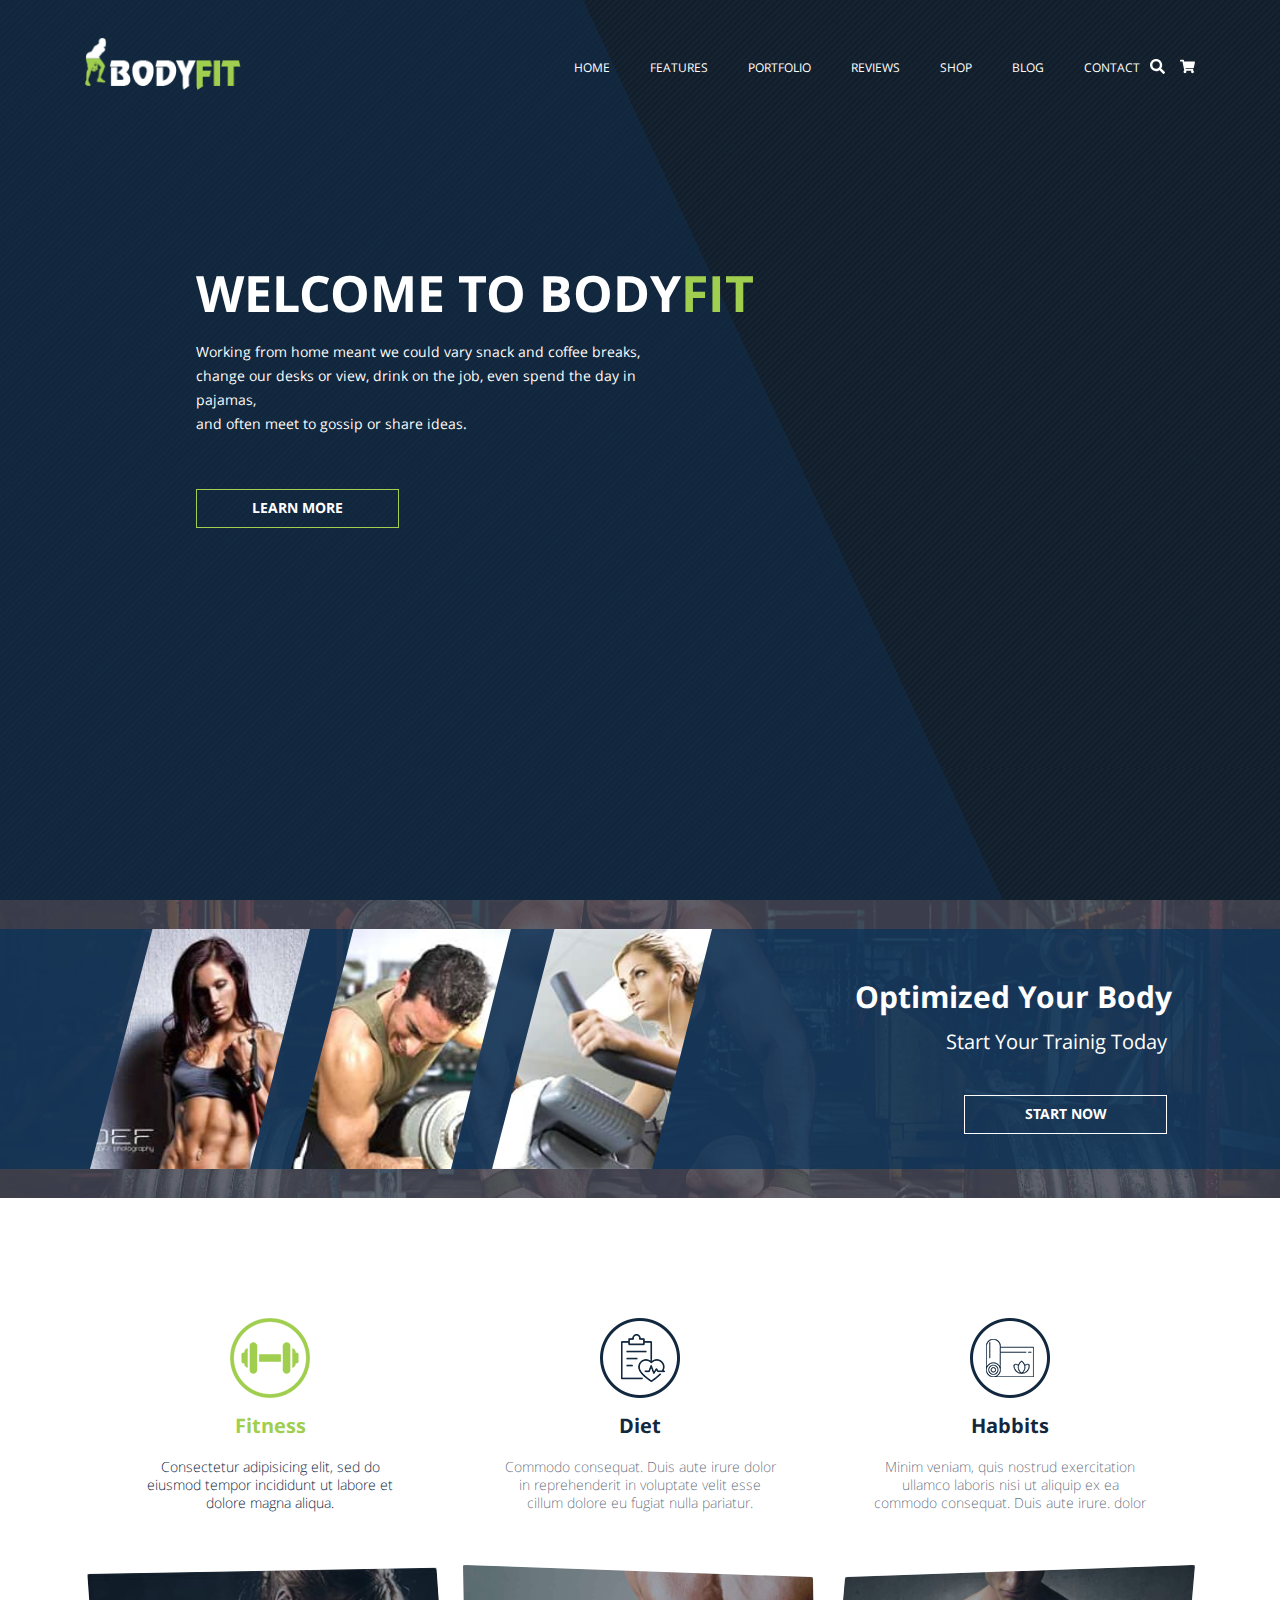
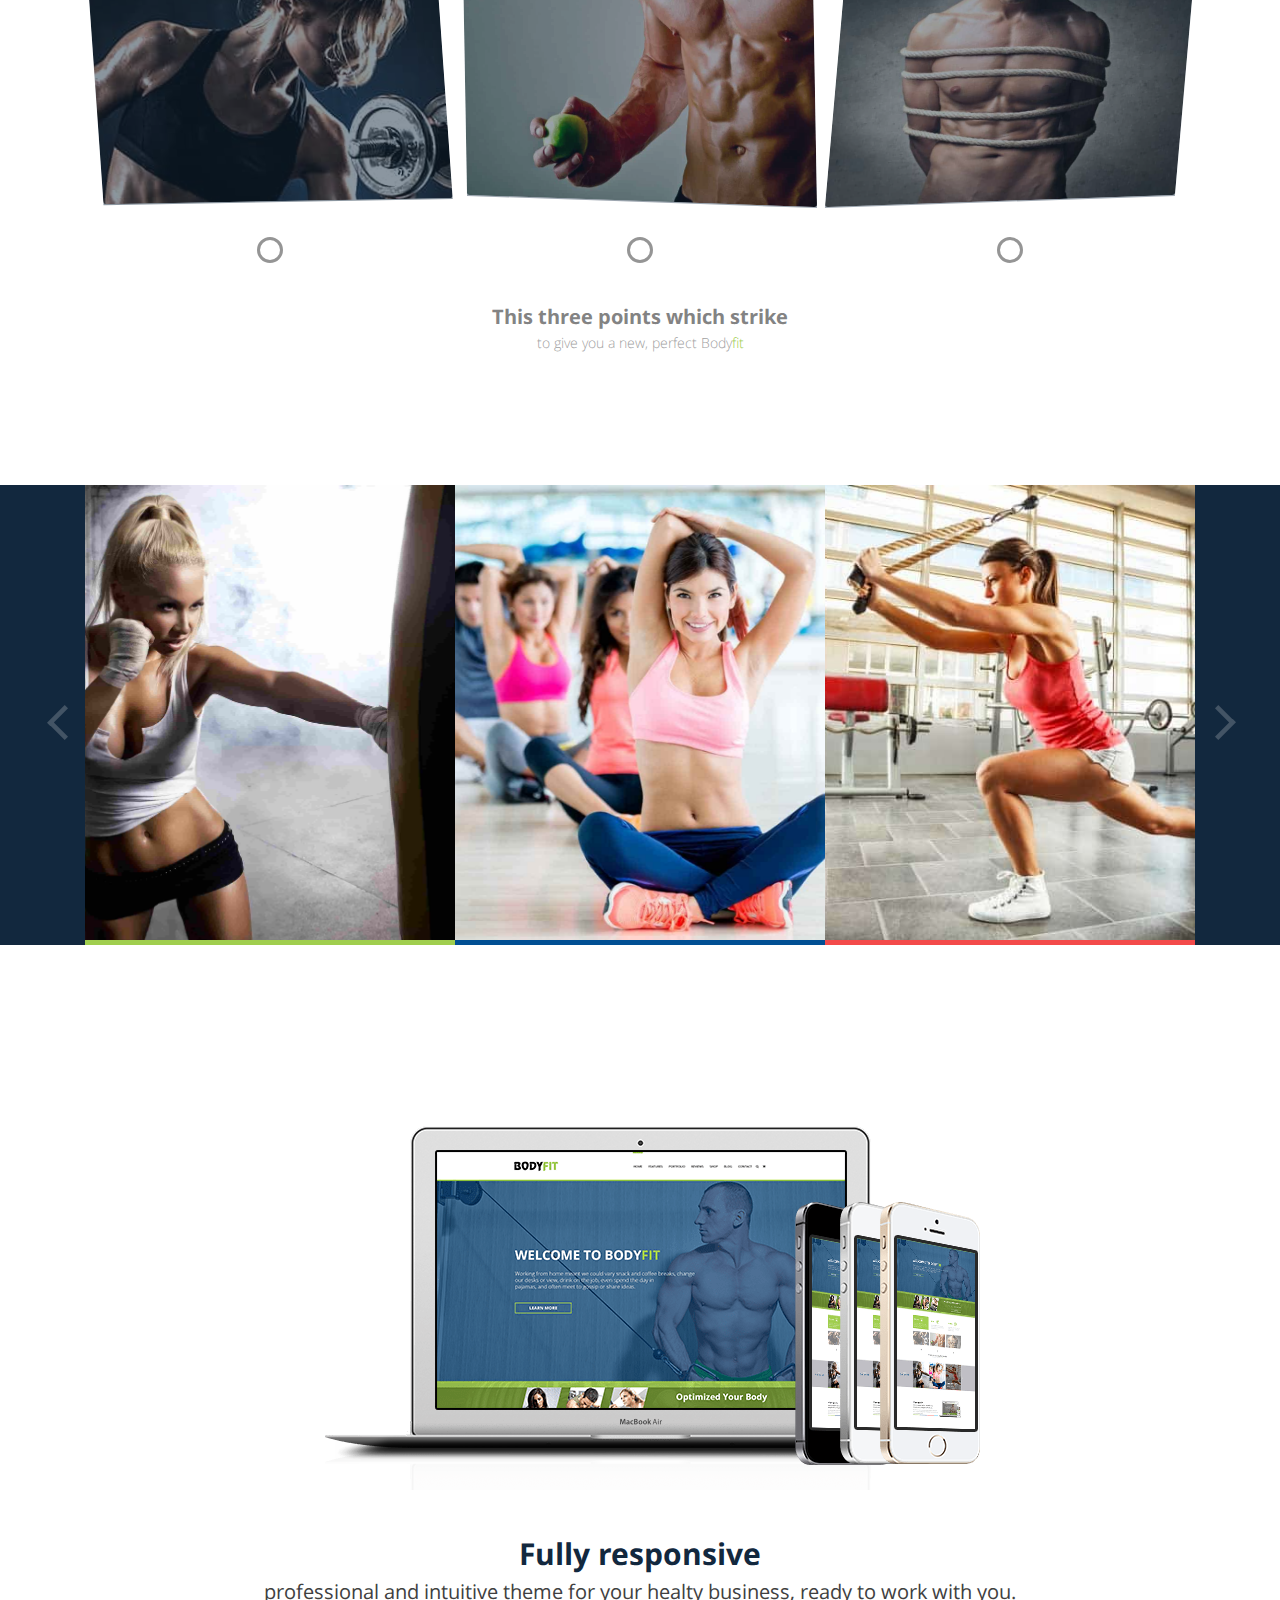
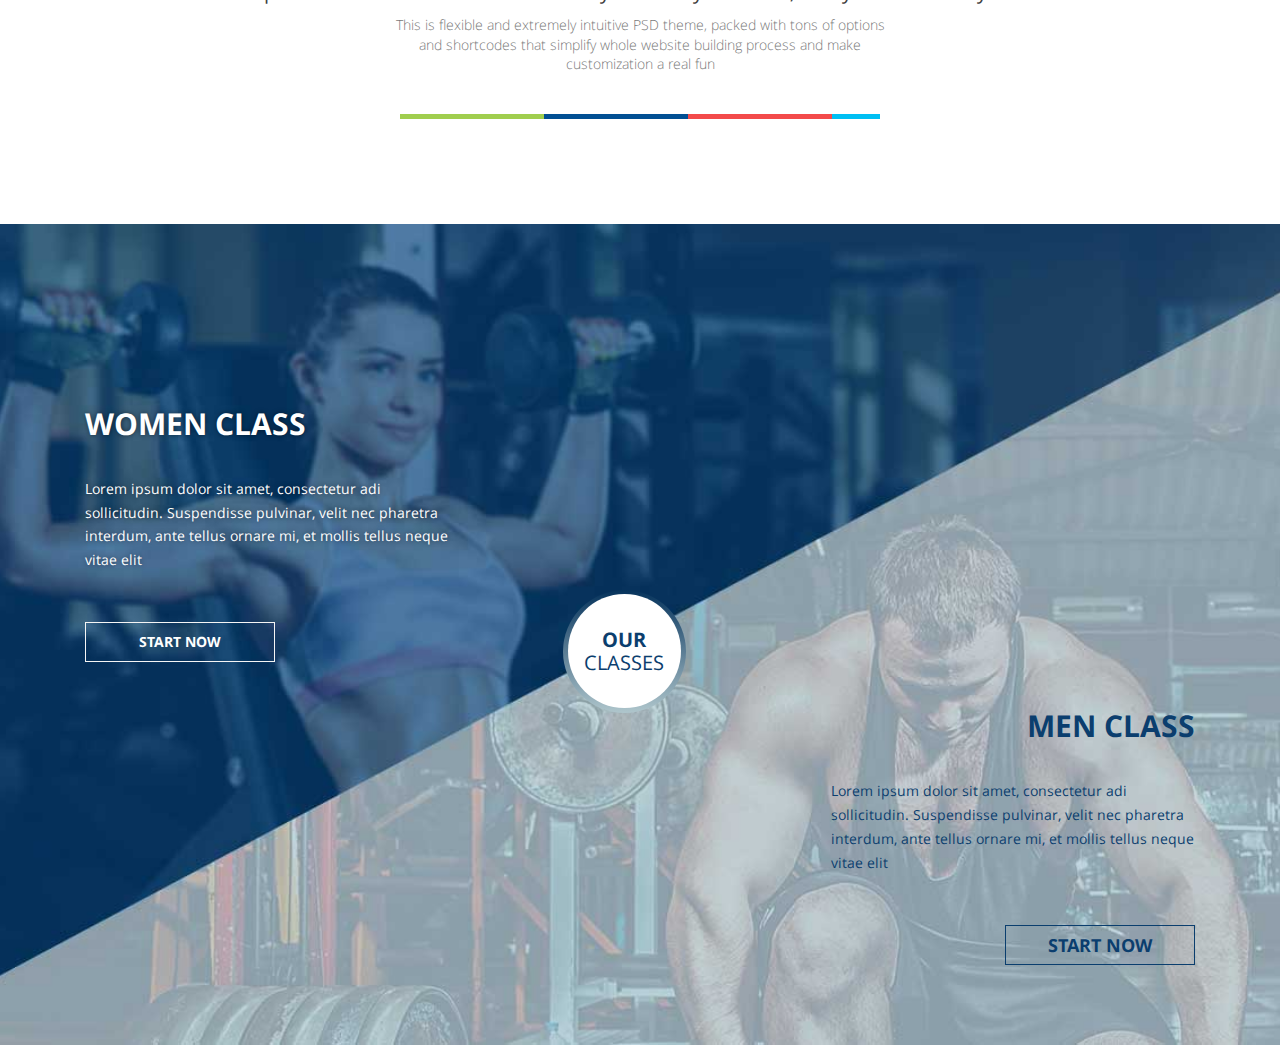
==== index.html @ 79ad102c "class section and services section" ====
<!DOCTYPE html>
<html lang="en">
<head>
  <meta charset="UTF-8">
  <meta name="viewport" content="width=device-width, initial-scale=1.0">
  <meta http-equiv="X-UA-Compatible" content="ie=edge">

  <link rel="stylesheet" href="./css/all.min.css">
  <link rel="stylesheet" href="./css/slick.css">
  <link rel="stylesheet" href="./css/slick-theme.css">
  <link rel="stylesheet" href="./css/main.css">
  <title>BODYFIT</title>
</head>
<body>
  <!-- header section -->
  <section class="header-container">
    <header class="header">
      <div class="container">
            <a class="logo" href="#">
            <img src="./media/Logotype.png" alt="logotype image">
            </a>
          <div class="menu-container">
            <nav class="header-nav">
              <ul>
                <li><a href="#">HOME</a></li>
                <li><a href="#">FEATURES</a></li>
                <li><a href="#">PORTFOLIO</a></li>
                <li><a href="#">REVIEWS</a></li>
                <li><a href="#">SHOP</a></li>
                <li><a href="#">BLOG</a></li>
                <li><a href="#">CONTACT</a></li>
              </ul>
            </nav>
            <ul class="menu-icons">
              <li><a href="#"><img src="./media/Search_icon.svg" alt="Search icon"></a></li>
              <li><a href="#"><img src="./media/shopping.svg" alt="Basket icon"></a></li>
            </ul>
          </div>
      </div>
    </header>
        <div class="wr-title-text">
          <h1>WELCOME TO BODY<span class="logo-decoration">FIT</span></h1>
          <p>Working from home meant we could vary snack and coffee breaks, change our desks or view, drink on the job, even spend the day in pajamas,<br> and often meet to gossip or share ideas.</p>
          <a href="#">LEARN MORE</a>
      </div>
          <ul class="navigation-slides">
            <li></li>
            <li></li>
            <li></li>
            <li></li>
            <li></li>
            <li></li>
          </ul>
  </section>
  <!-- features section -->
<section class="wr-features">
  <div class="features-bg">
<div class="container">
  <div class="features-workout-images">
    <div class="workout-title" data-title="WORKOUT FOR WOMEN
    WORKOUT FOR MEN">
    <img src="./media/features-first.jpg" alt="picture of sporty woman">
    </div>   
    <div class="workout-title" data-title="WORKOUT FOR WOMEN
    WORKOUT FOR MEN">
    <img src="./media/features-second.jpg" alt="picture of sporty man">
  </div>  
    <div class="workout-title" data-title="WORKOUT FOR WOMEN
      WORKOUT FOR MEN">
      <img src="./media/features-third.jpg" alt="picture of sporty girl">
    </div>  
  </div>
  <div class="fearure-title-text">
    <h3>Optimized Your Body </h3>
    <p>Start Your Trainig Today </p>
    <a href="#">START NOW</a>
  </div>
</div>
</div>
</section>
<!-- services section -->
  <section class="wr-services">
    <div class="container">
      <div class="services-content">
        <div class="serv-icons serv-focus">
          <img src="./media/services-icon-fitness.png" alt="">
          <h4>Fitness</h4>
          <p>Consectetur adipisicing elit, sed do eiusmod tempor incididunt ut labore et dolore magna aliqua.</p>
        </div>
        <div class="serv-icons">
          <img src="./media/services-icon-diet.png" alt="">
          <h4>Diet</h4>
          <p>Commodo consequat. Duis aute irure dolor in reprehenderit in voluptate velit esse cillum dolore eu fugiat nulla pariatur. 

            Excepteur sint occaecat cupidatat non proident, sunt in culpa qui officia deserunt mollit anim id est laborum. Sed ut perspiciatis unde omnis iste natus error sit voluptatem accusantium doloremque laudantium, totam rem aperiam, eaque ipsa quae ab illo inventore veritatis et quasi architecto beatae vitae dicta sunt explicabo. Nemo enim ipsam voluptatem quia voluptas sit aspernatur aut odit aut fugit, sed quia consequuntur magni dolores eos qui ratione voluptatem sequi nesciunt. Neque porro quisquam est, qui dolorem ipsum quia dolor sit amet, consectetur, adipisci velit, sed quia non numquam eius modi tempora incidunt ut labore et dolore magnam aliquam quaerat voluptatem.
            
             cupidatat non proident, sunt in culpa qui officia deserunt mollit anim id est laborum. Sed ut perspiciatis unde omnis iste natus error sit voluptatem accusantium doloremque laudantium, totam rem aperiam, eaque ipsa quae ab illo inventore veritatis et quasi architecto beatae vitae dicta sunt explicabo. Nemo enim ipsam voluptatem quia voluptas sit aspernatur aut odit aut fugit, sed quia consequuntur magni dolores eos qui ratione voluptatem sequi nesciunt. Neque porro quisquam est, qui dolorem ipsum quia dolor sit amet, consectetur, adipisci velit, sed quia non numquam eius modi tempora incidunt ut labore et dolore magnam aliquam quaerat voluptatem.</p>
        </div>
        <div class="serv-icons">
          <img src="./media/services-icon-habbits.png" alt="">
          <h4>Habbits</h4>
          <p>Minim veniam, quis nostrud exercitation ullamco laboris nisi ut aliquip ex ea commodo consequat. Duis aute irure.

            dolor in reprehenderit in voluptate velit esse cillum dolore eu fugiat nulla pariatur. Excepteur sint occaecat cupidatat non proident, sunt in culpa qui officia deserunt mollit anim id est laborum. Sed ut perspiciatis unde omnis iste natus error sit voluptatem accusantium doloremque laudantium, totam rem aperiam, eaque ipsa quae ab illo inventore veritatis et quasi architecto beatae vitae dicta sunt explicabo. Nemo enim ipsam voluptatem quia voluptas sit aspernatur aut odit aut fugit, sed quia consequuntur magni dolores eos qui ratione voluptatem sequi nesciunt. Neque porro quisquam est, qui dolorem ipsum quia dolor sit amet, consectetur, adipisci velit, sed quia non numquam eius modi tempora incidunt ut labore et dolore magnam aliquam quaerat voluptatem.</p>
        </div>
        <div class="serv-image">
          <img class="serv-image-transfotm1" src="./media/services-first.jpg" alt="picture of fitness">
          <div class="image-color"></div>
        </div>
        <div class="serv-image">
          <img class="serv-image-transfotm2" src="./media/services-second.jpg" alt="picture of Diet">
          <div class="image-color2"></div>
        </div>
        <div class="serv-image">
          <img class="serv-image-transfotm3" src="./media/services-third.jpg" alt="picture of Habbits">
          <div class="image-color3"></div>
        </div>
        <div class="serv-ellipse"></div>
        <div class="serv-ellipse"></div>
        <div class="serv-ellipse"></div>
    </div>
    <div class="service-description">
      <p>This three points which strike</p>
        <p>to give you a new, perfect Body<span>fit</span></p>
    </div>
    </div>
  </section>
<!-- daily shedule section -->
<section class="wr-shedule">
  <div class="container">
    <div class="shedule-slider">
      <div class="slide slide-border-green">
        <img src="./media/dailyshedule-slider-first.jpg" alt="picture for boxing classes">
        <div class="shedule-hidden">
        <p>BOXING FOR GIRLS</p>
        <p>10:30 AM - 11:30 AM</p>
        </div>
      </div>
      <div class="slide slide-border-blue">
        <img src="./media/dailyshedule-slider-second.jpg" alt="picture for yoga classes">
        <div class="shedule-hidden">
          <p>YOGA FOR GIRLS</p>
          <p>12:00 PM - 01:00 PM</p>
          </div>
      </div>
      <div class="slide slide-border-red">
        <img src="./media/dailyshedule-slider-third.jpg" alt="picture for fitness classes">
        <div class="shedule-hidden">
          <p>FITNESS FOR GIRLS</p>
          <p>04:00 PM - 05:00 PM</p>
          </div>
      </div>
      <div class="slide slide-border-yellow">
        <img src="./media/dailyshedule-slider-fourth.jpg" alt="picture for strength exercises">
        <div class="shedule-hidden">
          <p>STRENGTH FOR GIRLS</p>
          <p>06:30 PM - 07:30 PM</p>
          </div>
      </div>
    </div>
  </div>
</section>
<!-- responsive section -->
<section class="wr-responsive">
  <div class="container">
    <!-- <div class="digital"> -->
    <div class="comp">
      <img src="./media/MacBook.png" alt="picture of MacBook">
      <img class="shadow" src="./media/MacBook-Shadow.png" alt="">
      <img src="./media/MacBook-reflection.png" alt="">
    </div>
      <img class="iphone iphoneB" src="./media/iphone5black.png" alt="picture of iphone 5 gold">
      <img class="iphone iphoneW" src="./media/iphone5white.png" alt="picture of iphone 5 white">
      <img class="iphone iphoneG" src="./media/iphone5gold.png" alt="picture of iphone 5 black">
    <!-- </div> -->
    <div class="responsive-text">
      <p>Fully responsive</p>
      <p>professional and intuitive theme for your healty business, ready to work with you.</p>
      <p>This is flexible and extremely intuitive PSD theme, packed with tons of options 
        and shortcodes that simplify whole website building process and
        make customization a real fun</p>
    </div>
  </div>
</section>
<!-- class section -->
<section class="wr-class">
  <div class="container">
  <div class="class-body-text">
    <div class="class-body-text2">
    <p>OUR
      <span>CLASSES</span></p>
    </div>
  </div>
  <div class="women-classes">
<h4>WOMEN CLASS</h4>
<p>Lorem ipsum dolor sit amet, consectetur adi sollicitudin.
  Suspendisse pulvinar, velit nec pharetra interdum, 
  ante tellus ornare mi, et mollis 
  tellus neque vitae elit</p>
<a href="#">START NOW</a>
  </div>
  <div class="men-classes">
    <h4>MEN CLASS</h4>
    <p>Lorem ipsum dolor sit amet, consectetur adi sollicitudin.
      Suspendisse pulvinar, velit nec pharetra interdum, 
      ante tellus ornare mi, et mollis 
      tellus neque vitae elit</p>
    <a href="#">START NOW</a>
  </div>
</div>
</section>
  <script src="./js/jquery-3.4.1.min.js"></script>
  <script src="./js/slick.min.js"></script>
  <script src="./js/script.js"></script>
</body>
</html>
---- css/main.css ----
/*! normalize.css v8.0.1 | MIT License | github.com/necolas/normalize.css */
/* Document
   ========================================================================== */
/**
 * 1. Correct the line height in all browsers.
 * 2. Prevent adjustments of font size after orientation changes in iOS.
 */
html {
  line-height: 1.15;
  /* 1 */
  -webkit-text-size-adjust: 100%;
  /* 2 */
}

/* Sections
   ========================================================================== */
/**
 * Remove the margin in all browsers.
 */
body {
  margin: 0;
}

/**
 * Render the `main` element consistently in IE.
 */
main {
  display: block;
}

/**
 * Correct the font size and margin on `h1` elements within `section` and
 * `article` contexts in Chrome, Firefox, and Safari.
 */
h1 {
  font-size: 2em;
  margin: 0.67em 0;
}

/* Grouping content
   ========================================================================== */
/**
 * 1. Add the correct box sizing in Firefox.
 * 2. Show the overflow in Edge and IE.
 */
hr {
  box-sizing: content-box;
  /* 1 */
  height: 0;
  /* 1 */
  overflow: visible;
  /* 2 */
}

/**
 * 1. Correct the inheritance and scaling of font size in all browsers.
 * 2. Correct the odd `em` font sizing in all browsers.
 */
pre {
  font-family: monospace, monospace;
  /* 1 */
  font-size: 1em;
  /* 2 */
}

/* Text-level semantics
   ========================================================================== */
/**
 * Remove the gray background on active links in IE 10.
 */
a {
  background-color: transparent;
}

/**
 * 1. Remove the bottom border in Chrome 57-
 * 2. Add the correct text decoration in Chrome, Edge, IE, Opera, and Safari.
 */
abbr[title] {
  border-bottom: none;
  /* 1 */
  text-decoration: underline;
  /* 2 */
  text-decoration: underline dotted;
  /* 2 */
}

/**
 * Add the correct font weight in Chrome, Edge, and Safari.
 */
b,
strong {
  font-weight: bolder;
}

/**
 * 1. Correct the inheritance and scaling of font size in all browsers.
 * 2. Correct the odd `em` font sizing in all browsers.
 */
code,
kbd,
samp {
  font-family: monospace, monospace;
  /* 1 */
  font-size: 1em;
  /* 2 */
}

/**
 * Add the correct font size in all browsers.
 */
small {
  font-size: 80%;
}

/**
 * Prevent `sub` and `sup` elements from affecting the line height in
 * all browsers.
 */
sub,
sup {
  font-size: 75%;
  line-height: 0;
  position: relative;
  vertical-align: baseline;
}

sub {
  bottom: -0.25em;
}

sup {
  top: -0.5em;
}

/* Embedded content
   ========================================================================== */
/**
 * Remove the border on images inside links in IE 10.
 */
img {
  border-style: none;
}

/* Forms
   ========================================================================== */
/**
 * 1. Change the font styles in all browsers.
 * 2. Remove the margin in Firefox and Safari.
 */
button,
input,
optgroup,
select,
textarea {
  font-family: inherit;
  /* 1 */
  font-size: 100%;
  /* 1 */
  line-height: 1.15;
  /* 1 */
  margin: 0;
  /* 2 */
}

/**
 * Show the overflow in IE.
 * 1. Show the overflow in Edge.
 */
button,
input {
  /* 1 */
  overflow: visible;
}

/**
 * Remove the inheritance of text transform in Edge, Firefox, and IE.
 * 1. Remove the inheritance of text transform in Firefox.
 */
button,
select {
  /* 1 */
  text-transform: none;
}

/**
 * Correct the inability to style clickable types in iOS and Safari.
 */
button,
[type=button],
[type=reset],
[type=submit] {
  -webkit-appearance: button;
}

/**
 * Remove the inner border and padding in Firefox.
 */
button::-moz-focus-inner,
[type=button]::-moz-focus-inner,
[type=reset]::-moz-focus-inner,
[type=submit]::-moz-focus-inner {
  border-style: none;
  padding: 0;
}

/**
 * Restore the focus styles unset by the previous rule.
 */
button:-moz-focusring,
[type=button]:-moz-focusring,
[type=reset]:-moz-focusring,
[type=submit]:-moz-focusring {
  outline: 1px dotted ButtonText;
}

/**
 * Correct the padding in Firefox.
 */
fieldset {
  padding: 0.35em 0.75em 0.625em;
}

/**
 * 1. Correct the text wrapping in Edge and IE.
 * 2. Correct the color inheritance from `fieldset` elements in IE.
 * 3. Remove the padding so developers are not caught out when they zero out
 *    `fieldset` elements in all browsers.
 */
legend {
  box-sizing: border-box;
  /* 1 */
  color: inherit;
  /* 2 */
  display: table;
  /* 1 */
  max-width: 100%;
  /* 1 */
  padding: 0;
  /* 3 */
  white-space: normal;
  /* 1 */
}

/**
 * Add the correct vertical alignment in Chrome, Firefox, and Opera.
 */
progress {
  vertical-align: baseline;
}

/**
 * Remove the default vertical scrollbar in IE 10+.
 */
textarea {
  overflow: auto;
}

/**
 * 1. Add the correct box sizing in IE 10.
 * 2. Remove the padding in IE 10.
 */
[type=checkbox],
[type=radio] {
  box-sizing: border-box;
  /* 1 */
  padding: 0;
  /* 2 */
}

/**
 * Correct the cursor style of increment and decrement buttons in Chrome.
 */
[type=number]::-webkit-inner-spin-button,
[type=number]::-webkit-outer-spin-button {
  height: auto;
}

/**
 * 1. Correct the odd appearance in Chrome and Safari.
 * 2. Correct the outline style in Safari.
 */
[type=search] {
  -webkit-appearance: textfield;
  /* 1 */
  outline-offset: -2px;
  /* 2 */
}

/**
 * Remove the inner padding in Chrome and Safari on macOS.
 */
[type=search]::-webkit-search-decoration {
  -webkit-appearance: none;
}

/**
 * 1. Correct the inability to style clickable types in iOS and Safari.
 * 2. Change font properties to `inherit` in Safari.
 */
::-webkit-file-upload-button {
  -webkit-appearance: button;
  /* 1 */
  font: inherit;
  /* 2 */
}

/* Interactive
   ========================================================================== */
/*
 * Add the correct display in Edge, IE 10+, and Firefox.
 */
details {
  display: block;
}

/*
 * Add the correct display in all browsers.
 */
summary {
  display: list-item;
}

/* Misc
   ========================================================================== */
/**
 * Add the correct display in IE 10+.
 */
template {
  display: none;
}

/**
 * Add the correct display in IE 10.
 */
[hidden] {
  display: none;
}

@font-face {
  font-family: "OpenSans";
  src: url("../fonts/OpenSansR.otf") format("opentype"), url("../fonts/OpenSansR.woff") format("woff"), url("../fonts/OpenSansR.ttf") format("truetype");
}
@font-face {
  font-family: "Renfrew";
  src: url("../fonts/Renfrew.otf") format("opentype"), url("../fonts/Renfrew.woff") format("woff"), url("../fonts/Renfrew.ttf") format("truetype");
}
@font-face {
  font-family: "OpenSansB";
  src: url("../fonts/OpenSans-B.otf") format("opentype"), url("../fonts/OpenSans-B.woff") format("woff"), url("../fonts/OpenSans-B.ttf") format("truetype");
}
@font-face {
  font-family: "OpenSansL";
  src: url("../fonts/OpenSans-L.otf") format("opentype"), url("../fonts/OpenSans-L.woff") format("woff"), url("../fonts/OpenSans-L.ttf") format("truetype");
}
body {
  background-color: #fff;
  font-family: "OpenSans";
  font-size: 16px;
  color: #fff;
  overflow-x: hidden;
}

.container {
  max-width: 1110px;
  margin: 0 auto;
  padding: 0 15px;
}

a {
  text-decoration: none;
  color: #fff;
}

h1 {
  font-family: "OpenSansB";
  font-size: 50px;
  margin-bottom: 9px;
  line-height: 0.96;
  letter-spacing: normal;
}

ul {
  list-style: none;
  padding-inline-start: 0;
}

.header-container {
  height: 100vh;
}

header {
  position: absolute;
  top: 0;
  left: 0;
  right: 0;
  height: 93px;
}

.header-fixed {
  position: fixed;
  z-index: 50;
  background-color: rgba(0, 0, 0, 0.31);
  border-bottom: 4px solid #a0ce4e;
}

.navigation-slides::after, .navigation-slides li, .navigation-slides {
  position: absolute;
  width: 100%;
  height: 100%;
  top: 0px;
  left: 0px;
}

.navigation-slides {
  list-style: none;
  margin: 0;
  padding: 0;
  z-index: -2;
  background: #000;
}
.navigation-slides li {
  position: absolute;
  background-size: cover;
  background-repeat: no-repeat;
  opacity: 0;
  animation: anim_slides 24s linear infinite 0s;
}

.navigation-slides::after {
  content: "";
  background: linear-gradient(65deg, rgba(17, 46, 76, 0.55) 59%, transparent 55%), transparent url("../media/Header-rectangle.png") repeat top left;
}

.wr-features, .navigation-slides li:nth-child(6), .navigation-slides li:nth-child(5), .navigation-slides li:nth-child(4), .navigation-slides li:nth-child(3), .navigation-slides li:nth-child(2), .navigation-slides li:nth-child(1) {
  background-position: center;
  background-size: cover;
}

.navigation-slides li:nth-child(1) {
  background-image: url("../media/header-slider-main.jpg");
}
.navigation-slides li:nth-child(2) {
  background-image: url("../media/header-slider-second.jpg");
  animation-delay: 4s;
}
.navigation-slides li:nth-child(3) {
  background-image: url("../media/header-slider-third.jpg");
  animation-delay: 8s;
}
.navigation-slides li:nth-child(4) {
  background-image: url("../media/header-slider-fourth.jpg");
  animation-delay: 12s;
}
.navigation-slides li:nth-child(5) {
  background-image: url("../media/header-slider-fifth.jpg");
  animation-delay: 16s;
}
.navigation-slides li:nth-child(6) {
  background-image: url("../media/header-slider-sixth.jpg");
  animation-delay: 20s;
}

@keyframes anim_slides {
  0% {
    opacity: 0;
  }
  6% {
    opacity: 1;
  }
  24% {
    opacity: 1;
  }
  30% {
    opacity: 0;
  }
  100% {
    opacity: 0;
  }
}
.header .container {
  display: flex;
  align-items: flex-end;
  justify-content: space-between;
  height: 100%;
}

.logo img {
  margin-top: -10px;
  width: 156px;
  height: 52px;
}

.logo-decoration {
  color: #a0ce4e;
}

nav li, nav ul, .menu-container {
  display: flex;
  align-items: center;
}

nav ul:last-child {
  margin-right: 10px;
}
nav li {
  align-items: center;
  margin-left: 40px;
  font-size: 12px;
}
nav a:hover {
  border-top: 2px solid transparent;
  border-bottom: 2px solid #16a085;
}

.menu-icons {
  display: flex;
}
.menu-icons img {
  width: 15px;
  height: 15px;
}
.menu-icons li:first-child {
  margin-right: 15px;
}
.menu-icons li:hover {
  opacity: 0.8;
}

.wr-title-text {
  display: flex;
  flex-direction: column;
  align-items: flex-start;
  max-width: 1110px;
  margin: 0 auto;
  padding-top: 235px;
  padding-left: 196px;
}
.wr-title-text p {
  font-size: 14px;
  line-height: 1.72;
  max-width: 490px;
  margin-bottom: 53px;
  text-shadow: 0.3px 0.4px 0 rgba(0, 0, 0, 0.29);
}

.fearure-title-text a, .wr-title-text a {
  display: flex;
  justify-content: center;
  align-items: center;
  font-family: "OpenSansB";
  text-transform: uppercase;
  font-size: 14px;
  line-height: 5.14;
  width: 203px;
  height: 39px;
  letter-spacing: normal;
}

.wr-title-text a {
  border: 0.5px solid #a0ce4e;
  box-sizing: border-box;
}

.wr-features {
  background-image: linear-gradient(0deg, rgba(67, 69, 82, 0.83) 0%, rgba(67, 69, 82, 0.83) 0%, rgba(67, 69, 82, 0.83) 0%), url("../media/features-bg.jpg");
  padding: 29px 0;
}

.features-bg {
  background-color: rgba(0, 47, 92, 0.63);
}

.wr-features .container {
  display: flex;
  justify-content: space-between;
}

.features-workout-images {
  position: relative;
  display: flex;
  margin-left: 49px;
}
.features-workout-images img {
  position: relative;
  object-fit: cover;
  object-position: top;
  width: 250px;
  height: 240px;
  clip-path: polygon(2% 100%, 27% 0%, 90% 0%, 66% 100%);
}

.workout-title {
  display: flex;
  position: relative;
  margin-left: -49px;
}
.workout-title:hover::before {
  content: attr(data-title);
  position: absolute;
  left: 39px;
  right: 18px;
  height: 55px;
  bottom: 0;
  font-family: "OpenSansL";
  line-height: 1.5;
  color: #fff;
  font-size: 12px;
  z-index: 1;
}
.workout-title:hover::after {
  content: "";
  position: absolute;
  right: 63px;
  left: 26px;
  height: 75px;
  bottom: 0;
  background-color: rgba(0, 0, 0, 0.52);
  transform: skewX(-30deg);
}

.fearure-title-text {
  display: flex;
  flex-direction: column;
  align-items: flex-end;
  max-width: 350px;
  padding-top: 21px;
  margin-right: 23px;
}
.fearure-title-text h3 {
  font-family: "OpenSansB";
  font-size: 30px;
  margin-bottom: 0;
}
.fearure-title-text p {
  font-size: 20px;
  margin-top: 15px;
  margin-right: 5px;
}
.fearure-title-text a {
  border: 0.5px solid #fff;
  box-sizing: border-box;
  margin-top: 22px;
  margin-right: 5px;
}

.wr-services {
  background-color: #fff;
  padding-top: 100px;
  padding-bottom: 130px;
}

.services-content {
  display: grid;
  grid-template-columns: repeat(3, 1fr);
  row-gap: 30px;
  grid-template-rows: repeat(2, 240px) 24px;
  justify-items: center;
  align-items: center;
}

.serv-focus h4, .serv-icons h4 {
  font-family: "OpenSansB";
  font-size: 20px;
  text-align: center;
  margin: 16px 0;
}

.serv-focus p, .serv-icons p {
  font-family: "OpenSansL";
  font-size: 14px;
  line-height: 1.29;
  text-align: center;
  overflow: hidden;
  height: 55px;
  width: 276px;
  margin: 5px 0;
}

.serv-icons {
  display: flex;
  flex-direction: column;
  align-items: center;
  justify-content: center;
}
.serv-icons h4 {
  color: #12283e;
}
.serv-icons p {
  color: rgba(18, 40, 62, 0.68);
}

.serv-focus h4 {
  color: #a0ce4e;
}
.serv-focus p {
  color: #12283e;
}

.serv-image .image-color3, .serv-image .image-color2, .serv-image .image-color {
  position: absolute;
  bottom: 3px;
  width: 100%;
  height: 99%;
}

.serv-image {
  position: relative;
}
.serv-image img {
  width: 350px;
  height: 230px;
  border-radius: 3px;
  box-sizing: border-box;
  object-position: top;
}
.serv-image .image-color {
  background-color: rgba(18, 40, 62, 0.49);
  transform: skewX(6deg) skewY(-3deg) rotate(2deg);
}
.serv-image .image-color2 {
  background-color: rgba(18, 40, 62, 0.41);
  transform: skew(1deg, 2deg);
}
.serv-image .image-color3 {
  background-color: rgba(18, 40, 62, 0.41);
  transform: skew(-5deg, -2deg);
}

.serv-image-transfotm1 {
  transform: skewX(6deg) skewY(-3deg) rotate(2deg);
  object-fit: none;
}

.serv-image-transfotm2 {
  transform: skew(1deg, 2deg);
}

.serv-image-transfotm3 {
  transform: skew(-5deg, -2deg);
}

.serv-ellipse {
  text-align: center;
  width: 20px;
  height: 20px;
  border: 3px solid #959595;
  border-radius: 50%;
}

.service-description p {
  font-family: "OpenSansB";
  font-size: 20px;
  color: #838383;
  text-align: center;
  margin-top: 43px;
  margin-bottom: 0;
}
.service-description p:last-child {
  font-family: "OpenSansL";
  font-size: 14px;
  color: #a0a0a0;
  line-height: 1.71;
  margin-top: 3px;
}
.service-description p span {
  color: #a0ce4e;
}

.wr-shedule {
  background-color: #12283e;
}

.shedule-slider img {
  height: 460px;
  object-fit: cover;
  object-position: top;
  width: 100%;
}

.slide-border-green {
  position: relative;
}
.slide-border-green::after {
  content: "";
  background-color: #a0ce4e;
  display: block;
  position: absolute;
  width: 100%;
  height: 5px;
  bottom: 0px;
}

.slide-border-blue {
  position: relative;
}
.slide-border-blue::after {
  content: "";
  background-color: #014f93;
  display: block;
  position: absolute;
  width: 100%;
  height: 5px;
  bottom: 0px;
}

.slide-border-red {
  position: relative;
}
.slide-border-red::after {
  content: "";
  background-color: #f34a4a;
  display: block;
  position: absolute;
  width: 100%;
  height: 5px;
  bottom: 0px;
}

.slide-border-yellow {
  position: relative;
}
.slide-border-yellow::after {
  content: "";
  background-color: #d1e94a;
  display: block;
  position: absolute;
  width: 100%;
  height: 5px;
  bottom: 0px;
}

.shedule-slider .slick-next::before {
  content: url(../media/shedule-arrow-right.png);
  width: 21px;
  height: 25px;
  margin-left: 15px;
}
.shedule-slider .slick-prev::before {
  content: url(../media/shedule-arrow-left.png);
  width: 21px;
  height: 25px;
  margin-left: -25px;
}

.shedule-hidden {
  position: absolute;
  display: none;
  left: 40px;
  bottom: 60px;
}
.shedule-hidden p:first-child {
  font-family: "OpenSansB";
  font-size: 20px;
}
.shedule-hidden p:last-child {
  font-family: "OpenSans";
  font-size: 14px;
}

.slide-border-green:hover,
.slide-border-yellow:hover {
  cursor: pointer;
}
.slide-border-green:hover .shedule-hidden,
.slide-border-yellow:hover .shedule-hidden {
  display: block;
}
.slide-border-green img:hover,
.slide-border-yellow img:hover {
  background-color: #12283e;
  opacity: 0.66;
}

.slide-border-blue:hover,
.slide-border-red:hover {
  cursor: pointer;
}
.slide-border-blue:hover .shedule-hidden,
.slide-border-red:hover .shedule-hidden {
  display: block;
}
.slide-border-blue img:hover,
.slide-border-red img:hover {
  background-color: #000;
  opacity: 0.66;
}

.wr-responsive {
  background-color: #fff;
  padding-top: 181px;
  padding-bottom: 150px;
  position: relative;
}
.wr-responsive .container {
  display: flex;
  flex-direction: column;
  position: relative;
}

.comp {
  display: flex;
  justify-content: center;
  flex-direction: column;
  align-items: center;
  position: relative;
}
.comp img:last-child {
  width: 631px;
  height: 39px;
  object-fit: cover;
  object-position: bottom;
  transform: scaleY(-1);
  opacity: 0.05;
}

.shadow {
  width: 611px;
  height: 27px;
  margin-top: -14px;
  margin-bottom: -10px;
}

.iphone {
  position: absolute;
}

.iphoneG {
  top: 76px;
  right: 230px;
  transition: transform 2s;
}
.iphoneG:hover {
  transform: scale(2) skew(-20deg, 20deg);
  z-index: 5;
}

.iphoneW {
  top: 76px;
  right: 270px;
  transition: transform 3s;
}
.iphoneW:hover {
  transform: scale(2) rotate(-25deg);
  top: 60px;
  right: 280px;
  z-index: 5;
}

.iphoneB {
  top: 76px;
  right: 315px;
  transition: transform 4s;
}
.iphoneB:hover {
  transform: translate(-150px) scale(2);
  z-index: 5;
}

.responsive-text {
  display: flex;
  flex-direction: column;
  align-items: center;
  margin-top: 46px;
}
.responsive-text::after {
  content: "";
  position: absolute;
  display: block;
  bottom: -45px;
  height: 5px;
  width: 480px;
  background-image: linear-gradient(to right, #a0ce4e 30%, #014f93 30% 60%, #f34a4a 60% 90%, #00bff3 10%);
}
.responsive-text p {
  font-family: "OpenSans";
  font-size: 20px;
  color: #404040;
  max-width: 760px;
  text-align: center;
  position: relative;
  line-height: 2;
  margin: 0;
}
.responsive-text p:first-child {
  font-family: "OpenSansB";
  font-size: 30px;
  color: #12283e;
  line-height: 1.2;
}
.responsive-text p:last-child {
  font-family: "OpenSansL";
  font-size: 14px;
  color: #797979;
  max-width: 490px;
  line-height: 1.4;
  margin-top: 3px;
}

.wr-class {
  background-image: url(../media/class-bg.jpg);
  background-repeat: no-repeat;
  background-size: cover;
  background-position: top;
  padding-top: 136px;
  padding-bottom: 80px;
}

.wr-class .container {
  position: relative;
}

.class-body-text {
  display: inline-flex;
  align-items: center;
  width: 123px;
  height: 123px;
  border-radius: 50%;
  position: absolute;
  background: linear-gradient(to top, #afc6cc, #06335c);
  padding: 5px;
  box-sizing: border-box;
  top: 38%;
  right: 46%;
}
.class-body-text p {
  font-family: "OpenSansB";
  font-size: 20px;
  color: #0b3e6e;
  text-align: center;
}
.class-body-text span {
  font-family: "OpenSans";
}

.class-body-text2 {
  background-color: #fff;
  padding: 14.1px;
  border-radius: 50%;
  text-align: center;
  box-sizing: border-box;
}

.women-classes {
  display: flex;
  flex-direction: column;
  align-items: flex-start;
}
.women-classes h4, .women-classes p {
  text-shadow: 0 0 5px rgba(0, 0, 0, 0.51);
}

.men-classes {
  display: flex;
  flex-direction: column;
  align-items: flex-end;
}

.women-classes h4,
.men-classes h4 {
  font-family: "OpenSansB";
  font-size: 30px;
  line-height: 1.6;
  margin-bottom: 15px;
}
.women-classes p,
.men-classes p {
  font-family: "OpenSans";
  font-size: 14px;
  max-width: 364px;
  line-height: 1.71;
  margin-bottom: 50px;
}
.women-classes a,
.men-classes a {
  display: flex;
  justify-content: center;
  align-items: center;
  font-family: "OpenSansB";
  font-size: 14px;
  width: 190px;
  height: 40px;
  box-sizing: border-box;
}

.women-classes a {
  line-height: 3.43;
  border: solid 0.5px #f5f5f5;
}

.men-classes h4, .men-classes p, .men-classes a {
  color: #0b3e6e;
}
.men-classes a {
  font-size: 18px;
  line-height: 2.67;
  border: solid 0.5px #0a3e6e;
}

/*# sourceMappingURL=main.css.map */
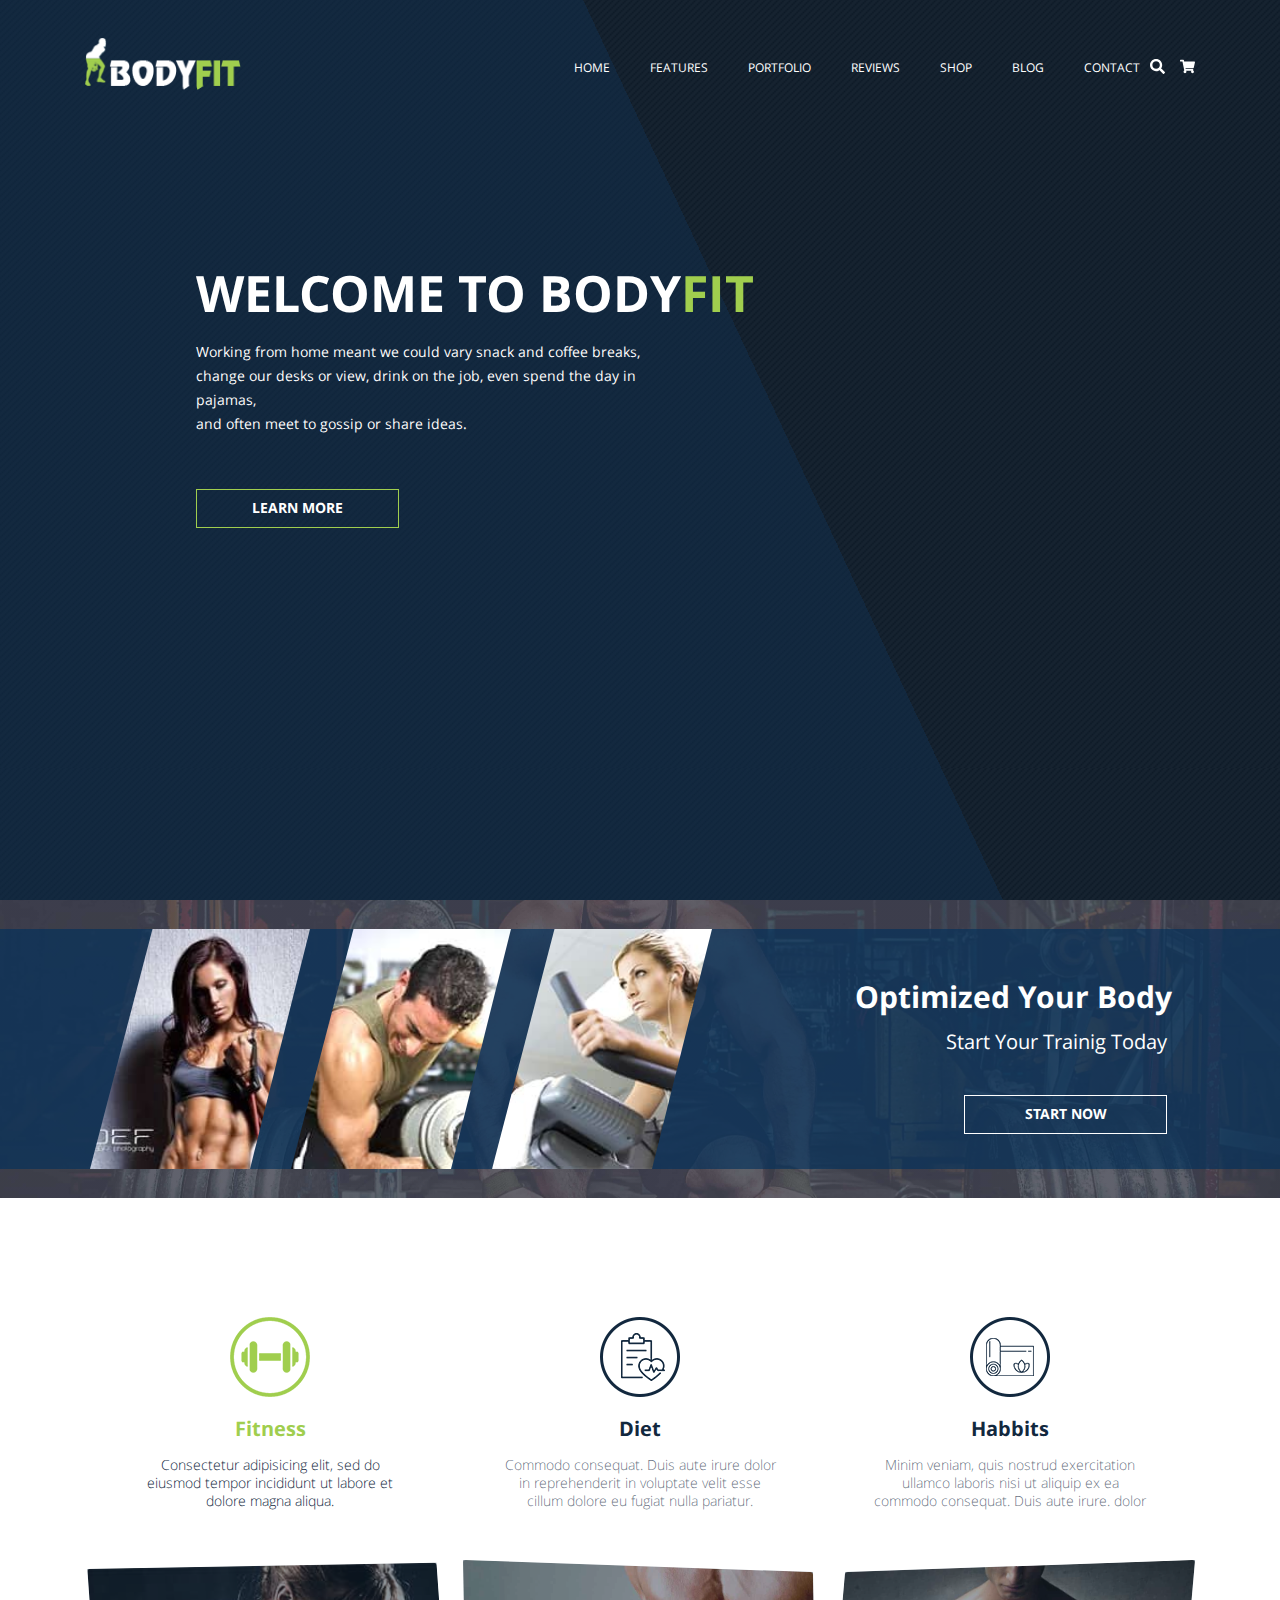
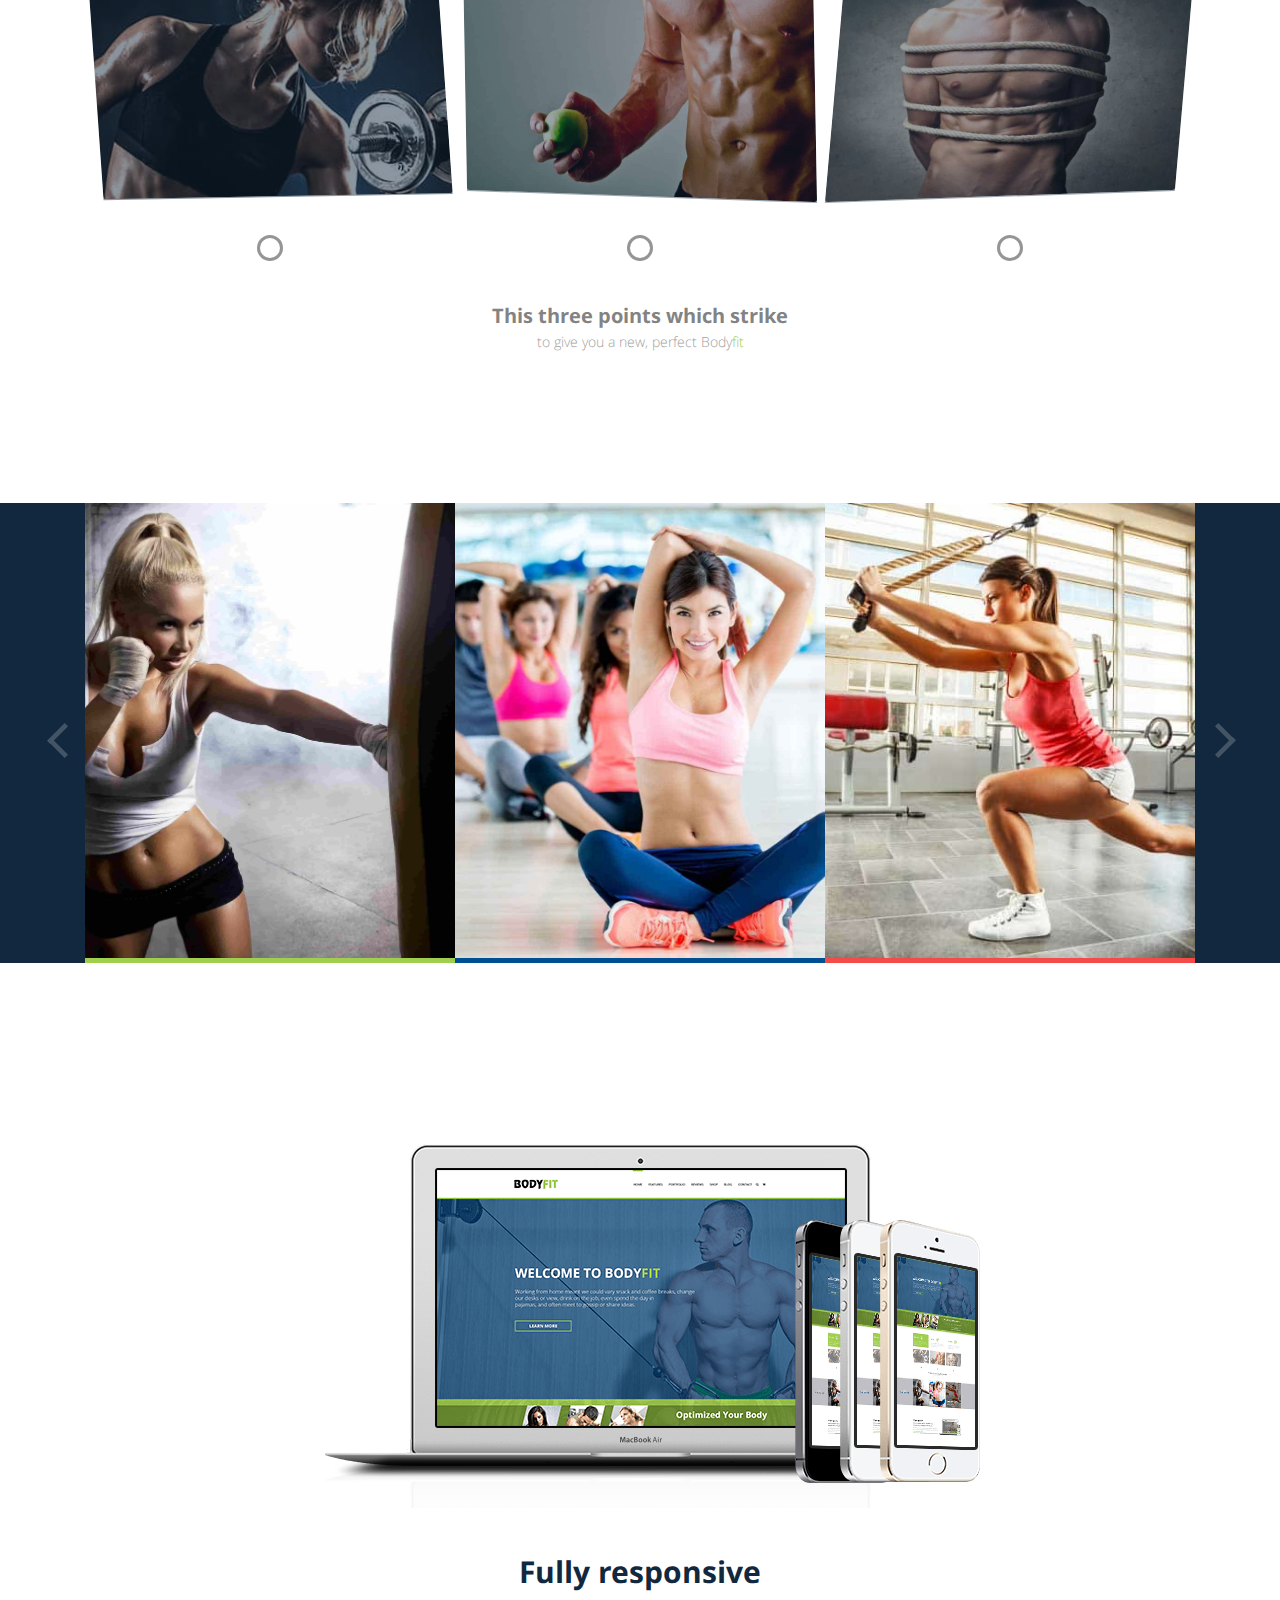
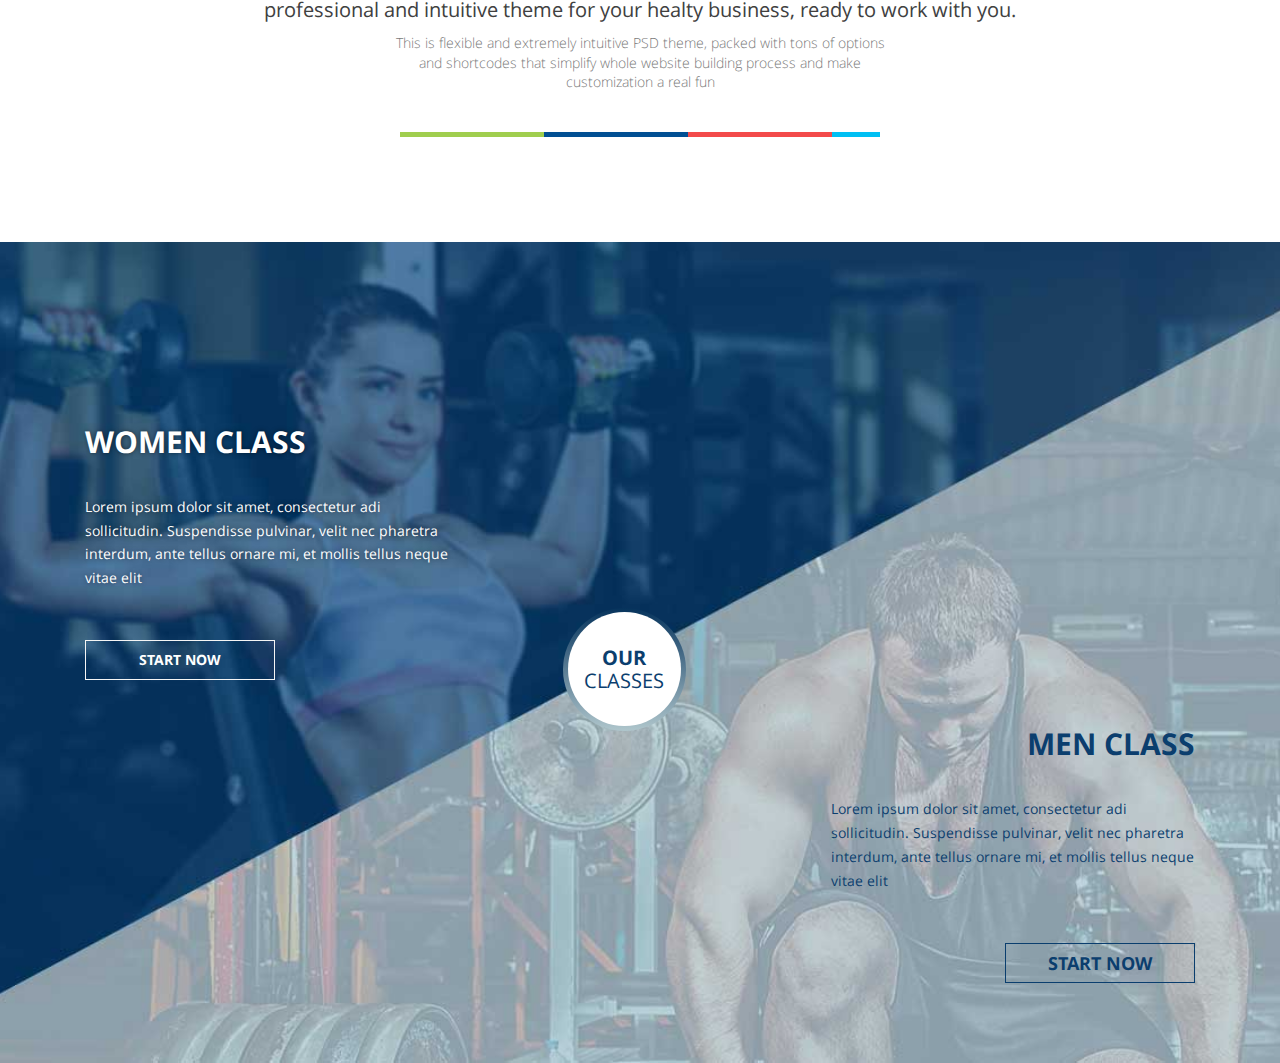
==== commit ca5778d8: "add mobile menu fix section services" ====
--- a/index.html
+++ b/index.html
@@ -4,12 +4,14 @@
   <meta charset="UTF-8">
   <meta name="viewport" content="width=device-width, initial-scale=1.0">
   <meta http-equiv="X-UA-Compatible" content="ie=edge">
-
+  <title>BODYFIT</title>
+
+  <link rel="shortcut icon" href="./media/favicon.png" type="image/png">
   <link rel="stylesheet" href="./css/all.min.css">
   <link rel="stylesheet" href="./css/slick.css">
   <link rel="stylesheet" href="./css/slick-theme.css">
   <link rel="stylesheet" href="./css/main.css">
-  <title>BODYFIT</title>
+ 
 </head>
 <body>
   <!-- header section -->
@@ -22,13 +24,13 @@
           <div class="menu-container">
             <nav class="header-nav">
               <ul>
-                <li><a href="#">HOME</a></li>
-                <li><a href="#">FEATURES</a></li>
-                <li><a href="#">PORTFOLIO</a></li>
-                <li><a href="#">REVIEWS</a></li>
-                <li><a href="#">SHOP</a></li>
-                <li><a href="#">BLOG</a></li>
-                <li><a href="#">CONTACT</a></li>
+                <li><a href="#home">HOME</a></li>
+                <li><a href="#features">FEATURES</a></li>
+                <li><a href="#portfolio">PORTFOLIO</a></li>
+                <li><a href="#reviews">REVIEWS</a></li>
+                <li><a href="#shop">SHOP</a></li>
+                <li><a href="#blog">BLOG</a></li>
+                <li><a href="#contact">CONTACT</a></li>
               </ul>
             </nav>
             <ul class="menu-icons">
@@ -36,9 +38,31 @@
               <li><a href="#"><img src="./media/shopping.svg" alt="Basket icon"></a></li>
             </ul>
           </div>
+
+          <div class="menu-mobile">
+
+            <div class="menu-mobile-btn">
+              <span class="line-menu half start"></span>
+              <span class="line-menu"></span>
+              <span class="line-menu half end"></span>
+            </div>
+            
+            <nav class="menu-box">
+                <ul>
+                    <li><a class="menu-item" href="#home">HOME</a></li>
+                    <li><a class="menu-item" href="#features">FEATURES</a></li>
+                    <li><a class="menu-item" href="#portfolio">PORTFOLIO</a></li>
+                    <li><a class="menu-item" href="#reviews">REVIEWS</a></li>
+                    <li><a class="menu-item" href="#shop">SHOP</a></li>
+                    <li><a class="menu-item" href="#blog">BLOG</a></li>
+                    <li><a class="menu-item" href="#contact">CONTACT</a></li>
+                </ul>
+            </nav>
+        </div>
+
       </div>
     </header>
-        <div class="wr-title-text">
+        <div class="wr-title-text" id="home">
           <h1>WELCOME TO BODY<span class="logo-decoration">FIT</span></h1>
           <p>Working from home meant we could vary snack and coffee breaks, change our desks or view, drink on the job, even spend the day in pajamas,<br> and often meet to gossip or share ideas.</p>
           <a href="#">LEARN MORE</a>
@@ -53,7 +77,7 @@
           </ul>
   </section>
   <!-- features section -->
-<section class="wr-features">
+<section class="wr-features" id="features">
   <div class="features-bg">
 <div class="container">
   <div class="features-workout-images">
@@ -115,9 +139,9 @@
           <img class="serv-image-transfotm3" src="./media/services-third.jpg" alt="picture of Habbits">
           <div class="image-color3"></div>
         </div>
-        <div class="serv-ellipse"></div>
-        <div class="serv-ellipse"></div>
-        <div class="serv-ellipse"></div>
+        <span class="serv-ellipse"></span>
+        <span class="serv-ellipse"></span>
+        <span class="serv-ellipse"></span>
     </div>
     <div class="service-description">
       <p>This three points which strike</p>
@@ -161,7 +185,7 @@
   </div>
 </section>
 <!-- responsive section -->
-<section class="wr-responsive">
+<section class="wr-responsive" id="shop">
   <div class="container">
     <!-- <div class="digital"> -->
     <div class="comp">
--- a/css/main.css
+++ b/css/main.css
@@ -402,6 +402,81 @@
   z-index: 50;
   background-color: rgba(0, 0, 0, 0.31);
   border-bottom: 4px solid #a0ce4e;
+}
+
+.menu-mobile {
+  display: none;
+}
+.menu-mobile .menu-box {
+  display: block;
+  position: fixed;
+  top: 0;
+  right: -100%;
+  width: 300px;
+  height: 100%;
+  text-align: center;
+  background-color: #a0ce4e;
+  z-index: 10;
+  transition-duration: 0.5s;
+  margin: 0;
+  padding: 80px 0;
+}
+.menu-mobile .menu-box ul {
+  flex-direction: column;
+}
+.menu-mobile .menu-box .menu-item {
+  padding: 15px 0;
+}
+
+.menu-box.menu-active {
+  right: 0;
+}
+
+.menu-mobile-btn {
+  position: fixed;
+  z-index: 60;
+  top: 55px;
+  right: 40px;
+  width: 30px;
+  height: 30px;
+  display: flex;
+  flex-direction: column;
+  justify-content: space-between;
+  cursor: pointer;
+  transition: transform 0.5s;
+}
+
+.menu-mobile-btn.open {
+  transform: rotate(-45deg);
+}
+
+.line-menu {
+  background-color: #37b926;
+  border-radius: 5px;
+  width: 100%;
+  height: 6px;
+}
+
+.line-menu.half {
+  width: 50%;
+}
+
+.line-menu.start {
+  transition: transform 0.3s cubic-bezier(0.54, -0.81, 0.57, 0.57);
+  transform-origin: right;
+}
+
+.open .line-menu.start {
+  transform: rotate(-90deg) translateX(3px);
+}
+.open .line-menu.end {
+  transform: rotate(-90deg) translateX(-3px);
+}
+
+.line-menu.end {
+  align-self: flex-end;
+  transition: transform 0.3s cubic-bezier(0.54, -0.81, 0.57, 0.57);
+  transform-origin: left;
 }
 
 .navigation-slides::after, .navigation-slides li, .navigation-slides {
@@ -509,8 +584,7 @@
   font-size: 12px;
 }
 nav a:hover {
-  border-top: 2px solid transparent;
-  border-bottom: 2px solid #16a085;
+  color: #1f4b6e;
 }
 
 .menu-icons {
@@ -646,15 +720,15 @@
 
 .wr-services {
   background-color: #fff;
-  padding-top: 100px;
-  padding-bottom: 130px;
+  padding-top: 103px;
+  padding-bottom: 149px;
 }
 
 .services-content {
   display: grid;
   grid-template-columns: repeat(3, 1fr);
-  row-gap: 30px;
-  grid-template-rows: repeat(2, 240px) 24px;
+  row-gap: 37px;
+  grid-template-rows: repeat(2, 230px) auto;
   justify-items: center;
   align-items: center;
 }
@@ -663,7 +737,8 @@
   font-family: "OpenSansB";
   font-size: 20px;
   text-align: center;
-  margin: 16px 0;
+  margin-top: 20px;
+  margin-bottom: 11px;
 }
 
 .serv-focus p, .serv-icons p {
@@ -1097,4 +1172,14 @@
   border: solid 0.5px #0a3e6e;
 }
 
+@media screen and (max-width: 950px) {
+  .menu-container {
+    display: none;
+  }
+
+  .menu-mobile {
+    display: block;
+  }
+}
+
 /*# sourceMappingURL=main.css.map */
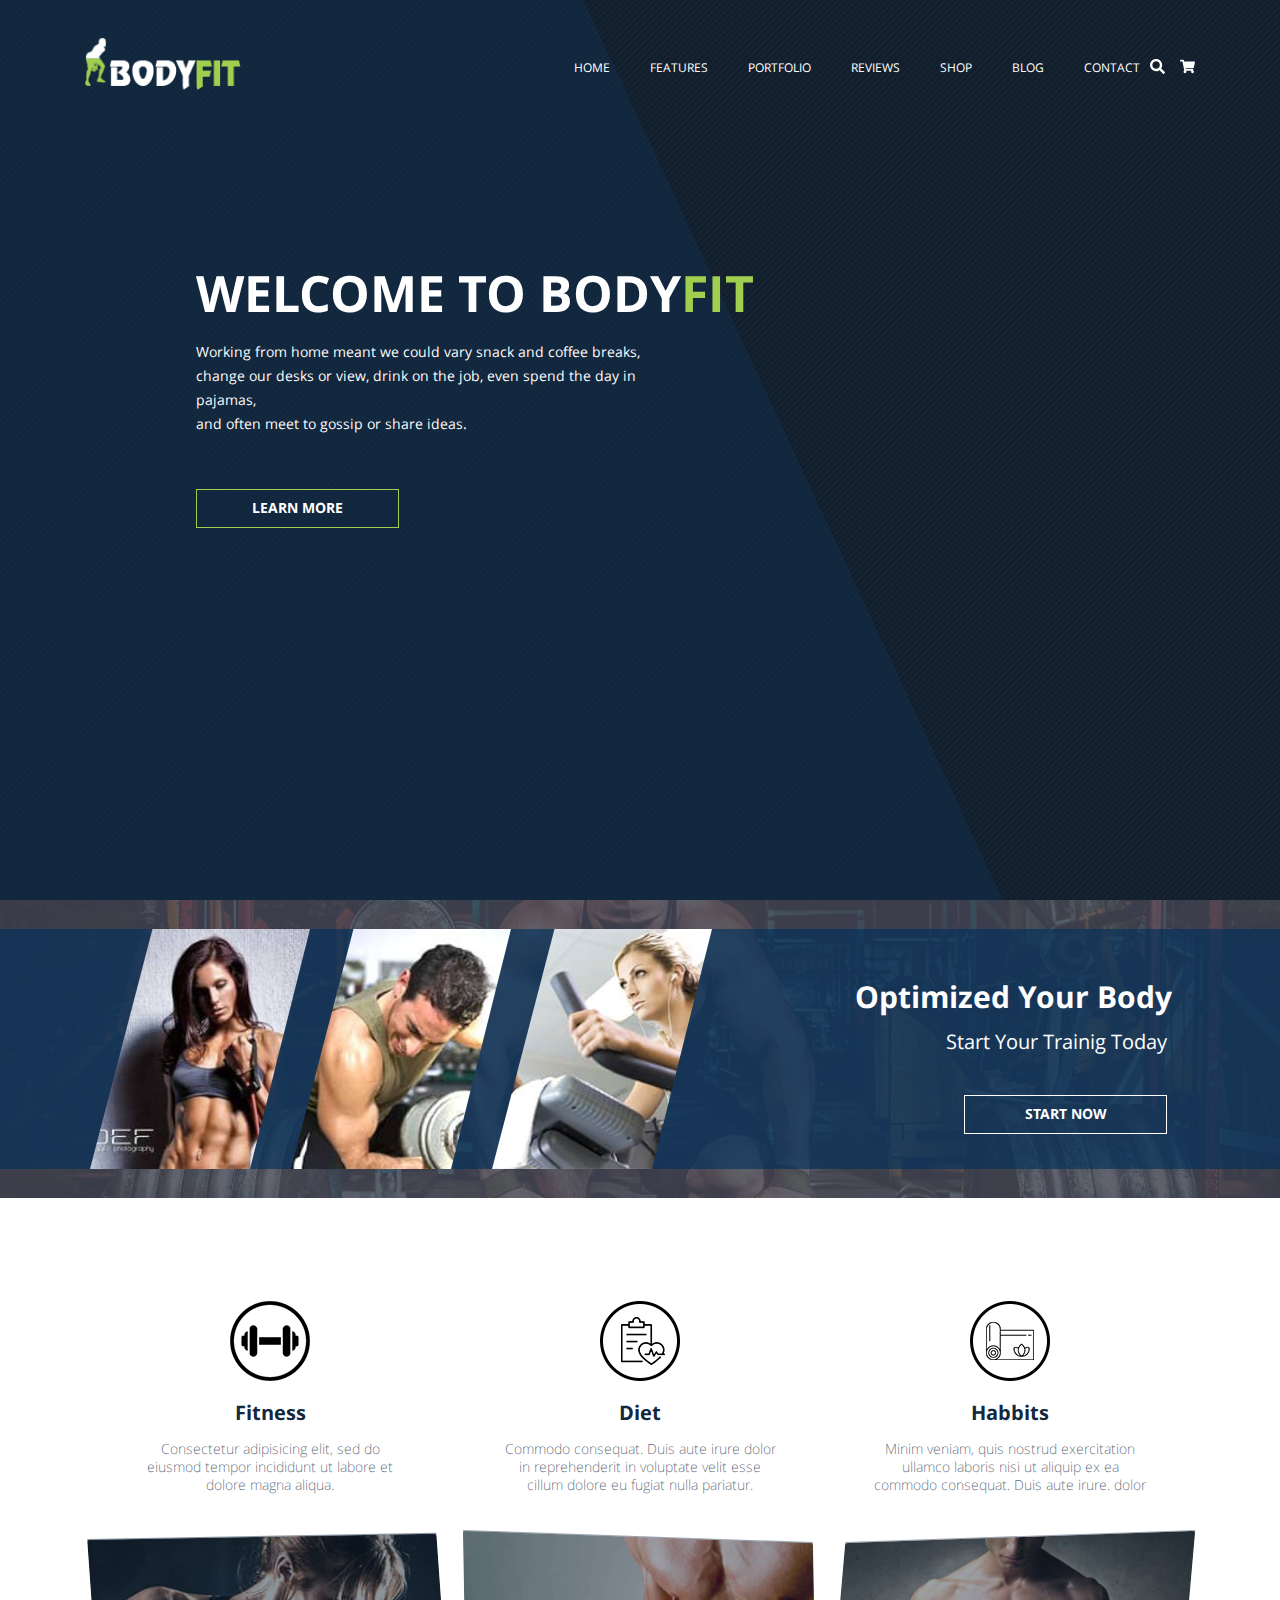
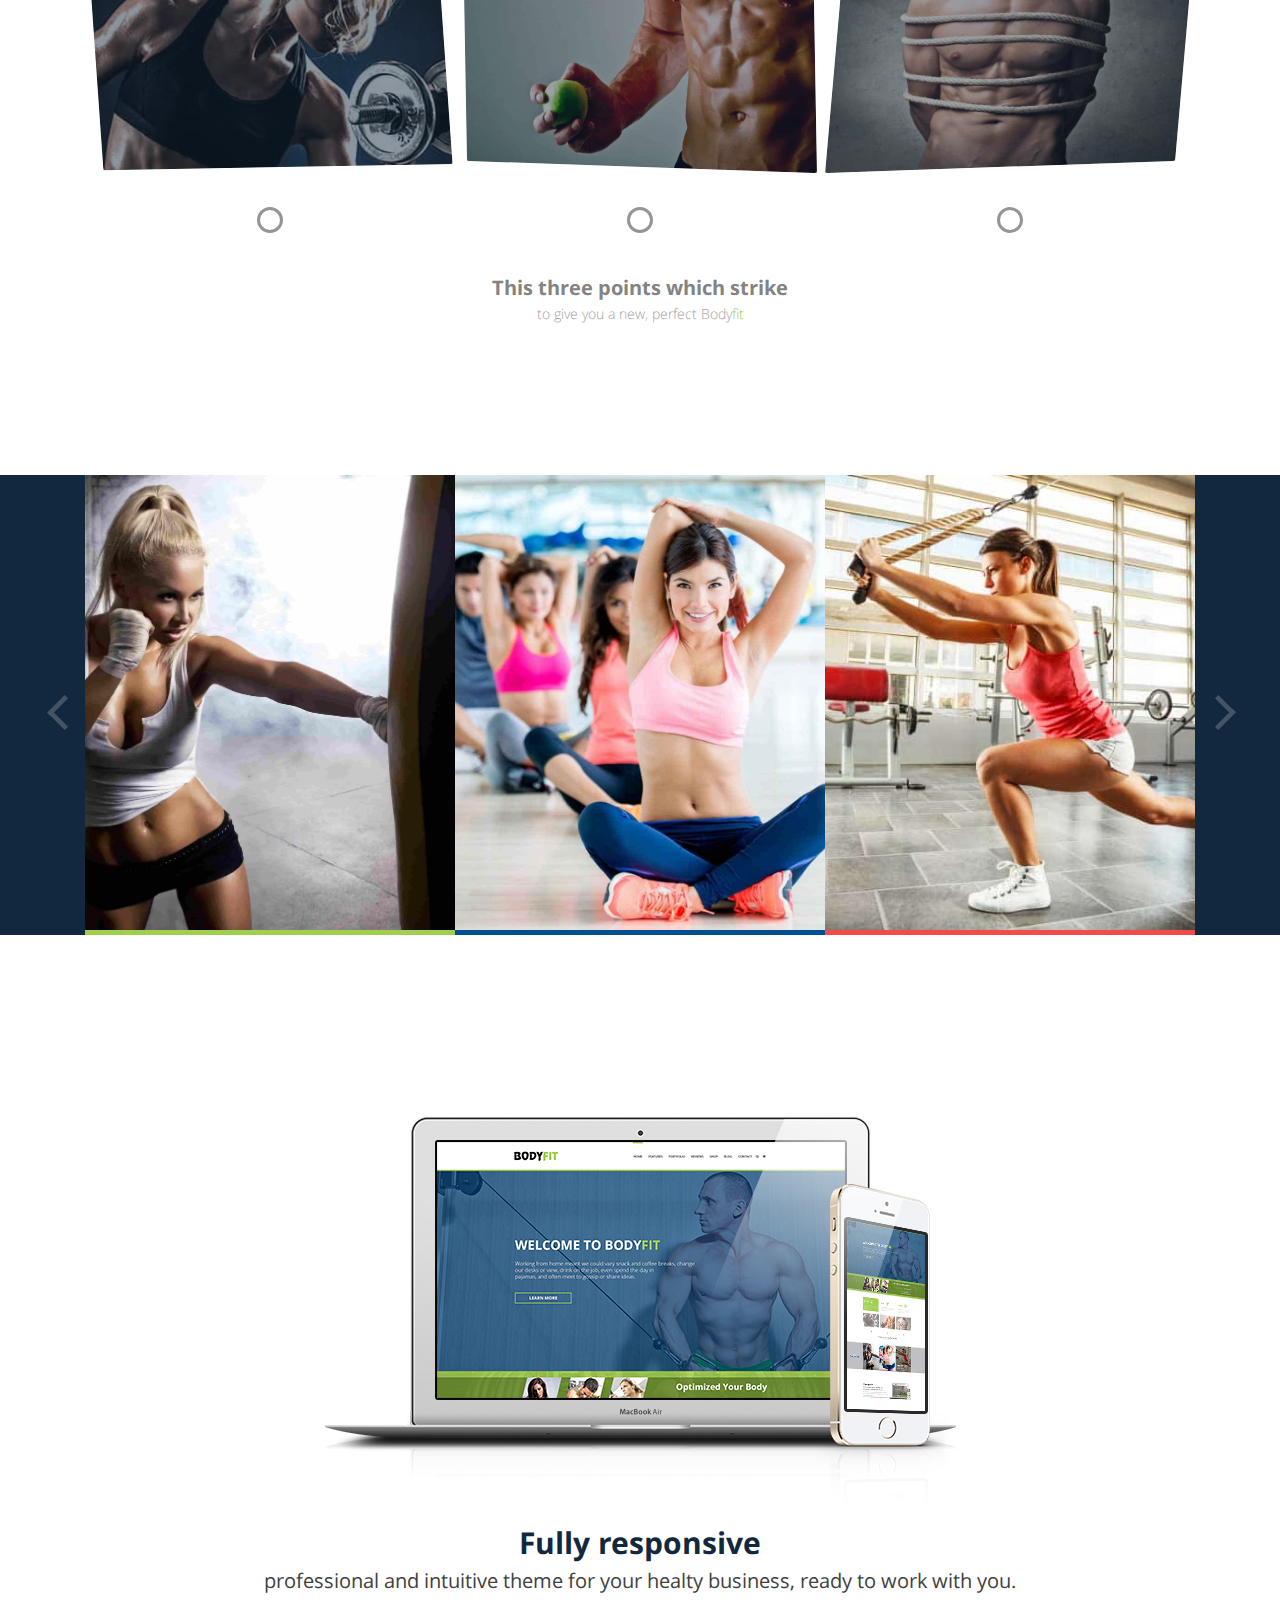
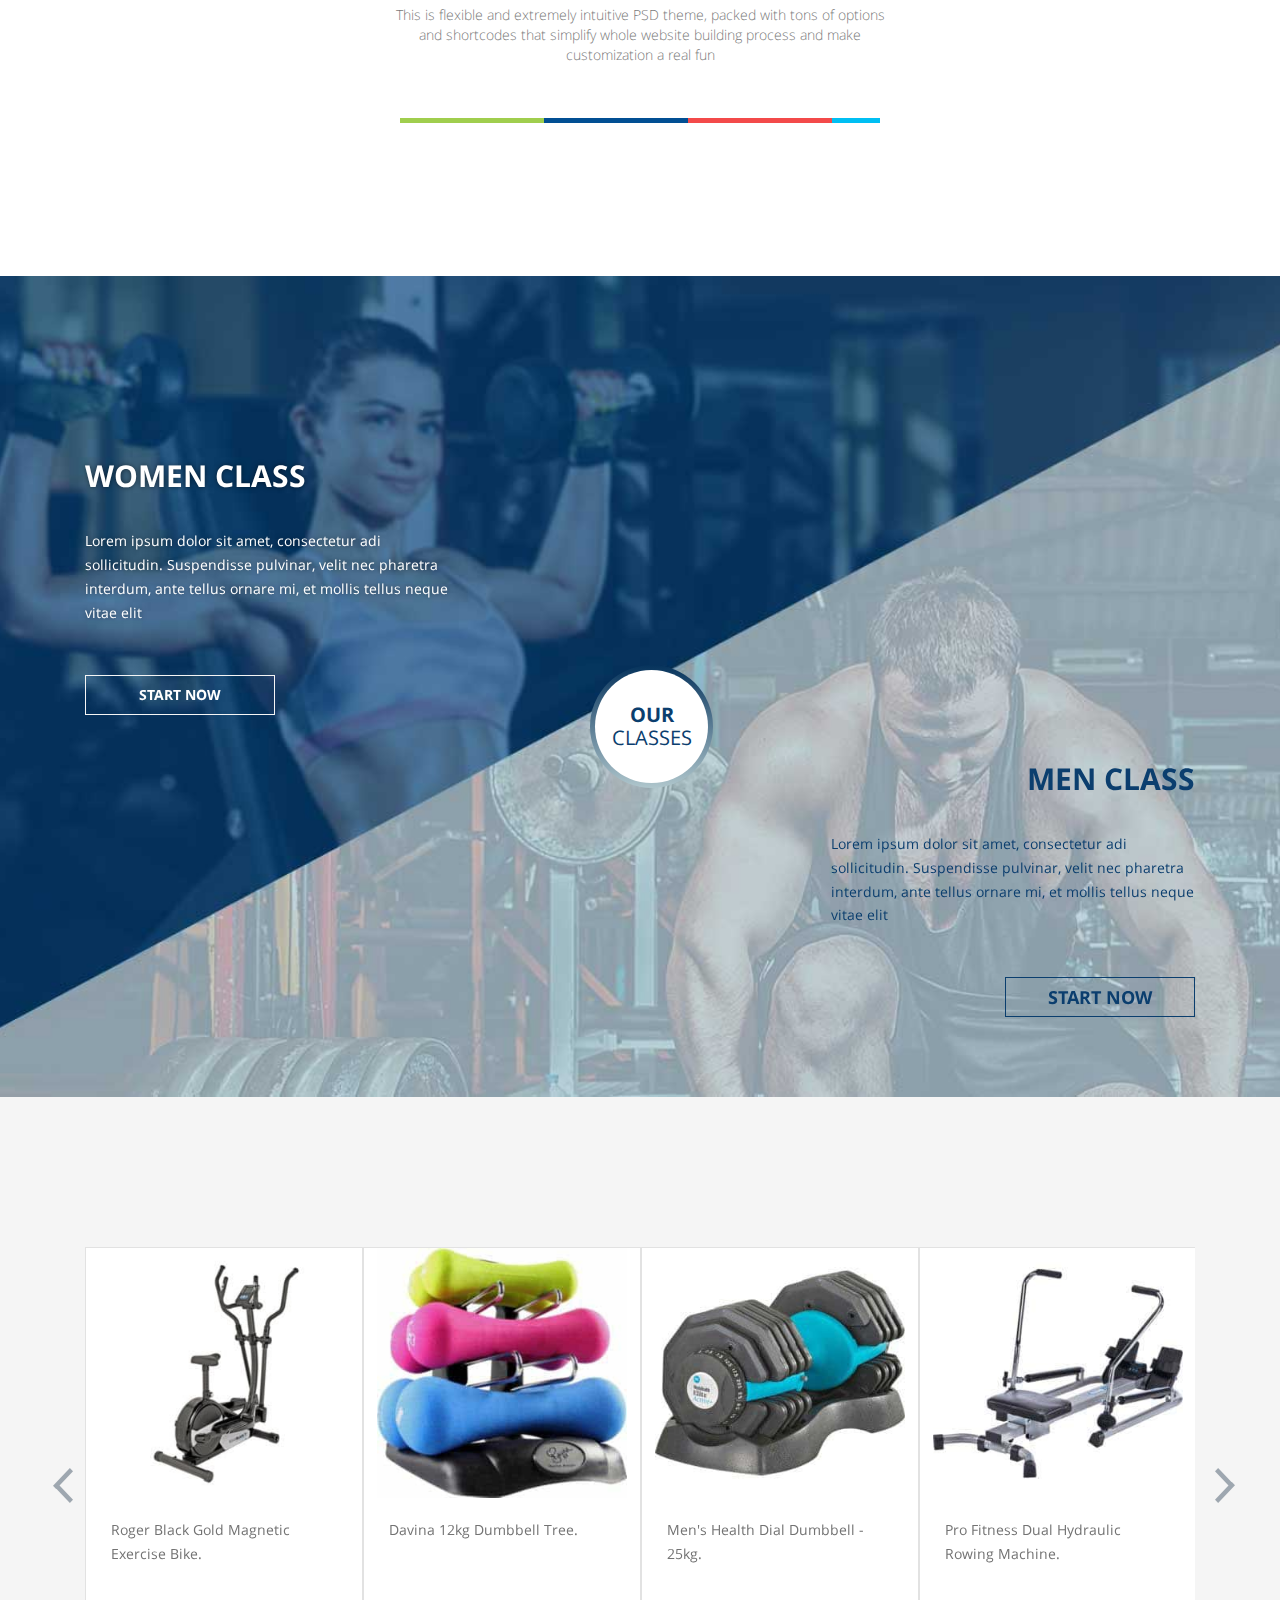
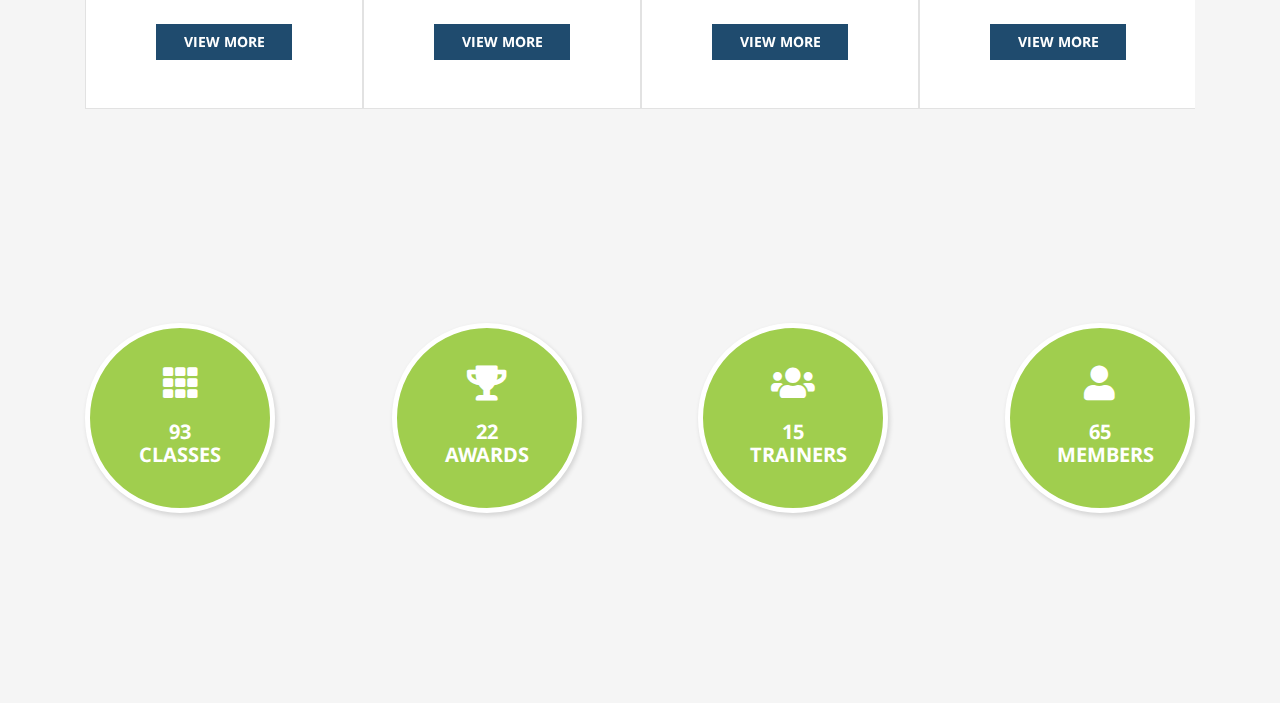
==== commit 52fd00f7: "bug fix add statistics section" ====
--- a/index.html
+++ b/index.html
@@ -106,42 +106,42 @@
   <section class="wr-services">
     <div class="container">
       <div class="services-content">
-        <div class="serv-icons serv-focus">
-          <img src="./media/services-icon-fitness.png" alt="">
-          <h4>Fitness</h4>
-          <p>Consectetur adipisicing elit, sed do eiusmod tempor incididunt ut labore et dolore magna aliqua.</p>
-        </div>
-        <div class="serv-icons">
-          <img src="./media/services-icon-diet.png" alt="">
-          <h4>Diet</h4>
-          <p>Commodo consequat. Duis aute irure dolor in reprehenderit in voluptate velit esse cillum dolore eu fugiat nulla pariatur. 
-
-            Excepteur sint occaecat cupidatat non proident, sunt in culpa qui officia deserunt mollit anim id est laborum. Sed ut perspiciatis unde omnis iste natus error sit voluptatem accusantium doloremque laudantium, totam rem aperiam, eaque ipsa quae ab illo inventore veritatis et quasi architecto beatae vitae dicta sunt explicabo. Nemo enim ipsam voluptatem quia voluptas sit aspernatur aut odit aut fugit, sed quia consequuntur magni dolores eos qui ratione voluptatem sequi nesciunt. Neque porro quisquam est, qui dolorem ipsum quia dolor sit amet, consectetur, adipisci velit, sed quia non numquam eius modi tempora incidunt ut labore et dolore magnam aliquam quaerat voluptatem.
-            
-             cupidatat non proident, sunt in culpa qui officia deserunt mollit anim id est laborum. Sed ut perspiciatis unde omnis iste natus error sit voluptatem accusantium doloremque laudantium, totam rem aperiam, eaque ipsa quae ab illo inventore veritatis et quasi architecto beatae vitae dicta sunt explicabo. Nemo enim ipsam voluptatem quia voluptas sit aspernatur aut odit aut fugit, sed quia consequuntur magni dolores eos qui ratione voluptatem sequi nesciunt. Neque porro quisquam est, qui dolorem ipsum quia dolor sit amet, consectetur, adipisci velit, sed quia non numquam eius modi tempora incidunt ut labore et dolore magnam aliquam quaerat voluptatem.</p>
-        </div>
-        <div class="serv-icons">
-          <img src="./media/services-icon-habbits.png" alt="">
-          <h4>Habbits</h4>
-          <p>Minim veniam, quis nostrud exercitation ullamco laboris nisi ut aliquip ex ea commodo consequat. Duis aute irure.
-
-            dolor in reprehenderit in voluptate velit esse cillum dolore eu fugiat nulla pariatur. Excepteur sint occaecat cupidatat non proident, sunt in culpa qui officia deserunt mollit anim id est laborum. Sed ut perspiciatis unde omnis iste natus error sit voluptatem accusantium doloremque laudantium, totam rem aperiam, eaque ipsa quae ab illo inventore veritatis et quasi architecto beatae vitae dicta sunt explicabo. Nemo enim ipsam voluptatem quia voluptas sit aspernatur aut odit aut fugit, sed quia consequuntur magni dolores eos qui ratione voluptatem sequi nesciunt. Neque porro quisquam est, qui dolorem ipsum quia dolor sit amet, consectetur, adipisci velit, sed quia non numquam eius modi tempora incidunt ut labore et dolore magnam aliquam quaerat voluptatem.</p>
-        </div>
-        <div class="serv-image">
-          <img class="serv-image-transfotm1" src="./media/services-first.jpg" alt="picture of fitness">
-          <div class="image-color"></div>
-        </div>
-        <div class="serv-image">
-          <img class="serv-image-transfotm2" src="./media/services-second.jpg" alt="picture of Diet">
-          <div class="image-color2"></div>
-        </div>
-        <div class="serv-image">
-          <img class="serv-image-transfotm3" src="./media/services-third.jpg" alt="picture of Habbits">
-          <div class="image-color3"></div>
-        </div>
-        <span class="serv-ellipse"></span>
-        <span class="serv-ellipse"></span>
-        <span class="serv-ellipse"></span>
+          <div class="serv-icons-fitness">
+            <img src="./media/services-icon-fitness.png" alt="">
+            <h4>Fitness</h4>
+            <p>Consectetur adipisicing elit, sed do eiusmod tempor incididunt ut labore et dolore magna aliqua.</p>
+          </div>
+          <div class="serv-image-fitness">
+            <img src="./media/services-first.jpg" alt="picture of fitness">
+            <div class="image-color"></div>
+          </div>
+          <span class="serv-ellipse-fitness"></span>
+          <div class="serv-icons-diet">
+            <img src="./media/services-icon-diet.png" alt="">
+            <h4>Diet</h4>
+            <p>Commodo consequat. Duis aute irure dolor in reprehenderit in voluptate velit esse cillum dolore eu fugiat nulla pariatur. 
+  
+              Excepteur sint occaecat cupidatat non proident, sunt in culpa qui officia deserunt mollit anim id est laborum. Sed ut perspiciatis unde omnis iste natus error sit voluptatem accusantium doloremque laudantium, totam rem aperiam, eaque ipsa quae ab illo inventore veritatis et quasi architecto beatae vitae dicta sunt explicabo. Nemo enim ipsam voluptatem quia voluptas sit aspernatur aut odit aut fugit, sed quia consequuntur magni dolores eos qui ratione voluptatem sequi nesciunt. Neque porro quisquam est, qui dolorem ipsum quia dolor sit amet, consectetur, adipisci velit, sed quia non numquam eius modi tempora incidunt ut labore et dolore magnam aliquam quaerat voluptatem.
+              
+               cupidatat non proident, sunt in culpa qui officia deserunt mollit anim id est laborum. Sed ut perspiciatis unde omnis iste natus error sit voluptatem accusantium doloremque laudantium, totam rem aperiam, eaque ipsa quae ab illo inventore veritatis et quasi architecto beatae vitae dicta sunt explicabo. Nemo enim ipsam voluptatem quia voluptas sit aspernatur aut odit aut fugit, sed quia consequuntur magni dolores eos qui ratione voluptatem sequi nesciunt. Neque porro quisquam est, qui dolorem ipsum quia dolor sit amet, consectetur, adipisci velit, sed quia non numquam eius modi tempora incidunt ut labore et dolore magnam aliquam quaerat voluptatem.</p>
+          </div>
+          <div class="serv-image-diet">
+            <img src="./media/services-second.jpg" alt="picture of Diet">
+            <div class="image-color2"></div>
+          </div>
+          <span class="serv-ellipse-diet"></span>
+          <div class="serv-icons-habbits">
+            <img src="./media/services-icon-habbits.png" alt="">
+            <h4>Habbits</h4>
+            <p>Minim veniam, quis nostrud exercitation ullamco laboris nisi ut aliquip ex ea commodo consequat. Duis aute irure.
+  
+              dolor in reprehenderit in voluptate velit esse cillum dolore eu fugiat nulla pariatur. Excepteur sint occaecat cupidatat non proident, sunt in culpa qui officia deserunt mollit anim id est laborum. Sed ut perspiciatis unde omnis iste natus error sit voluptatem accusantium doloremque laudantium, totam rem aperiam, eaque ipsa quae ab illo inventore veritatis et quasi architecto beatae vitae dicta sunt explicabo. Nemo enim ipsam voluptatem quia voluptas sit aspernatur aut odit aut fugit, sed quia consequuntur magni dolores eos qui ratione voluptatem sequi nesciunt. Neque porro quisquam est, qui dolorem ipsum quia dolor sit amet, consectetur, adipisci velit, sed quia non numquam eius modi tempora incidunt ut labore et dolore magnam aliquam quaerat voluptatem.</p>
+          </div>
+          <div class="serv-image-habbits">
+            <img src="./media/services-third.jpg" alt="picture of Habbits">
+            <div class="image-color3"></div>
+          </div>
+          <span class="serv-ellipse-habbits"></span>
     </div>
     <div class="service-description">
       <p>This three points which strike</p>
@@ -187,18 +187,11 @@
 <!-- responsive section -->
 <section class="wr-responsive" id="shop">
   <div class="container">
-    <!-- <div class="digital"> -->
-    <div class="comp">
-      <img src="./media/MacBook.png" alt="picture of MacBook">
-      <img class="shadow" src="./media/MacBook-Shadow.png" alt="">
-      <img src="./media/MacBook-reflection.png" alt="">
-    </div>
-      <img class="iphone iphoneB" src="./media/iphone5black.png" alt="picture of iphone 5 gold">
-      <img class="iphone iphoneW" src="./media/iphone5white.png" alt="picture of iphone 5 white">
-      <img class="iphone iphoneG" src="./media/iphone5gold.png" alt="picture of iphone 5 black">
-    <!-- </div> -->
+    <div class="digital">
+    <img src="./media/digital-display.png" alt="picture of Macbook and iphone">
+    </div>
     <div class="responsive-text">
-      <p>Fully responsive</p>
+      <h4>Fully responsive</h4>
       <p>professional and intuitive theme for your healty business, ready to work with you.</p>
       <p>This is flexible and extremely intuitive PSD theme, packed with tons of options 
         and shortcodes that simplify whole website building process and
@@ -210,10 +203,8 @@
 <section class="wr-class">
   <div class="container">
   <div class="class-body-text">
-    <div class="class-body-text2">
     <p>OUR
       <span>CLASSES</span></p>
-    </div>
   </div>
   <div class="women-classes">
 <h4>WOMEN CLASS</h4>
@@ -233,6 +224,99 @@
   </div>
 </div>
 </section>
+<!-- shop and statistics section -->
+<section class="wr-statistics">
+<div class="container">
+  <div class="showcase-slider">
+    <div class="showcase">
+      <a href="#">
+        <img src="./media/shopAndStatistics-first.jpg" alt="picture of sport equipment">
+      </a>
+      <p>Roger Black Gold Magnetic Exercise
+        Bike.</p>
+      <a href="#">VIEW MORE</a>
+    </div>
+    <div class="showcase">
+      <a href="#">
+      <img src="./media/shopAndStatistics-second.jpg" alt="picture of sport equipment">
+    </a>
+      <p>Davina 12kg Dumbbell Tree.</p>
+      <a href="#">VIEW MORE</a>
+    </div>
+    <div class="showcase">
+      <a href="#">
+      <img src="./media/shopAndStatistics-third.jpg" alt="picture of sport equipment">
+    </a>
+      <p>Men's Health Dial Dumbbell - 
+        25kg.</p>
+      <a href="#">VIEW MORE</a>
+    </div>
+    <div class="showcase">
+      <a href="#">
+      <img src="./media/shopAndStatistics-fourth.jpg" alt="picture of sport equipment">
+    </a>
+      <p>Pro Fitness Dual Hydraulic 
+        Rowing Machine.</p>
+      <a href="#">VIEW MORE</a>
+    </div>
+    <div class="showcase">
+      <a href="#">
+      <img src="./media/shopAndStatistics-fifth.jpg" alt="picture of sport equipment">
+    </a>
+      <p>Pro Fitness Cast Dumbbell 
+        Set - 20kg.</p>
+      <a href="#">VIEW MORE</a>
+    </div>
+    <div class="showcase">
+      <a href="#">
+      <img src="./media/shopAndStatistics-sixth.jpg" alt="picture of sport equipment">
+    </a>
+      <p>New Sneakers Sport Shoes
+        For Men Women.</p>
+      <a href="#">VIEW MORE</a>
+    </div>
+    <div class="showcase">
+      <a href="#">
+      <img src="./media/shopAndStatistics-seventh.jpg" alt="picture of sport equipment">
+    </a>
+      <p>Men's Health Kettlebell - 
+        20kg.</p>
+      <a href="#">VIEW MORE</a>
+    </div>
+    <div class="showcase">
+      <a href="#">
+      <img src="./media/shopAndStatistics-eighth.jpg" alt="picture of sport equipment">
+    </a>
+      <p>Men's Health Suspension 
+        Trainer.</p>
+      <a href="#">VIEW MORE</a>
+    </div>
+  </div>
+  <div class="statistics">
+    <a href="#" class="stat-sec">
+     <i class="fas fa-th"></i>
+      <p>93
+        CLASSES</p>
+      </a>
+    <a href="#" class="stat-sec">
+      <i class="fas fa-trophy"></i>
+      <p>22
+        AWARDS</p>
+      </a>
+    <a href="#" class="stat-sec">
+      <i class="fas fa-users"></i>
+      <p>15
+        TRAINERS</p>
+      </a>
+    <a href="#" class="stat-sec">
+      <i class="fas fa-user"></i>
+      <p>65
+        MEMBERS</p>
+      </a>
+  </div>
+</div>
+
+</section>
   <script src="./js/jquery-3.4.1.min.js"></script>
   <script src="./js/slick.min.js"></script>
   <script src="./js/script.js"></script>
--- a/css/main.css
+++ b/css/main.css
@@ -402,6 +402,7 @@
   z-index: 50;
   background-color: rgba(0, 0, 0, 0.31);
   border-bottom: 4px solid #a0ce4e;
+  height: 55px;
 }
 
 .menu-mobile {
@@ -728,12 +729,59 @@
   display: grid;
   grid-template-columns: repeat(3, 1fr);
   row-gap: 37px;
-  grid-template-rows: repeat(2, 230px) auto;
+  grid-template-rows: repeat(2, auto);
   justify-items: center;
   align-items: center;
 }
 
-.serv-focus h4, .serv-icons h4 {
+.serv-icons-fitness {
+  grid-column: 1/2;
+  grid-row: 1/2;
+}
+
+.serv-image-fitness {
+  grid-column: 1/2;
+  grid-row: 2/3;
+}
+
+.serv-ellipse-fitness {
+  grid-column: 1/2;
+  grid-row: 3/4;
+}
+
+.serv-icons-diet {
+  grid-column: 2/3;
+  grid-row: 1/2;
+}
+
+.serv-image-diet {
+  grid-column: 2/3;
+  grid-row: 2/3;
+}
+
+.serv-ellipse-diet {
+  grid-column: 2/3;
+  grid-row: 3/4;
+}
+
+.serv-icons-habbits {
+  grid-column: 3/4;
+  grid-row: 1/2;
+}
+
+.serv-image-habbits {
+  grid-column: 3/4;
+  grid-row: 2/3;
+}
+
+.serv-ellipse-habbits {
+  grid-column: 3/4;
+  grid-row: 3/4;
+}
+
+.serv-icons-fitness h4,
+.serv-icons-diet h4,
+.serv-icons-habbits h4 {
   font-family: "OpenSansB";
   font-size: 20px;
   text-align: center;
@@ -741,7 +789,9 @@
   margin-bottom: 11px;
 }
 
-.serv-focus p, .serv-icons p {
+.serv-icons-fitness p,
+.serv-icons-diet p,
+.serv-icons-habbits p {
   font-family: "OpenSansL";
   font-size: 14px;
   line-height: 1.29;
@@ -752,70 +802,103 @@
   margin: 5px 0;
 }
 
-.serv-icons {
+.serv-image-fitness {
+  transform: skewX(6deg) skewY(-3deg) rotate(2deg);
+  object-fit: none;
+}
+.serv-image-fitness img {
+  object-fit: none;
+}
+
+.serv-image-diet {
+  transform: skew(1deg, 2deg);
+}
+
+.serv-image-habbits {
+  transform: skew(-5deg, -2deg);
+}
+
+.serv-icons-fitness,
+.serv-icons-diet,
+.serv-icons-habbits {
   display: flex;
   flex-direction: column;
   align-items: center;
   justify-content: center;
-}
-.serv-icons h4 {
+  position: relative;
+}
+.serv-icons-fitness h4,
+.serv-icons-diet h4,
+.serv-icons-habbits h4 {
   color: #12283e;
 }
-.serv-icons p {
+.serv-icons-fitness p,
+.serv-icons-diet p,
+.serv-icons-habbits p {
   color: rgba(18, 40, 62, 0.68);
 }
-
-.serv-focus h4 {
+.serv-icons-fitness:hover h4,
+.serv-icons-diet:hover h4,
+.serv-icons-habbits:hover h4 {
   color: #a0ce4e;
 }
-.serv-focus p {
-  color: #12283e;
-}
-
-.serv-image .image-color3, .serv-image .image-color2, .serv-image .image-color {
+.serv-icons-fitness:hover::after,
+.serv-icons-diet:hover::after,
+.serv-icons-habbits:hover::after {
+  content: "";
+  background-color: #000;
+  opacity: 0.1;
+  position: absolute;
+  width: 100%;
+  height: 100%;
+}
+
+.serv-image-fitness .image-color3,
+.serv-image-diet .image-color3,
+.serv-image-habbits .image-color3, .serv-image-fitness .image-color2,
+.serv-image-diet .image-color2,
+.serv-image-habbits .image-color2, .serv-image-fitness .image-color,
+.serv-image-diet .image-color,
+.serv-image-habbits .image-color {
   position: absolute;
   bottom: 3px;
   width: 100%;
   height: 99%;
 }
 
-.serv-image {
-  position: relative;
-}
-.serv-image img {
+.serv-image-fitness,
+.serv-image-diet,
+.serv-image-habbits {
+  position: relative;
+}
+.serv-image-fitness img,
+.serv-image-diet img,
+.serv-image-habbits img {
   width: 350px;
   height: 230px;
   border-radius: 3px;
   box-sizing: border-box;
   object-position: top;
 }
-.serv-image .image-color {
+.serv-image-fitness .image-color,
+.serv-image-diet .image-color,
+.serv-image-habbits .image-color {
   background-color: rgba(18, 40, 62, 0.49);
-  transform: skewX(6deg) skewY(-3deg) rotate(2deg);
-}
-.serv-image .image-color2 {
+}
+.serv-image-fitness .image-color2,
+.serv-image-diet .image-color2,
+.serv-image-habbits .image-color2 {
   background-color: rgba(18, 40, 62, 0.41);
-  transform: skew(1deg, 2deg);
-}
-.serv-image .image-color3 {
+}
+.serv-image-fitness .image-color3,
+.serv-image-diet .image-color3,
+.serv-image-habbits .image-color3 {
   background-color: rgba(18, 40, 62, 0.41);
-  transform: skew(-5deg, -2deg);
-}
-
-.serv-image-transfotm1 {
-  transform: skewX(6deg) skewY(-3deg) rotate(2deg);
-  object-fit: none;
-}
-
-.serv-image-transfotm2 {
-  transform: skew(1deg, 2deg);
-}
-
-.serv-image-transfotm3 {
-  transform: skew(-5deg, -2deg);
-}
-
-.serv-ellipse {
+}
+
+.serv-ellipse-fitness,
+.serv-ellipse-diet,
+.serv-ellipse-habbits {
   text-align: center;
   width: 20px;
   height: 20px;
@@ -964,7 +1047,7 @@
 .wr-responsive {
   background-color: #fff;
   padding-top: 181px;
-  padding-bottom: 150px;
+  padding-bottom: 198px;
   position: relative;
 }
 .wr-responsive .container {
@@ -973,70 +1056,19 @@
   position: relative;
 }
 
-.comp {
+.digital {
   display: flex;
   justify-content: center;
   flex-direction: column;
   align-items: center;
   position: relative;
 }
-.comp img:last-child {
-  width: 631px;
-  height: 39px;
-  object-fit: cover;
-  object-position: bottom;
-  transform: scaleY(-1);
-  opacity: 0.05;
-}
-
-.shadow {
-  width: 611px;
-  height: 27px;
-  margin-top: -14px;
-  margin-bottom: -10px;
-}
-
-.iphone {
-  position: absolute;
-}
-
-.iphoneG {
-  top: 76px;
-  right: 230px;
-  transition: transform 2s;
-}
-.iphoneG:hover {
-  transform: scale(2) skew(-20deg, 20deg);
-  z-index: 5;
-}
-
-.iphoneW {
-  top: 76px;
-  right: 270px;
-  transition: transform 3s;
-}
-.iphoneW:hover {
-  transform: scale(2) rotate(-25deg);
-  top: 60px;
-  right: 280px;
-  z-index: 5;
-}
-
-.iphoneB {
-  top: 76px;
-  right: 315px;
-  transition: transform 4s;
-}
-.iphoneB:hover {
-  transform: translate(-150px) scale(2);
-  z-index: 5;
-}
 
 .responsive-text {
   display: flex;
   flex-direction: column;
   align-items: center;
-  margin-top: 46px;
+  margin-top: 21px;
 }
 .responsive-text::after {
   content: "";
@@ -1047,7 +1079,14 @@
   width: 480px;
   background-image: linear-gradient(to right, #a0ce4e 30%, #014f93 30% 60%, #f34a4a 60% 90%, #00bff3 10%);
 }
-.responsive-text p {
+.responsive-text h4 {
+  font-family: "OpenSansB";
+  font-size: 30px;
+  color: #12283e;
+  line-height: 1.2;
+  margin: 0 auto;
+}
+.responsive-text p:first-of-type {
   font-family: "OpenSans";
   font-size: 20px;
   color: #404040;
@@ -1057,19 +1096,14 @@
   line-height: 2;
   margin: 0;
 }
-.responsive-text p:first-child {
-  font-family: "OpenSansB";
-  font-size: 30px;
-  color: #12283e;
-  line-height: 1.2;
-}
-.responsive-text p:last-child {
+.responsive-text p:last-of-type {
   font-family: "OpenSansL";
   font-size: 14px;
   color: #797979;
   max-width: 490px;
   line-height: 1.4;
-  margin-top: 3px;
+  margin-top: 4px;
+  text-align: center;
 }
 
 .wr-class {
@@ -1079,6 +1113,7 @@
   background-position: top;
   padding-top: 136px;
   padding-bottom: 80px;
+  position: relative;
 }
 
 .wr-class .container {
@@ -1086,17 +1121,29 @@
 }
 
 .class-body-text {
+  width: 123px;
+  height: 123px;
+  color: #000;
+  position: absolute;
   display: inline-flex;
   align-items: center;
-  width: 123px;
-  height: 123px;
+  justify-content: center;
   border-radius: 50%;
-  position: absolute;
-  background: linear-gradient(to top, #afc6cc, #06335c);
-  padding: 5px;
-  box-sizing: border-box;
-  top: 38%;
-  right: 46%;
+  top: 50%;
+  transform: translate(-50px, -50px);
+  left: 50%;
+  background-image: linear-gradient(to top, #afc6cc, #06335c);
+}
+.class-body-text::before {
+  content: "";
+  position: absolute;
+  top: 5px;
+  bottom: 5px;
+  left: 5px;
+  right: 5px;
+  border-radius: 50%;
+  z-index: -1;
+  background-color: #fff;
 }
 .class-body-text p {
   font-family: "OpenSansB";
@@ -1110,7 +1157,7 @@
 
 .class-body-text2 {
   background-color: #fff;
-  padding: 14.1px;
+  padding: 14px;
   border-radius: 50%;
   text-align: center;
   box-sizing: border-box;
@@ -1180,6 +1227,113 @@
   .menu-mobile {
     display: block;
   }
+
+  .logo {
+    position: absolute;
+    top: 14px;
+  }
+
+  .menu-mobile-btn {
+    top: 20px;
+  }
+}
+.wr-statistics {
+  background-color: #f5f5f5;
+  padding-top: 150px;
+  padding-bottom: 190px;
+}
+
+.showcase {
+  height: 460px;
+  background-color: #fff;
+  box-shadow: 1px 2px 0 0 rgba(0, 0, 0, 0.16);
+  border: 1px solid #e2e2e2;
+}
+.showcase button {
+  border: 1px solid #fff;
+  background-color: transparent;
+  box-sizing: border-box;
+}
+.showcase p {
+  font-family: "OpenSans";
+  font-size: 14px;
+  color: #737373;
+  line-height: 1.71;
+  margin-top: 20px;
+  margin-left: 25px;
+  max-width: 225px;
+  height: 50px;
+}
+.showcase a:last-of-type {
+  font-family: "OpenSansB";
+  font-size: 14px;
+  background-color: #1f4b6e;
+  width: 136px;
+  height: 36px;
+  display: flex;
+  justify-content: center;
+  align-items: center;
+  margin: 0 auto;
+  margin-top: 56px;
+}
+
+.showcase-slider a:hover {
+  background-color: #637180;
+  opacity: 0.66;
+}
+.showcase-slider img {
+  width: 100%;
+  height: 250px;
+  object-fit: contain;
+  object-position: center;
+}
+.showcase-slider img::after {
+  content: counter("QUICK VIEW");
+}
+.showcase-slider .slick-next:before {
+  content: url(../media/statistics-arrow-right.png);
+  margin-left: 15px;
+}
+.showcase-slider .slick-prev:before {
+  content: url(../media/statistics-arrow-left.png);
+  margin-left: -15px;
+}
+
+.statistics {
+  display: flex;
+  justify-content: space-between;
+  align-items: center;
+  padding-top: 214px;
+}
+.statistics a {
+  display: flex;
+  justify-content: center;
+  align-items: center;
+  flex-direction: column;
+  width: 190px;
+  height: 190px;
+  border-radius: 50%;
+  background-color: #a0ce4e;
+  border: 5px solid #fff;
+  box-sizing: border-box;
+  box-shadow: 1.6px 2.6px 5px 0 rgba(0, 0, 0, 0.14);
+}
+.statistics a p {
+  max-width: 86px;
+  text-align: center;
+  font-family: "OpenSansB";
+  font-size: 20px;
+}
+.statistics a i {
+  padding-top: 15px;
+  font-size: 35px;
+}
+.statistics a:hover {
+  background-color: #1f4b6e;
+  border: 5px solid #a0ce4e;
+  border-top-left-radius: 27px 27px;
+  border-top-width: 10px;
+  border-left-width: 10px;
 }
 
 /*# sourceMappingURL=main.css.map */
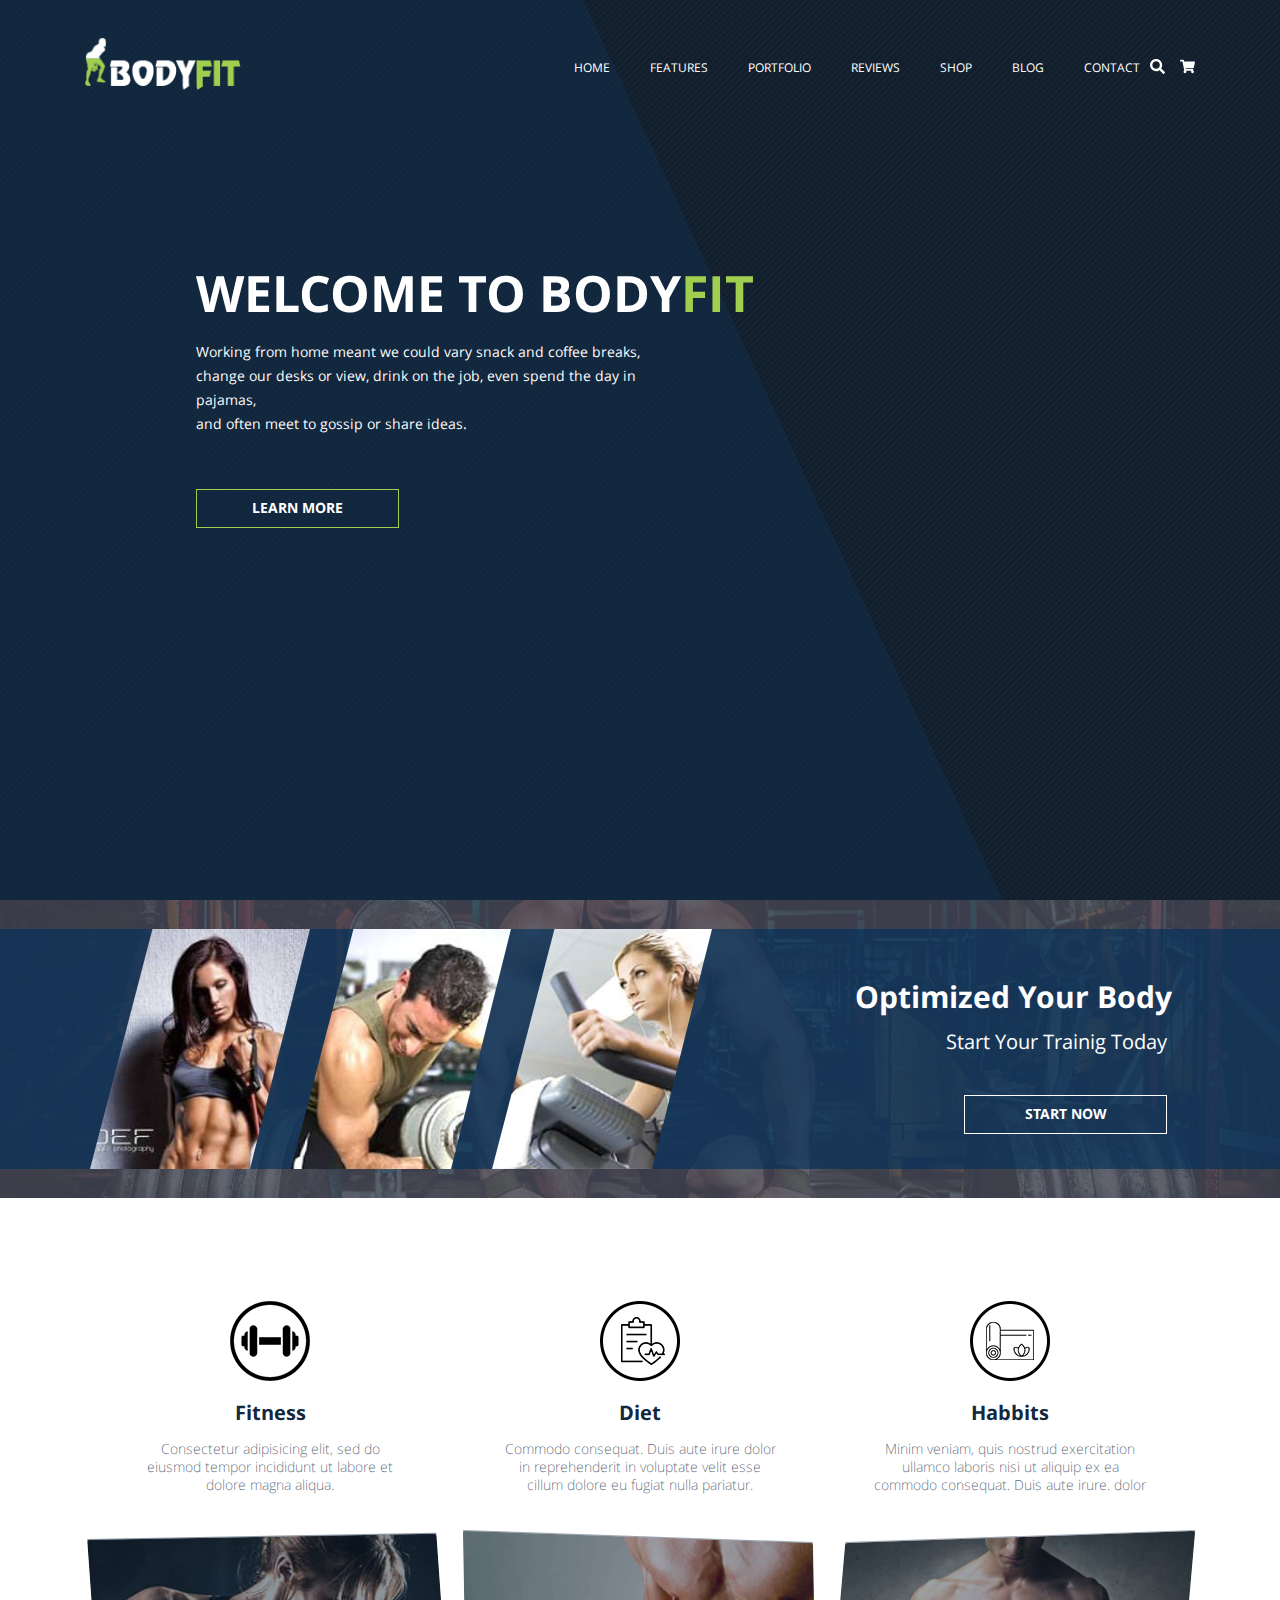
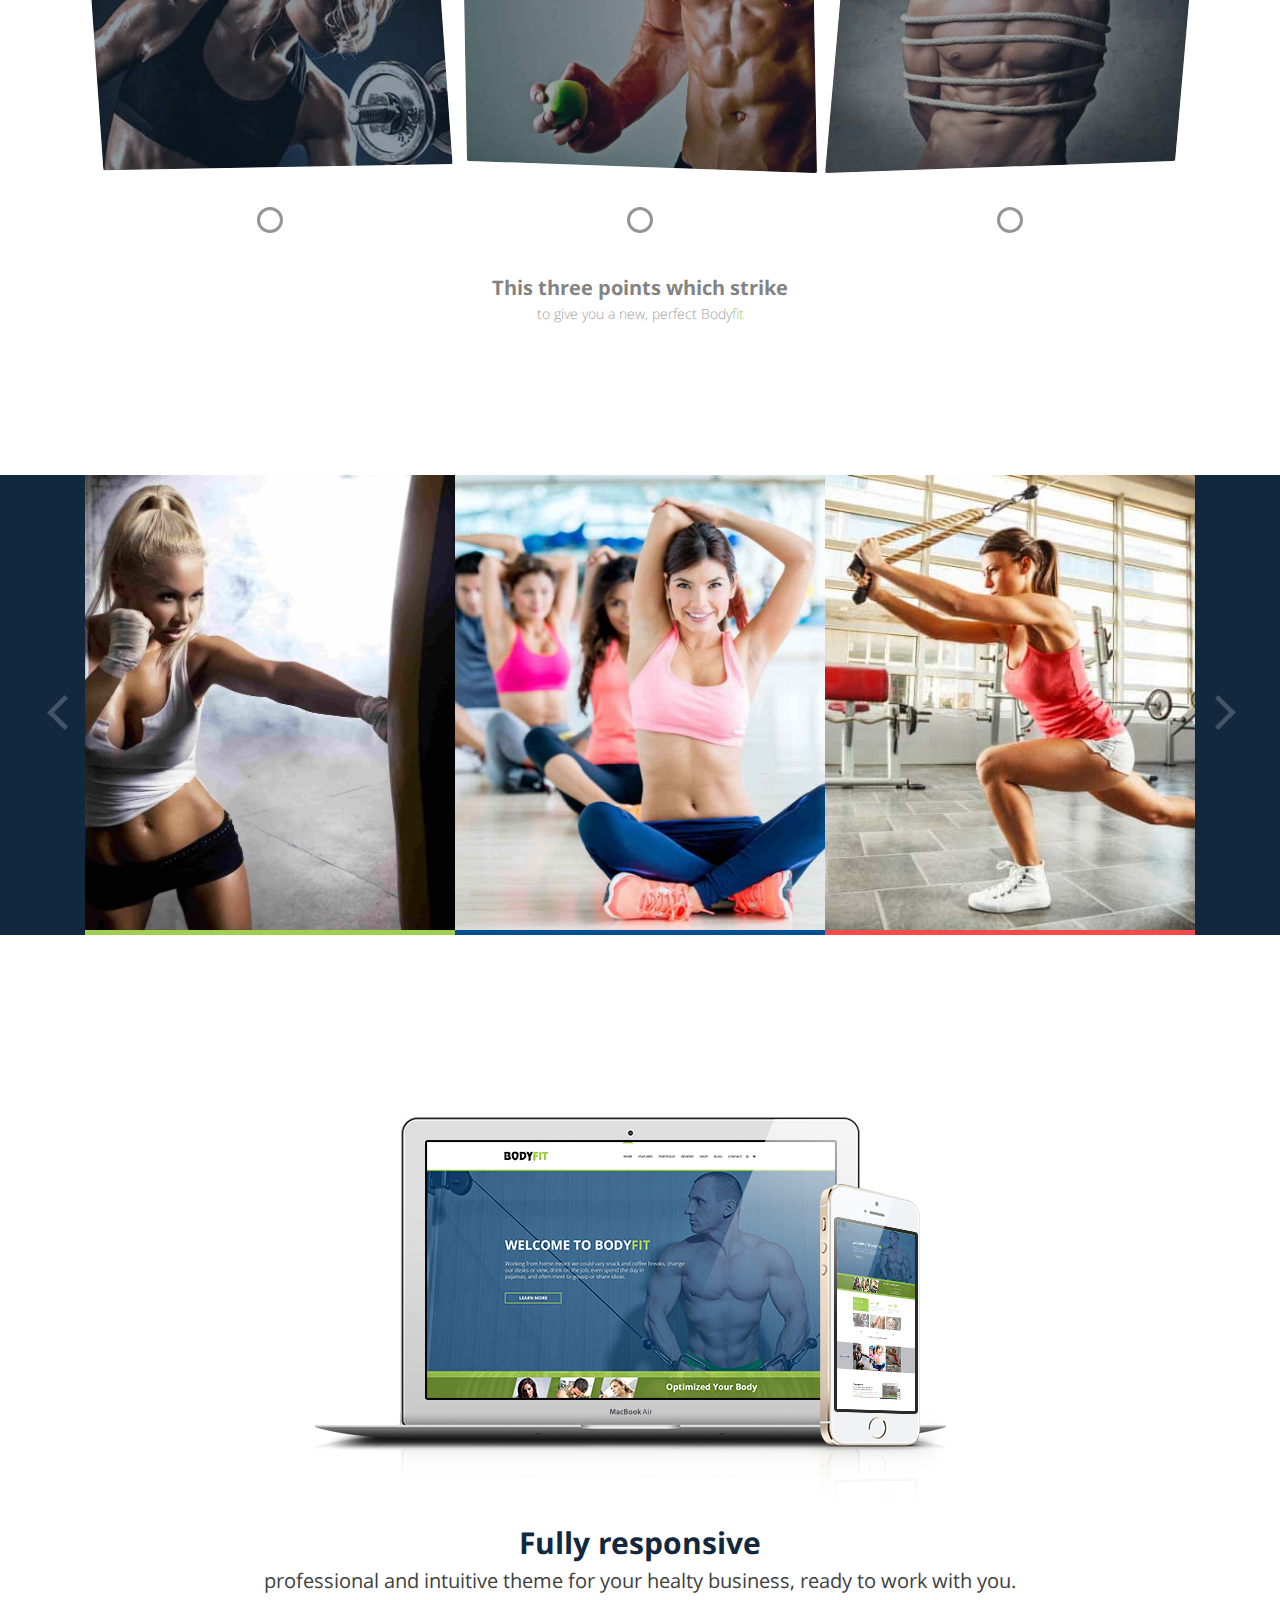
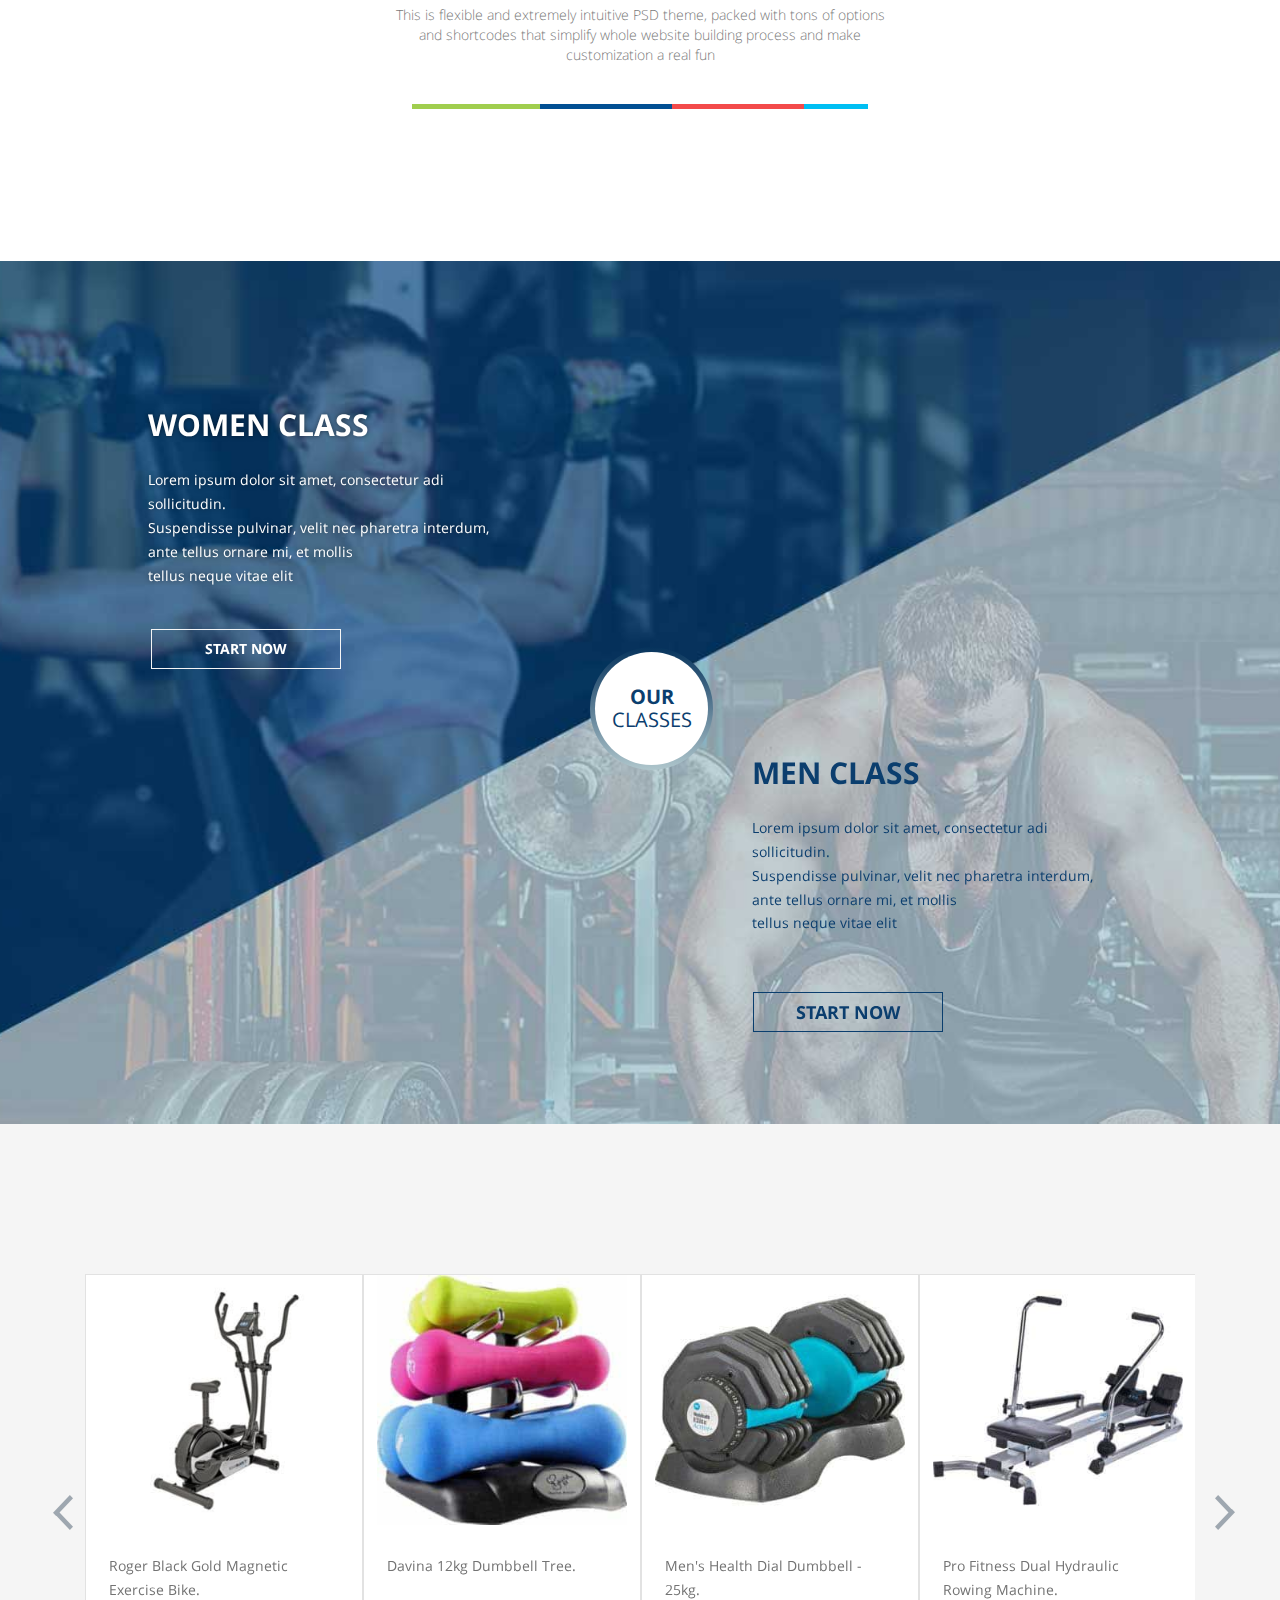
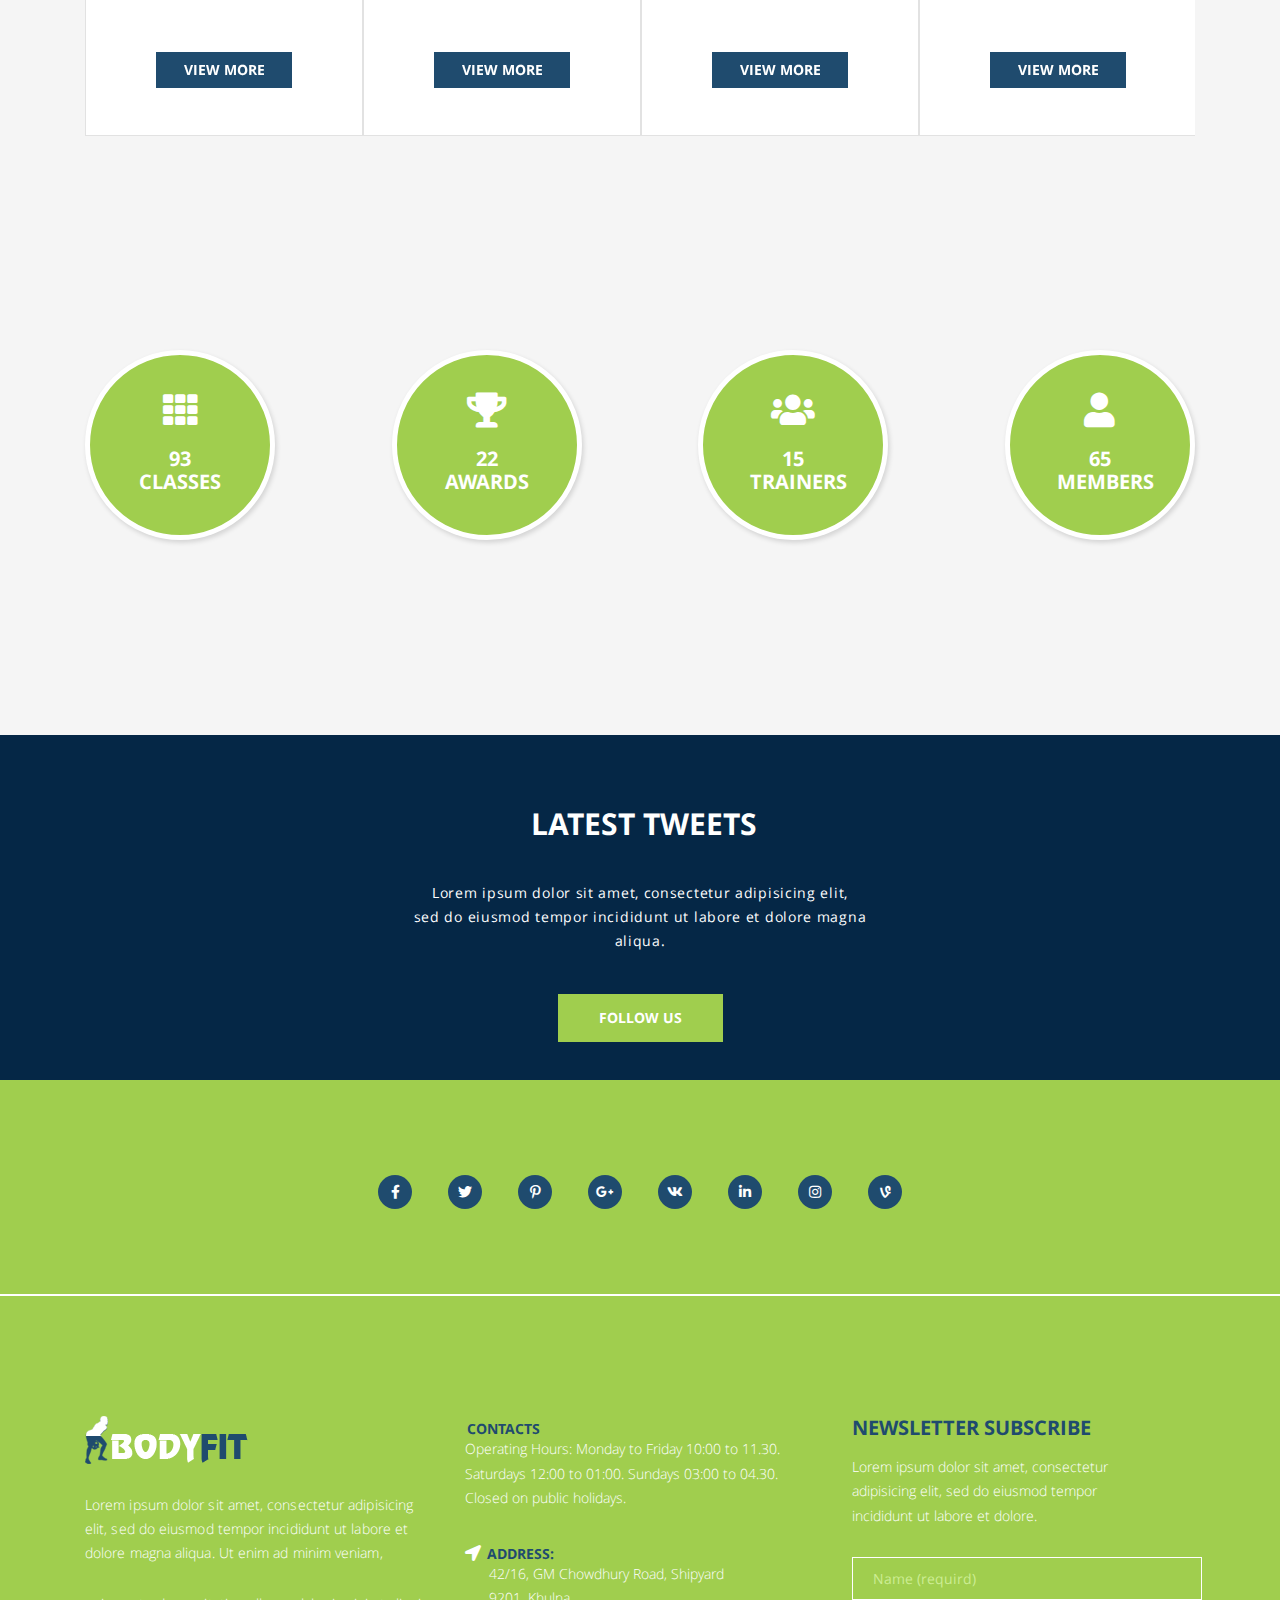
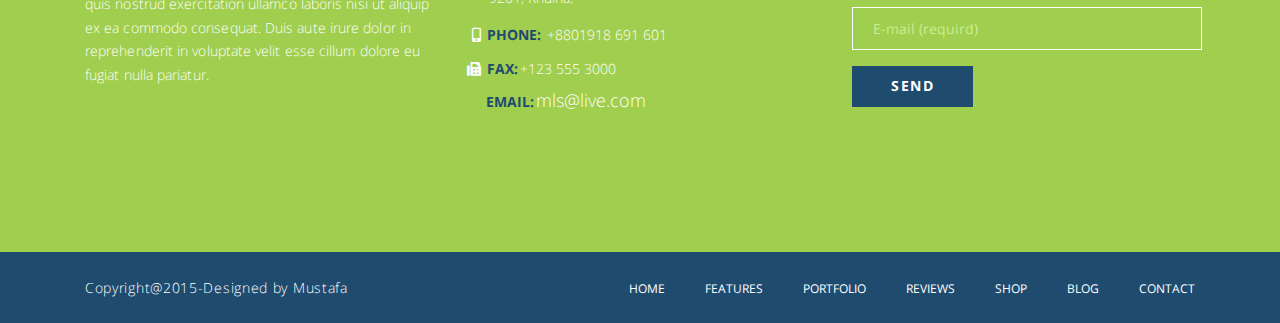
==== commit 10e9353a: "add twetts and footer section bug fix" ====
--- a/index.html
+++ b/index.html
@@ -203,8 +203,8 @@
 <section class="wr-class">
   <div class="container">
   <div class="class-body-text">
-    <p>OUR
-      <span>CLASSES</span></p>
+    <a href="#">OUR
+      <span>CLASSES</span></a>
   </div>
   <div class="women-classes">
 <h4>WOMEN CLASS</h4>
@@ -229,64 +229,51 @@
 <div class="container">
   <div class="showcase-slider">
     <div class="showcase">
-      <a href="#">
         <img src="./media/shopAndStatistics-first.jpg" alt="picture of sport equipment">
-      </a>
+        <a href="#" class="stat-hidden-text">
+          QUICK VIEW
+        </a>
       <p>Roger Black Gold Magnetic Exercise
         Bike.</p>
       <a href="#">VIEW MORE</a>
     </div>
     <div class="showcase">
-      <a href="#">
       <img src="./media/shopAndStatistics-second.jpg" alt="picture of sport equipment">
-    </a>
       <p>Davina 12kg Dumbbell Tree.</p>
       <a href="#">VIEW MORE</a>
     </div>
     <div class="showcase">
-      <a href="#">
       <img src="./media/shopAndStatistics-third.jpg" alt="picture of sport equipment">
-    </a>
       <p>Men's Health Dial Dumbbell - 
         25kg.</p>
       <a href="#">VIEW MORE</a>
     </div>
     <div class="showcase">
-      <a href="#">
       <img src="./media/shopAndStatistics-fourth.jpg" alt="picture of sport equipment">
-    </a>
       <p>Pro Fitness Dual Hydraulic 
         Rowing Machine.</p>
       <a href="#">VIEW MORE</a>
     </div>
     <div class="showcase">
-      <a href="#">
       <img src="./media/shopAndStatistics-fifth.jpg" alt="picture of sport equipment">
-    </a>
       <p>Pro Fitness Cast Dumbbell 
         Set - 20kg.</p>
       <a href="#">VIEW MORE</a>
     </div>
     <div class="showcase">
-      <a href="#">
       <img src="./media/shopAndStatistics-sixth.jpg" alt="picture of sport equipment">
-    </a>
       <p>New Sneakers Sport Shoes
         For Men Women.</p>
       <a href="#">VIEW MORE</a>
     </div>
     <div class="showcase">
-      <a href="#">
       <img src="./media/shopAndStatistics-seventh.jpg" alt="picture of sport equipment">
-    </a>
       <p>Men's Health Kettlebell - 
         20kg.</p>
       <a href="#">VIEW MORE</a>
     </div>
     <div class="showcase">
-      <a href="#">
       <img src="./media/shopAndStatistics-eighth.jpg" alt="picture of sport equipment">
-    </a>
       <p>Men's Health Suspension 
         Trainer.</p>
       <a href="#">VIEW MORE</a>
@@ -317,6 +304,86 @@
 </div>
 
 </section>
+<!-- twetts section -->
+<section class="wr-twetts">
+  <ul class="twetts-slides">
+    <li></li>
+    <li></li>
+  </ul>
+<div class="container">
+  <h3>LATEST TWEETS</h3>
+  <p>Lorem ipsum dolor sit amet, consectetur adipisicing elit, 
+    sed do eiusmod tempor incididunt ut labore et dolore magna aliqua.</p>
+  <a href="#">FOLLOW US</a>
+</div>
+</section>
+<!-- footer section -->
+<section class="footer-container">
+  <div class="social-icons">
+    <a href="#"><i class="fab fa-facebook-f"></i></a>
+    <a href="#"><i class="fab fa-twitter"></i></a>
+    <a href="#"><i class="fab fa-pinterest-p"></i></a>
+    <a href="#"><i class="fab fa-google-plus-g"></i></a>
+    <a href="#"><i class="fab fa-vk"></i></a>
+    <a href="#"><i class="fab fa-linkedin-in"></i></a>
+    <a href="#"><i class="fab fa-instagram"></i></a>
+    <a href="#"><i class="fab fa-vine"></i></a>
+  </div>
+<div class="footer-shape"></div>
+<div class="container">
+  <div class="footer-logo">
+    <img src="./media/logo-footer.png" alt="picture of logo">
+    <p>Lorem ipsum dolor sit amet, consectetur adipisicing elit, sed do eiusmod tempor incididunt ut labore et dolore magna aliqua. Ut enim ad minim veniam, </p>
+    <p>quis nostrud exercitation ullamco laboris nisi ut aliquip ex ea commodo consequat. Duis aute irure dolor in reprehenderit in voluptate velit esse cillum dolore eu fugiat nulla pariatur. </p>
+  </div>
+  <div class="footer-contacts">
+    <h5>CONTACTS</h5>
+    <p>Operating Hours: Monday to Friday 10:00 to 11.30. Saturdays 12:00 to 01:00. Sundays 03:00 to 04.30. Closed on public holidays.</p>
+    <div class="footer-adress">
+      <i class="fas fa-location-arrow"></i>
+      <h5>ADDRESS:</h5>
+      <p>42/16, GM Chowdhury Road, 
+        Shipyard 9201, Khulna.</p>
+    </div>
+  <a href="tel: +8801918691601">
+    <i class="fas fa-mobile-alt"></i>
+    <span>PHONE:</span> +8801918 691 601
+  </a>
+   <a href="tel: +1235553000">
+    <i class="fas fa-fax"></i>
+    <span>FAX:</span>+123 555 3000
+   </a>
+    <a href="mailto:mls@live.com">
+      <span>EMAIL:</span>mls@live.com
+    </a>
+  </div>
+  <div class="footer-newsletter">
+    <h4>NEWSLETTER SUBSCRIBE</h4>
+    <p>Lorem ipsum dolor sit amet, consectetur
+      adipisicing elit, sed do eiusmod tempor
+      incididunt ut labore et dolore.</p>
+    <form class="main-form" action="" method="POST">
+      <input type="text" placeholder="Name (requird)" name="name">
+      <input type="email" placeholder="E-mail (requird)" name="email"> 
+      <button type="submit">SEND</button>
+    </form>
+  </div>
+</div>
+</section>
+<footer>
+  <div class="container">
+    <p>Copyright@2015-Designed by Mustafa</p>
+    <ul>
+      <li><a href="#home">HOME</a></li>
+      <li><a href="#features">FEATURES</a></li>
+      <li><a href="#portfolio">PORTFOLIO</a></li>
+      <li><a href="reviews">REVIEWS</a></li>
+      <li><a href="shop">SHOP</a></li>
+      <li><a href="blog">BLOG</a></li>
+      <li><a href="contact">CONTACT</a></li>
+    </ul>
+  </div>
+</footer>
   <script src="./js/jquery-3.4.1.min.js"></script>
   <script src="./js/slick.min.js"></script>
   <script src="./js/script.js"></script>
--- a/css/main.css
+++ b/css/main.css
@@ -436,7 +436,7 @@
 .menu-mobile-btn {
   position: fixed;
   z-index: 60;
-  top: 55px;
+  top: 20px;
   right: 40px;
   width: 30px;
   height: 30px;
@@ -585,11 +585,15 @@
   font-size: 12px;
 }
 nav a:hover {
-  color: #1f4b6e;
+  color: #a0ce4e;
+  text-shadow: 0 0 15px #a0ce4e;
 }
 
 .menu-icons {
   display: flex;
+}
+.menu-icons a:hover {
+  opacity: 0.8;
 }
 .menu-icons img {
   width: 15px;
@@ -597,9 +601,6 @@
 }
 .menu-icons li:first-child {
   margin-right: 15px;
-}
-.menu-icons li:hover {
-  opacity: 0.8;
 }
 
 .wr-title-text {
@@ -635,6 +636,9 @@
 .wr-title-text a {
   border: 0.5px solid #a0ce4e;
   box-sizing: border-box;
+}
+.wr-title-text a:hover {
+  box-shadow: 0 0 25px #a0ce4e;
 }
 
 .wr-features {
@@ -718,6 +722,10 @@
   margin-top: 22px;
   margin-right: 5px;
 }
+.fearure-title-text a:hover {
+  box-shadow: 0 0 25px #000;
+  background-color: #1a5686;
+}
 
 .wr-services {
   background-color: #fff;
@@ -1047,7 +1055,7 @@
 .wr-responsive {
   background-color: #fff;
   padding-top: 181px;
-  padding-bottom: 198px;
+  padding-bottom: 197px;
   position: relative;
 }
 .wr-responsive .container {
@@ -1062,6 +1070,7 @@
   flex-direction: column;
   align-items: center;
   position: relative;
+  margin-right: 20px;
 }
 
 .responsive-text {
@@ -1076,8 +1085,8 @@
   display: block;
   bottom: -45px;
   height: 5px;
-  width: 480px;
-  background-image: linear-gradient(to right, #a0ce4e 30%, #014f93 30% 60%, #f34a4a 60% 90%, #00bff3 10%);
+  width: 456px;
+  background-image: linear-gradient(to right, #a0ce4e 28%, #014f93 28% 57%, #f34a4a 57% 86%, #00bff3 14%);
 }
 .responsive-text h4 {
   font-family: "OpenSansB";
@@ -1104,6 +1113,7 @@
   line-height: 1.4;
   margin-top: 4px;
   text-align: center;
+  margin-bottom: 0;
 }
 
 .wr-class {
@@ -1111,8 +1121,8 @@
   background-repeat: no-repeat;
   background-size: cover;
   background-position: top;
-  padding-top: 136px;
-  padding-bottom: 80px;
+  padding-top: 100px;
+  padding-bottom: 92px;
   position: relative;
 }
 
@@ -1145,7 +1155,10 @@
   z-index: -1;
   background-color: #fff;
 }
-.class-body-text p {
+.class-body-text:hover {
+  box-shadow: 0 0 30px #a0ce4e;
+}
+.class-body-text a {
   font-family: "OpenSansB";
   font-size: 20px;
   color: #0b3e6e;
@@ -1155,18 +1168,11 @@
   font-family: "OpenSans";
 }
 
-.class-body-text2 {
-  background-color: #fff;
-  padding: 14px;
-  border-radius: 50%;
-  text-align: center;
-  box-sizing: border-box;
-}
-
 .women-classes {
   display: flex;
   flex-direction: column;
   align-items: flex-start;
+  margin-left: 63px;
 }
 .women-classes h4, .women-classes p {
   text-shadow: 0 0 5px rgba(0, 0, 0, 0.51);
@@ -1176,6 +1182,7 @@
   display: flex;
   flex-direction: column;
   align-items: flex-end;
+  margin-top: 50px;
 }
 
 .women-classes h4,
@@ -1183,15 +1190,16 @@
   font-family: "OpenSansB";
   font-size: 30px;
   line-height: 1.6;
-  margin-bottom: 15px;
+  margin-bottom: 5px;
 }
 .women-classes p,
 .men-classes p {
   font-family: "OpenSans";
   font-size: 14px;
-  max-width: 364px;
+  max-width: 366px;
   line-height: 1.71;
-  margin-bottom: 50px;
+  margin-bottom: 41px;
+  white-space: pre-line;
 }
 .women-classes a,
 .men-classes a {
@@ -1202,6 +1210,7 @@
   font-size: 14px;
   width: 190px;
   height: 40px;
+  margin-left: 3px;
   box-sizing: border-box;
 }
 
@@ -1209,14 +1218,34 @@
   line-height: 3.43;
   border: solid 0.5px #f5f5f5;
 }
+.women-classes a:hover {
+  box-shadow: 0 0 20px #000;
+  background-color: #a0ce4e;
+}
 
 .men-classes h4, .men-classes p, .men-classes a {
   color: #0b3e6e;
+}
+.men-classes h4 {
+  margin-top: 30px;
+  margin-right: 275px;
+  margin-bottom: 5px;
+}
+.men-classes p {
+  margin-right: 77px;
+  margin-bottom: 57px;
 }
 .men-classes a {
   font-size: 18px;
   line-height: 2.67;
   border: solid 0.5px #0a3e6e;
+  margin-right: 252px;
+  box-sizing: border-box;
+}
+.men-classes a:hover {
+  box-shadow: 0 0 20px #000;
+  background-color: #0a3e6e;
+  color: #fff;
 }
 
 @media screen and (max-width: 950px) {
@@ -1232,15 +1261,11 @@
     position: absolute;
     top: 14px;
   }
-
-  .menu-mobile-btn {
-    top: 20px;
-  }
 }
 .wr-statistics {
   background-color: #f5f5f5;
   padding-top: 150px;
-  padding-bottom: 190px;
+  padding-bottom: 195px;
 }
 
 .showcase {
@@ -1248,6 +1273,7 @@
   background-color: #fff;
   box-shadow: 1px 2px 0 0 rgba(0, 0, 0, 0.16);
   border: 1px solid #e2e2e2;
+  position: relative;
 }
 .showcase button {
   border: 1px solid #fff;
@@ -1259,8 +1285,8 @@
   font-size: 14px;
   color: #737373;
   line-height: 1.71;
-  margin-top: 20px;
-  margin-left: 25px;
+  margin-top: 29px;
+  margin-left: 23px;
   max-width: 225px;
   height: 50px;
 }
@@ -1274,7 +1300,7 @@
   justify-content: center;
   align-items: center;
   margin: 0 auto;
-  margin-top: 56px;
+  margin-top: 48px;
 }
 
 .showcase-slider a:hover {
@@ -1286,9 +1312,7 @@
   height: 250px;
   object-fit: contain;
   object-position: center;
-}
-.showcase-slider img::after {
-  content: counter("QUICK VIEW");
+  position: relative;
 }
 .showcase-slider .slick-next:before {
   content: url(../media/statistics-arrow-right.png);
@@ -1297,6 +1321,25 @@
 .showcase-slider .slick-prev:before {
   content: url(../media/statistics-arrow-left.png);
   margin-left: -15px;
+}
+
+.stat-hidden-text {
+  position: absolute;
+  color: #000;
+  left: 135px;
+  top: 150px;
+  transform: translate(-50%, -50%);
+  border: 1px solid black;
+  box-sizing: border-box;
+  height: 30px;
+  width: 150px;
+  display: none;
+  justify-content: center;
+  align-items: center;
+}
+
+.showcase:hover .stat-hidden-text {
+  display: flex;
 }
 
 .statistics {
@@ -1336,4 +1379,300 @@
   border-left-width: 10px;
 }
 
+.wr-twetts {
+  height: 345px;
+}
+.wr-twetts .container {
+  text-align: center;
+  display: flex;
+  justify-content: center;
+  flex-direction: column;
+  align-items: center;
+  padding-top: 42px;
+}
+.wr-twetts .container h3 {
+  font-family: "OpenSansB";
+  font-size: 30px;
+  margin-left: 7px;
+  margin-bottom: 25px;
+}
+.wr-twetts .container p {
+  font-family: "OpenSans";
+  font-size: 14px;
+  max-width: 495px;
+  line-height: 1.71;
+  letter-spacing: 0.7px;
+  white-space: pre-line;
+  margin-bottom: 41px;
+}
+.wr-twetts .container a {
+  font-family: "OpenSansB";
+  font-size: 14px;
+  width: 165px;
+  height: 48px;
+  background-color: #a0ce4e;
+  display: flex;
+  justify-content: center;
+  align-items: center;
+}
+.wr-twetts .container a:hover {
+  background-color: #959595;
+}
+
+.twetts-slides {
+  position: absolute;
+  width: 100%;
+  height: 345px;
+  margin: 0;
+  z-index: -2;
+  background: #000;
+}
+.twetts-slides li {
+  position: absolute;
+  width: 100%;
+  height: 345px;
+  background-repeat: no-repeat;
+  opacity: 0;
+  animation: twetts_slides 8s linear infinite 0s;
+}
+
+.twetts-slides li:nth-child(1) {
+  background-image: url(../media/follow-first.jpg);
+  background-position: center;
+  background-size: cover;
+}
+.twetts-slides li:nth-child(2) {
+  background-image: url(../media/follow-second.jpg);
+  animation-delay: 4s;
+  background-position: center;
+  background-size: cover;
+}
+
+@keyframes twetts_slides {
+  0% {
+    opacity: 0;
+  }
+  25% {
+    opacity: 1;
+  }
+  50% {
+    opacity: 1;
+  }
+  75% {
+    opacity: 0;
+  }
+  100% {
+    opacity: 0;
+  }
+}
+.twetts-slides::after {
+  position: absolute;
+  width: 100%;
+  height: 100%;
+  content: "";
+  background-color: rgba(7, 50, 90, 0.78);
+}
+
+.twetts-slides img {
+  width: 100%;
+  max-height: 345px;
+  object-fit: cover;
+}
+
+.footer-container {
+  background-color: #a0ce4e;
+  padding-top: 95px;
+}
+.footer-container .container {
+  display: flex;
+  padding-top: 120px;
+  padding-bottom: 136px;
+  justify-content: space-between;
+}
+.footer-container p, .footer-container a {
+  font-family: "OpenSansL";
+  font-size: 14px;
+  line-height: 1.72;
+}
+
+.social-icons {
+  display: flex;
+  justify-content: center;
+  align-items: center;
+  padding-bottom: 85px;
+}
+.social-icons a {
+  background-color: #1f4b6e;
+  width: 34px;
+  height: 34px;
+  display: flex;
+  justify-content: center;
+  align-items: center;
+  border-radius: 50%;
+  color: #fff;
+  margin: 0 18px;
+  text-decoration: none;
+}
+.social-icons a:hover {
+  background-color: #3751d6;
+  box-shadow: 0 0 10px #fff;
+}
+.social-icons a:hover:nth-child(2) {
+  background-color: #68ebe9;
+}
+.social-icons a:hover:nth-child(3) {
+  background-color: #f14242;
+}
+.social-icons a:hover:nth-child(4) {
+  background-color: #ed6444;
+}
+
+.footer-shape {
+  width: 100%;
+  height: 2px;
+  background-color: #fff;
+}
+
+.footer-logo,
+.footer-contacts,
+.footer-newsletter {
+  width: 350px;
+}
+
+.footer-logo p {
+  font-family: "OpenSansL";
+  font-size: 14px;
+  line-height: 1.71;
+  letter-spacing: 0.08px;
+  margin-top: 25px;
+  margin-bottom: 27px;
+}
+
+.footer-contacts {
+  display: flex;
+  flex-direction: column;
+}
+.footer-contacts h5, .footer-contacts span {
+  display: inline;
+  font-family: "OpenSansB";
+  font-size: 14px;
+  color: #1f4b6e;
+}
+.footer-contacts h5 {
+  margin: 5px 2px 0;
+}
+.footer-contacts p {
+  margin: 0;
+  max-width: 318px;
+}
+.footer-contacts a:hover {
+  color: #0a3354;
+}
+.footer-contacts a:nth-of-type(1) {
+  margin-top: 13px;
+  margin-left: 7px;
+  margin-bottom: 10px;
+}
+.footer-contacts a:nth-of-type(2) {
+  margin-left: 2px;
+}
+.footer-contacts a:nth-of-type(3) {
+  margin-top: 4px;
+  margin-left: 19px;
+  font-size: 18px;
+}
+.footer-contacts span {
+  margin: 0 2px;
+}
+
+.footer-adress {
+  margin-top: 34px;
+}
+.footer-adress p {
+  max-width: 235px;
+  margin-left: 24px;
+}
+
+.footer-newsletter h4 {
+  font-family: "OpenSansB";
+  font-size: 20px;
+  color: #1f4b6e;
+  margin: 0 7px;
+}
+.footer-newsletter p {
+  max-width: 260px;
+  margin-top: 16px;
+  margin: 16px 7px 29px;
+}
+
+.main-form input {
+  width: 100%;
+  height: 43px;
+  border: 1.5px solid #fff;
+  color: #cded94;
+  background-color: transparent;
+  font-size: 14px;
+  padding-left: 20px;
+  cursor: pointer;
+  margin: 0 7px 7px;
+  box-sizing: border-box;
+}
+.main-form input:hover {
+  background-color: #e3f8bf;
+}
+.main-form input[type=text]::placeholder,
+.main-form input[type=email]::placeholder {
+  color: #cded94;
+}
+.main-form button {
+  width: 121px;
+  height: 41px;
+  background-color: #1f4b6e;
+  border: none;
+  font-family: "OpenSansB";
+  font-size: 14px;
+  color: #fff;
+  margin: 9px 7px;
+  cursor: pointer;
+  box-sizing: border-box;
+  letter-spacing: 1.5px;
+}
+.main-form button:hover {
+  box-shadow: 0 0 20px #529bd4;
+  color: #a0ce4e;
+}
+
+footer {
+  background-color: #1f4b6e;
+}
+footer .container {
+  display: flex;
+  justify-content: space-between;
+  align-items: center;
+  padding: 10px 0;
+}
+footer .container p {
+  font-family: "OpenSansL";
+  font-size: 14px;
+  letter-spacing: 0.7px;
+}
+footer .container ul {
+  display: flex;
+  flex-direction: row;
+}
+footer .container a {
+  font-size: 12px;
+  margin-left: 40px;
+}
+footer .container a:hover {
+  color: #a0ce4e;
+  text-shadow: 0 0 15px #a0ce4e;
+}
+
+@media screen and (max-width: 950px) {
+  footer .container ul {
+    display: none;
+  }
+}
+
 /*# sourceMappingURL=main.css.map */
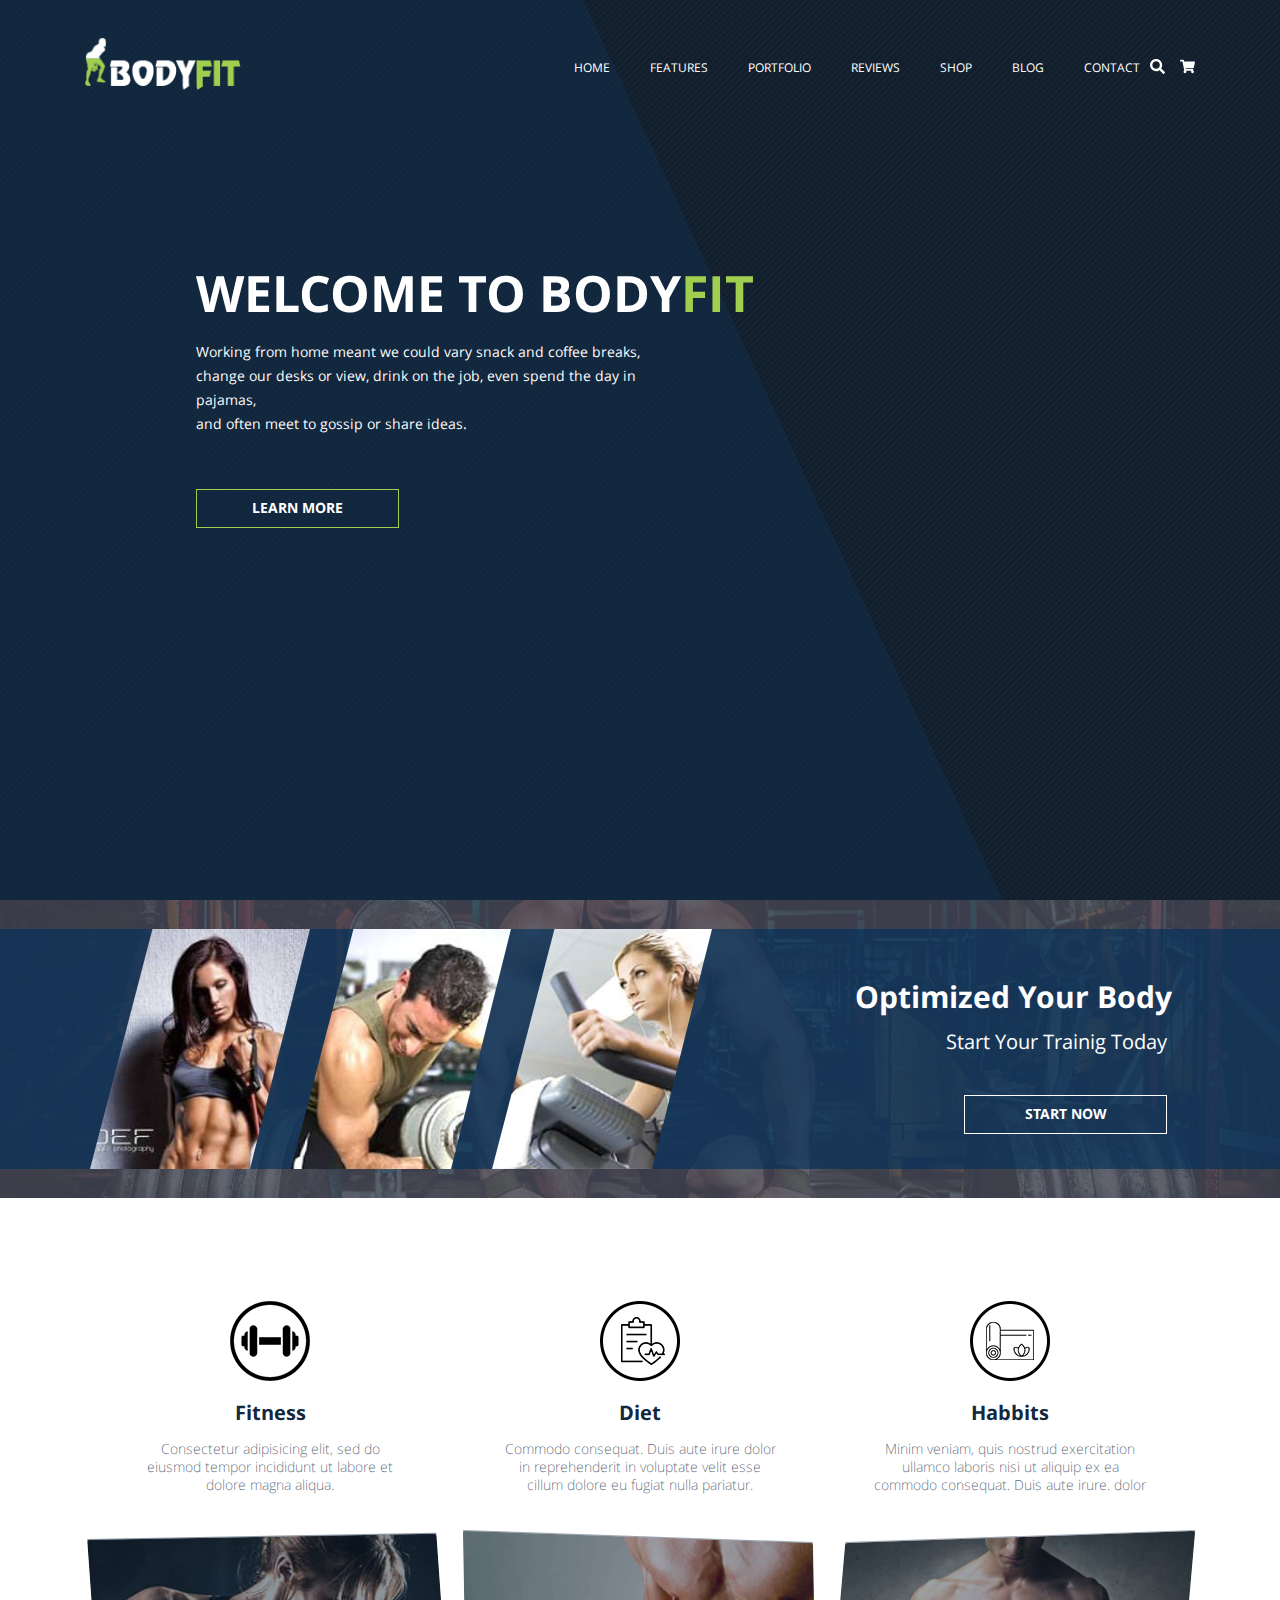
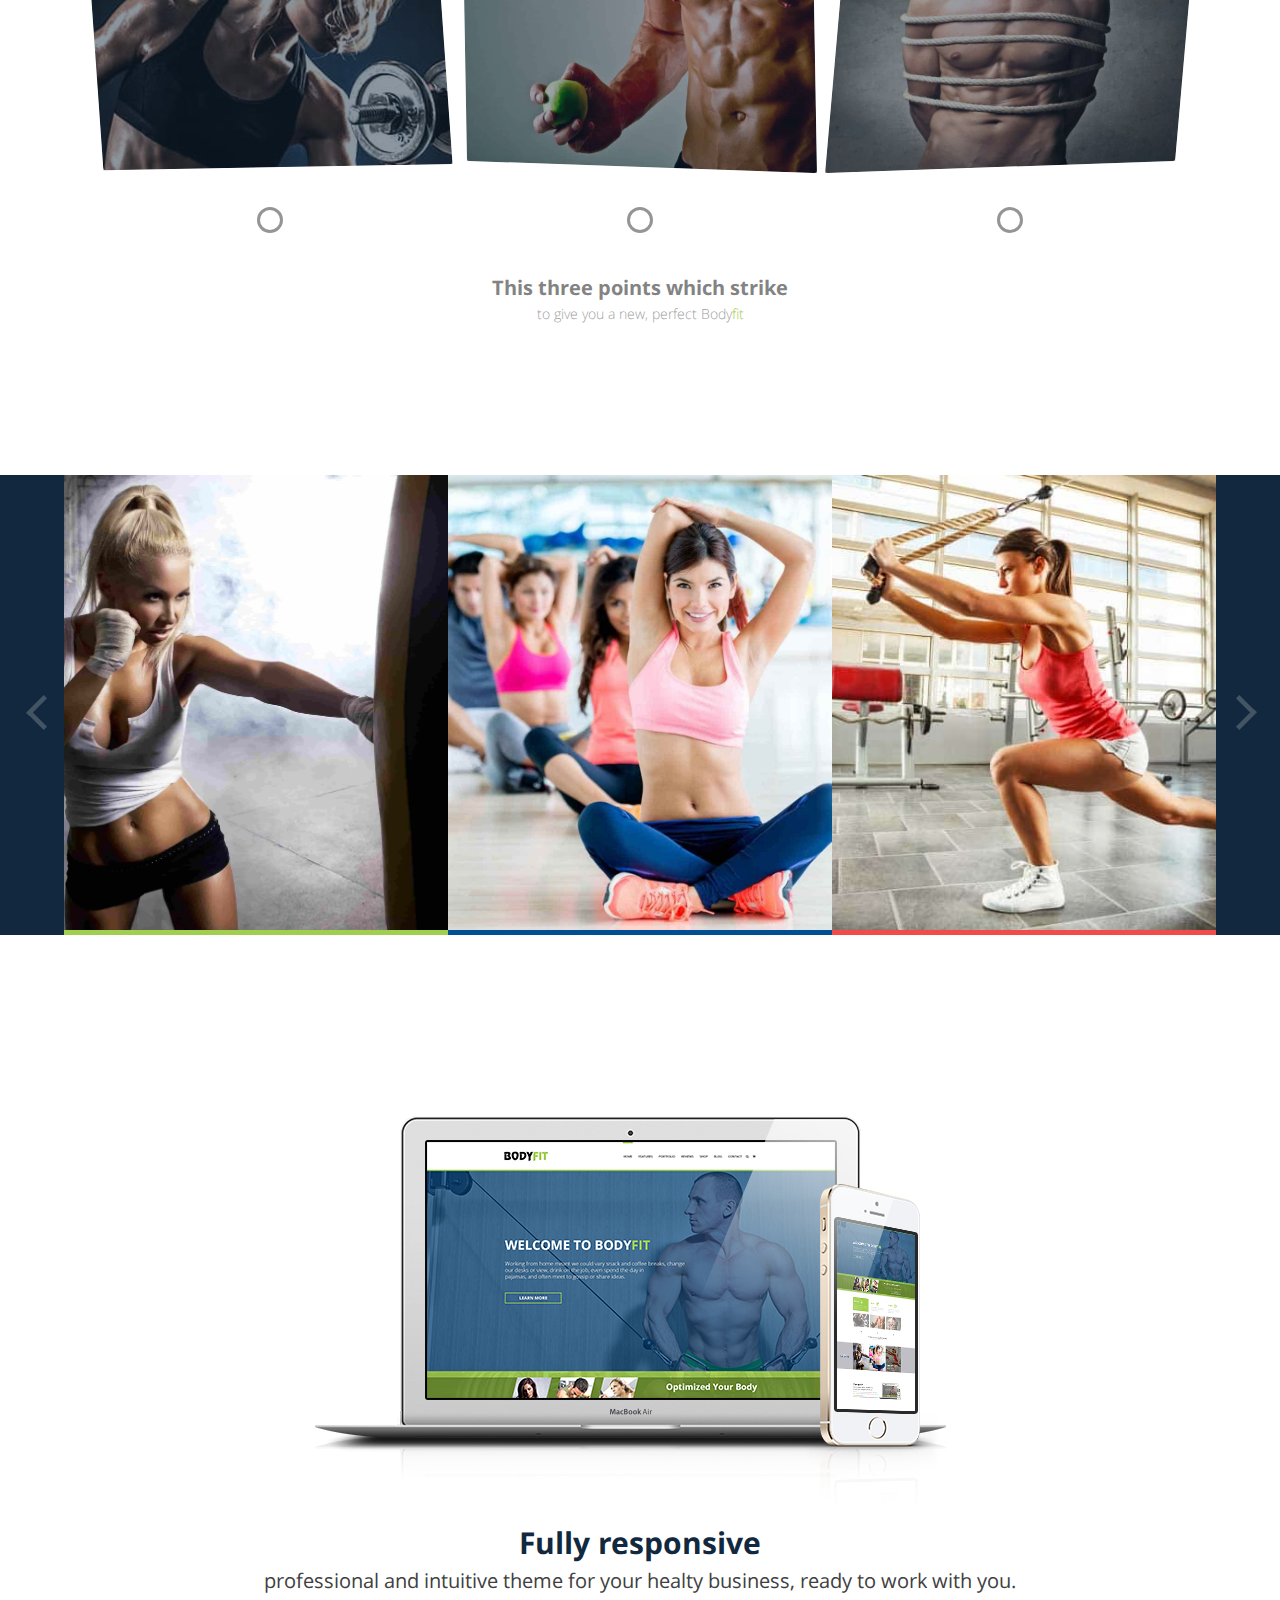
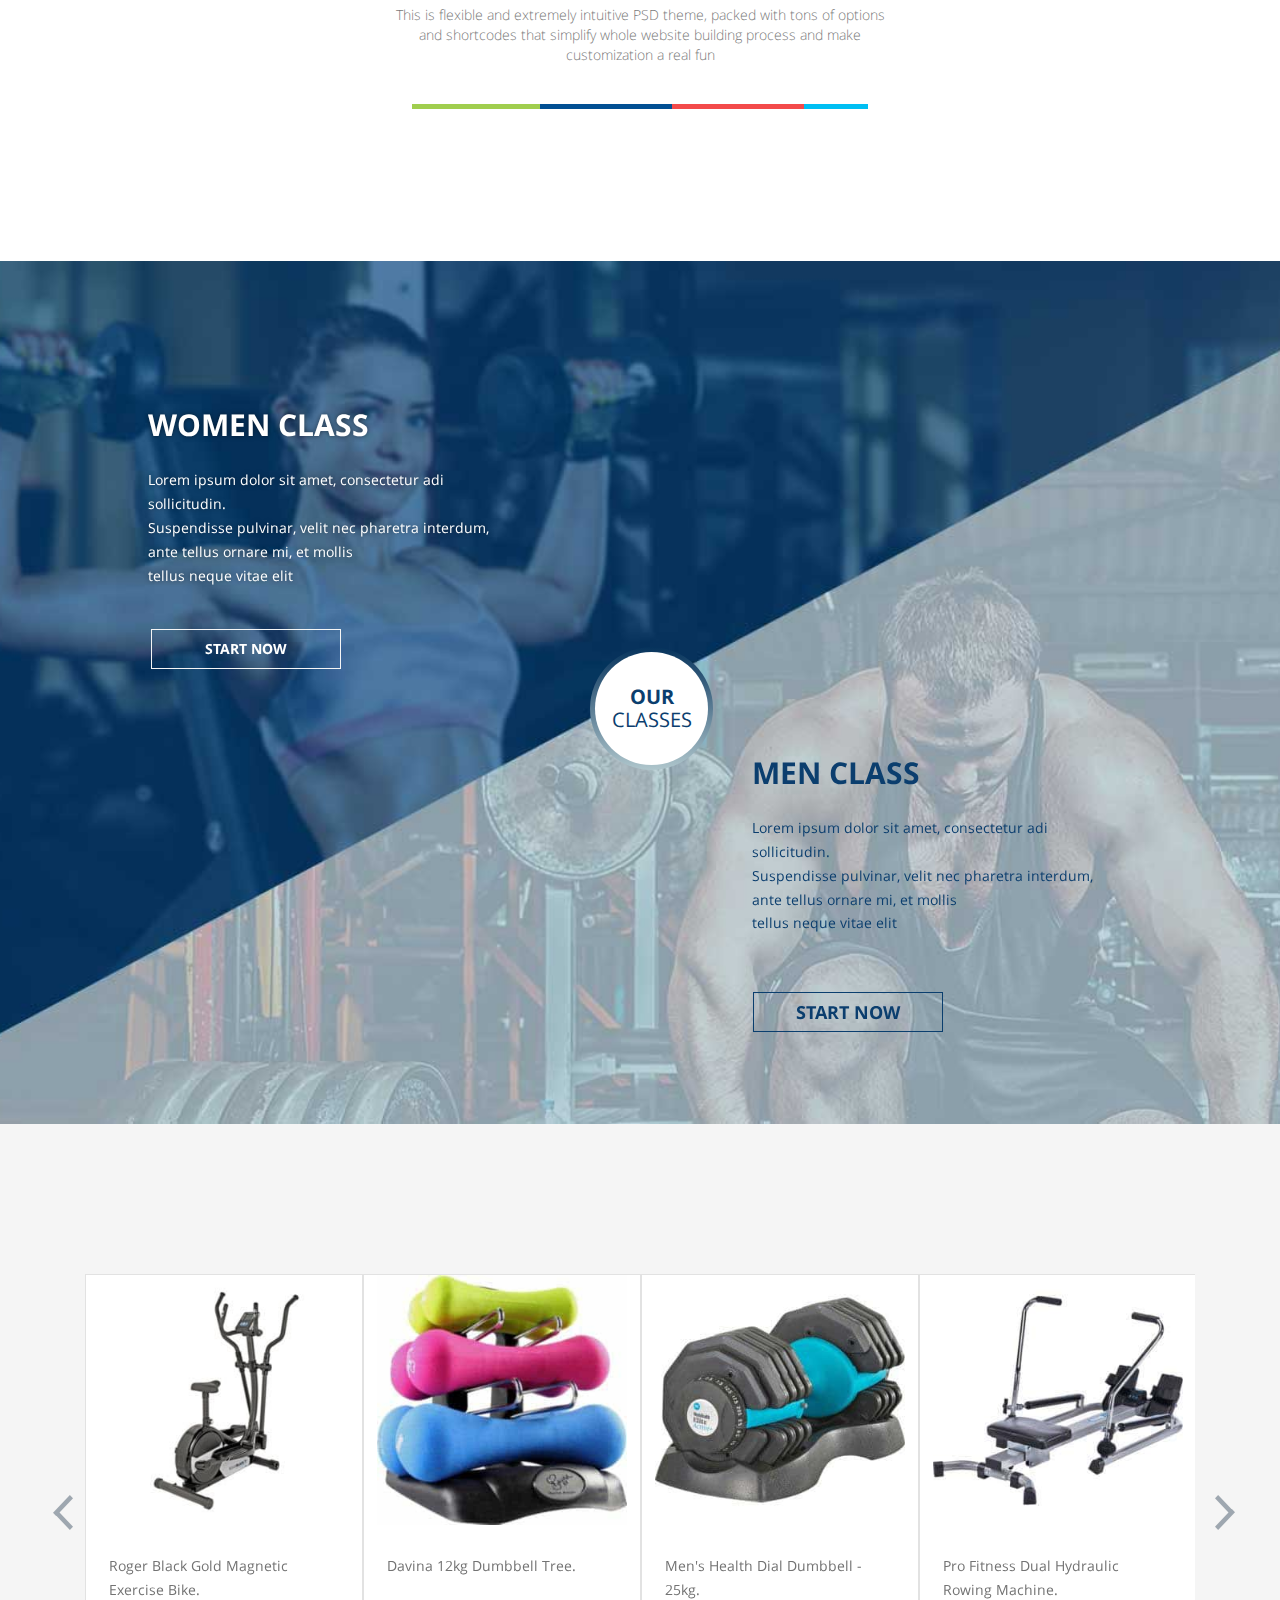
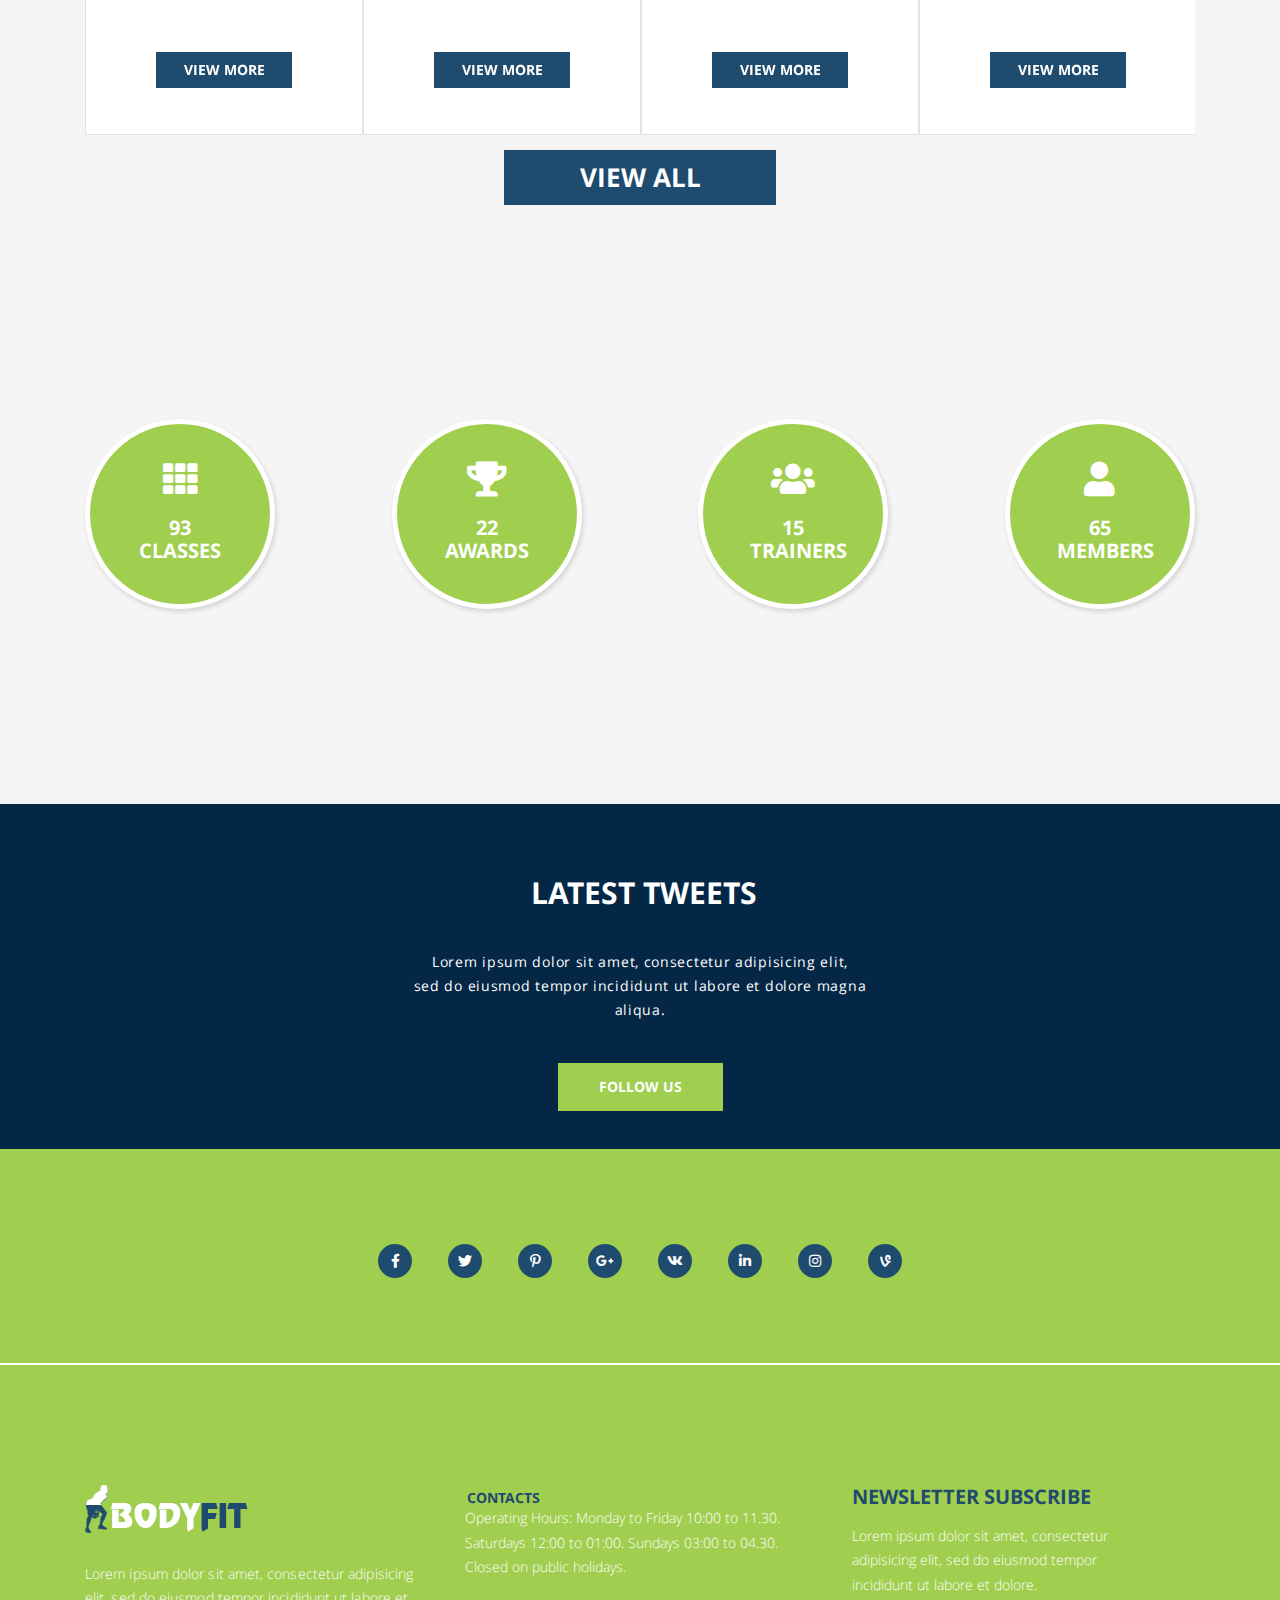
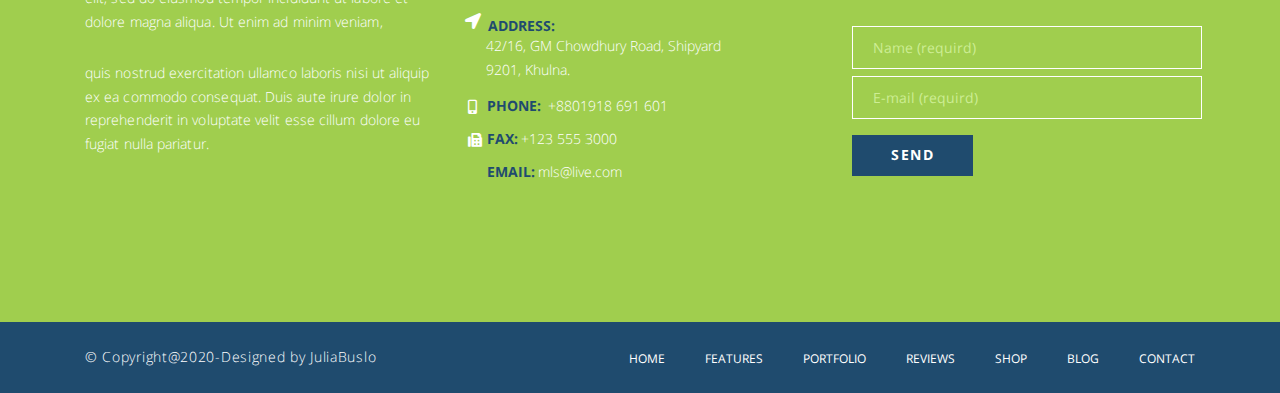
==== commit bcb364da: "bug fix add shop page add adaptive" ====
--- a/index.html
+++ b/index.html
@@ -10,6 +10,7 @@
   <link rel="stylesheet" href="./css/all.min.css">
   <link rel="stylesheet" href="./css/slick.css">
   <link rel="stylesheet" href="./css/slick-theme.css">
+  <link rel="stylesheet" href="./fancybox/jquery.fancybox.min.css">
   <link rel="stylesheet" href="./css/main.css">
  
 </head>
@@ -18,7 +19,7 @@
   <section class="header-container">
     <header class="header">
       <div class="container">
-            <a class="logo" href="#">
+            <a class="logo" href="#home">
             <img src="./media/Logotype.png" alt="logotype image">
             </a>
           <div class="menu-container">
@@ -65,7 +66,7 @@
         <div class="wr-title-text" id="home">
           <h1>WELCOME TO BODY<span class="logo-decoration">FIT</span></h1>
           <p>Working from home meant we could vary snack and coffee breaks, change our desks or view, drink on the job, even spend the day in pajamas,<br> and often meet to gossip or share ideas.</p>
-          <a href="#">LEARN MORE</a>
+          <a href="#class">LEARN MORE</a>
       </div>
           <ul class="navigation-slides">
             <li></li>
@@ -79,31 +80,31 @@
   <!-- features section -->
 <section class="wr-features" id="features">
   <div class="features-bg">
-<div class="container">
-  <div class="features-workout-images">
-    <div class="workout-title" data-title="WORKOUT FOR WOMEN
-    WORKOUT FOR MEN">
-    <img src="./media/features-first.jpg" alt="picture of sporty woman">
-    </div>   
-    <div class="workout-title" data-title="WORKOUT FOR WOMEN
-    WORKOUT FOR MEN">
-    <img src="./media/features-second.jpg" alt="picture of sporty man">
-  </div>  
-    <div class="workout-title" data-title="WORKOUT FOR WOMEN
-      WORKOUT FOR MEN">
-      <img src="./media/features-third.jpg" alt="picture of sporty girl">
-    </div>  
-  </div>
-  <div class="fearure-title-text">
-    <h3>Optimized Your Body </h3>
-    <p>Start Your Trainig Today </p>
-    <a href="#">START NOW</a>
-  </div>
-</div>
-</div>
+    <div class="container">
+      <div class="features-workout-images">
+        <div class="workout-title" data-title="WORKOUT FOR WOMEN
+        WORKOUT FOR MEN">
+          <img src="./media/features-first.jpg" alt="picture of sporty woman">
+        </div>   
+        <div class="workout-title" data-title="WORKOUT FOR WOMEN
+        WORKOUT FOR MEN">
+          <img src="./media/features-second.jpg" alt="picture of sporty man">
+        </div>  
+        <div class="workout-title" data-title="WORKOUT FOR WOMEN
+          WORKOUT FOR MEN">
+          <img src="./media/features-third.jpg" alt="picture of sporty girl">
+        </div>  
+      </div>
+      <div class="fearure-title-text">
+          <h3>Optimized Your Body </h3>
+          <p>Start Your Trainig Today </p>
+          <a href="#portfolio">START NOW</a>
+      </div>
+    </div>
+  </div>
 </section>
 <!-- services section -->
-  <section class="wr-services">
+  <section class="wr-services" id="portfolio">
     <div class="container">
       <div class="services-content">
           <div class="serv-icons-fitness">
@@ -150,7 +151,7 @@
     </div>
   </section>
 <!-- daily shedule section -->
-<section class="wr-shedule">
+<section class="wr-shedule" id="reviews">
   <div class="container">
     <div class="shedule-slider">
       <div class="slide slide-border-green">
@@ -185,7 +186,7 @@
   </div>
 </section>
 <!-- responsive section -->
-<section class="wr-responsive" id="shop">
+<section class="wr-responsive">
   <div class="container">
     <div class="digital">
     <img src="./media/digital-display.png" alt="picture of Macbook and iphone">
@@ -200,10 +201,10 @@
   </div>
 </section>
 <!-- class section -->
-<section class="wr-class">
+<section class="wr-class" id="class">
   <div class="container">
   <div class="class-body-text">
-    <a href="#">OUR
+    <a href="#home">OUR
       <span>CLASSES</span></a>
   </div>
   <div class="women-classes">
@@ -212,7 +213,7 @@
   Suspendisse pulvinar, velit nec pharetra interdum, 
   ante tellus ornare mi, et mollis 
   tellus neque vitae elit</p>
-<a href="#">START NOW</a>
+<a href="#home">START NOW</a>
   </div>
   <div class="men-classes">
     <h4>MEN CLASS</h4>
@@ -220,82 +221,120 @@
       Suspendisse pulvinar, velit nec pharetra interdum, 
       ante tellus ornare mi, et mollis 
       tellus neque vitae elit</p>
-    <a href="#">START NOW</a>
+    <a href="#home">START NOW</a>
   </div>
 </div>
 </section>
 <!-- shop and statistics section -->
-<section class="wr-statistics">
+<section class="wr-statistics" id="shop">
 <div class="container">
   <div class="showcase-slider">
     <div class="showcase">
+      <div class="showcase-image">
         <img src="./media/shopAndStatistics-first.jpg" alt="picture of sport equipment">
-        <a href="#" class="stat-hidden-text">
+        <a data-fancybox="gallery" href="./media/shopAndStatistics-first.jpg" class="stat-hidden-text">
           QUICK VIEW
         </a>
+      </div>
       <p>Roger Black Gold Magnetic Exercise
         Bike.</p>
-      <a href="#">VIEW MORE</a>
-    </div>
-    <div class="showcase">
+      <a class="stat-more-info" href="#home">VIEW MORE</a>
+    </div>
+    <div class="showcase">
+      <div class="showcase-image">
       <img src="./media/shopAndStatistics-second.jpg" alt="picture of sport equipment">
+      <a data-fancybox="gallery" href="./media/shopAndStatistics-second.jpg" class="stat-hidden-text">
+        QUICK VIEW
+      </a>
+      </div>
       <p>Davina 12kg Dumbbell Tree.</p>
-      <a href="#">VIEW MORE</a>
-    </div>
-    <div class="showcase">
+      <a class="stat-more-info" href="#home">VIEW MORE</a>
+    </div>
+    <div class="showcase">
+      <div class="showcase-image">
       <img src="./media/shopAndStatistics-third.jpg" alt="picture of sport equipment">
+      <a data-fancybox="gallery" href="./media/shopAndStatistics-third.jpg" class="stat-hidden-text">
+        QUICK VIEW
+      </a>
+    </div>
       <p>Men's Health Dial Dumbbell - 
         25kg.</p>
-      <a href="#">VIEW MORE</a>
-    </div>
-    <div class="showcase">
+        <a class="stat-more-info" href="#home">VIEW MORE</a>
+    </div>
+    <div class="showcase">
+      <div class="showcase-image">
       <img src="./media/shopAndStatistics-fourth.jpg" alt="picture of sport equipment">
+      <a data-fancybox="gallery" href="./media/shopAndStatistics-fourth.jpg" class="stat-hidden-text">
+        QUICK VIEW
+      </a>
+    </div>
       <p>Pro Fitness Dual Hydraulic 
         Rowing Machine.</p>
-      <a href="#">VIEW MORE</a>
-    </div>
-    <div class="showcase">
+        <a class="stat-more-info" href="#home">VIEW MORE</a>
+    </div>
+    <div class="showcase">
+      <div class="showcase-image">
       <img src="./media/shopAndStatistics-fifth.jpg" alt="picture of sport equipment">
+      <a data-fancybox="gallery" href="./media/shopAndStatistics-fifth.jpg" class="stat-hidden-text">
+        QUICK VIEW
+      </a>
+    </div>
       <p>Pro Fitness Cast Dumbbell 
         Set - 20kg.</p>
-      <a href="#">VIEW MORE</a>
-    </div>
-    <div class="showcase">
+        <a class="stat-more-info" href="#home">VIEW MORE</a>
+    </div>
+    <div class="showcase">
+      <div class="showcase-image">
       <img src="./media/shopAndStatistics-sixth.jpg" alt="picture of sport equipment">
+      <a data-fancybox="gallery" href="./media/shopAndStatistics-sixth.jpg" class="stat-hidden-text">
+        QUICK VIEW
+      </a>
+    </div>
       <p>New Sneakers Sport Shoes
         For Men Women.</p>
-      <a href="#">VIEW MORE</a>
-    </div>
-    <div class="showcase">
+        <a class="stat-more-info" href="#home">VIEW MORE</a>
+    </div>
+    <div class="showcase">
+      <div class="showcase-image">
       <img src="./media/shopAndStatistics-seventh.jpg" alt="picture of sport equipment">
+      <a data-fancybox="gallery" href="./media/shopAndStatistics-seventh.jpg" class="stat-hidden-text">
+        QUICK VIEW
+      </a>
+    </div>
       <p>Men's Health Kettlebell - 
         20kg.</p>
-      <a href="#">VIEW MORE</a>
-    </div>
-    <div class="showcase">
+        <a class="stat-more-info" href="#home">VIEW MORE</a>
+    </div>
+    <div class="showcase">
+      <div class="showcase-image">
       <img src="./media/shopAndStatistics-eighth.jpg" alt="picture of sport equipment">
+      <a data-fancybox="gallery" href="./media/shopAndStatistics-eighth.jpg" class="stat-hidden-text">
+        QUICK VIEW
+      </a>
+    </div>
       <p>Men's Health Suspension 
         Trainer.</p>
-      <a href="#">VIEW MORE</a>
-    </div>
-  </div>
+        <a class="stat-more-info" href="#home">VIEW MORE</a>
+    </div>
+  </div>
+  <a href="./shop.html" class="view-shop">View all</a>
   <div class="statistics">
-    <a href="#" class="stat-sec">
+    <a href="#home" class="stat-sec">
      <i class="fas fa-th"></i>
       <p>93
         CLASSES</p>
       </a>
-    <a href="#" class="stat-sec">
+    <a href="#home" class="stat-sec">
       <i class="fas fa-trophy"></i>
       <p>22
         AWARDS</p>
       </a>
-    <a href="#" class="stat-sec">
+    <a href="#home" class="stat-sec">
       <i class="fas fa-users"></i>
       <p>15
         TRAINERS</p>
       </a>
-    <a href="#" class="stat-sec">
+    <a href="#home" class="stat-sec">
       <i class="fas fa-user"></i>
       <p>65
         MEMBERS</p>
@@ -305,7 +344,7 @@
 
 </section>
 <!-- twetts section -->
-<section class="wr-twetts">
+<section class="wr-twetts" id="blog">
   <ul class="twetts-slides">
     <li></li>
     <li></li>
@@ -314,23 +353,23 @@
   <h3>LATEST TWEETS</h3>
   <p>Lorem ipsum dolor sit amet, consectetur adipisicing elit, 
     sed do eiusmod tempor incididunt ut labore et dolore magna aliqua.</p>
-  <a href="#">FOLLOW US</a>
+  <a href="#contact">FOLLOW US</a>
 </div>
 </section>
 <!-- footer section -->
 <section class="footer-container">
   <div class="social-icons">
-    <a href="#"><i class="fab fa-facebook-f"></i></a>
-    <a href="#"><i class="fab fa-twitter"></i></a>
-    <a href="#"><i class="fab fa-pinterest-p"></i></a>
-    <a href="#"><i class="fab fa-google-plus-g"></i></a>
-    <a href="#"><i class="fab fa-vk"></i></a>
-    <a href="#"><i class="fab fa-linkedin-in"></i></a>
-    <a href="#"><i class="fab fa-instagram"></i></a>
-    <a href="#"><i class="fab fa-vine"></i></a>
+    <a href="https://www.facebook.com/" target="_blank"><i class="fab fa-facebook-f"></i></a>
+    <a href="https://twitter.com/" target="_blank"><i class="fab fa-twitter"></i></a>
+    <a href="https://www.pinterest.com/" target="_blank"><i class="fab fa-pinterest-p"></i></a>
+    <a href="https://aboutme.google.com/" target="_blank"><i class="fab fa-google-plus-g"></i></a>
+    <a href="https://vk.com/" target="_blank"><i class="fab fa-vk"></i></a>
+    <a href="https://www.linkedin.com/" target="_blank"><i class="fab fa-linkedin-in"></i></a>
+    <a href="https://www.instagram.com/" target="_blank"><i class="fab fa-instagram"></i></a>
+    <a href="https://vine.co/" target="_blank"><i class="fab fa-vine"></i></a>
   </div>
 <div class="footer-shape"></div>
-<div class="container">
+<div class="container" id="contact">
   <div class="footer-logo">
     <img src="./media/logo-footer.png" alt="picture of logo">
     <p>Lorem ipsum dolor sit amet, consectetur adipisicing elit, sed do eiusmod tempor incididunt ut labore et dolore magna aliqua. Ut enim ad minim veniam, </p>
@@ -345,26 +384,28 @@
       <p>42/16, GM Chowdhury Road, 
         Shipyard 9201, Khulna.</p>
     </div>
-  <a href="tel: +8801918691601">
-    <i class="fas fa-mobile-alt"></i>
-    <span>PHONE:</span> +8801918 691 601
-  </a>
-   <a href="tel: +1235553000">
-    <i class="fas fa-fax"></i>
-    <span>FAX:</span>+123 555 3000
-   </a>
-    <a href="mailto:mls@live.com">
-      <span>EMAIL:</span>mls@live.com
-    </a>
+    <ul>
+      <li> <a href="tel: +8801918691601">
+        <i class="fas fa-mobile-alt"></i>
+        <span>PHONE:</span> +8801918 691 601
+      </a></li>
+      <li> <a href="tel: +1235553000">
+        <i class="fas fa-fax"></i>
+        <span>FAX:</span>+123 555 3000
+      </a></li>
+      <li><a href="mailto:mls@live.com">
+        <span>EMAIL:</span>mls@live.com
+      </a></li>
+    </ul>
   </div>
   <div class="footer-newsletter">
     <h4>NEWSLETTER SUBSCRIBE</h4>
     <p>Lorem ipsum dolor sit amet, consectetur
       adipisicing elit, sed do eiusmod tempor
       incididunt ut labore et dolore.</p>
-    <form class="main-form" action="" method="POST">
-      <input type="text" placeholder="Name (requird)" name="name">
-      <input type="email" placeholder="E-mail (requird)" name="email"> 
+    <form class="main-form" action="https://formspree.io/xeqzlwez" method="POST">
+      <input type="text" placeholder="Name (requird)" name="name" required>
+      <input type="email" placeholder="E-mail (requird)" name="email" required> 
       <button type="submit">SEND</button>
     </form>
   </div>
@@ -372,20 +413,21 @@
 </section>
 <footer>
   <div class="container">
-    <p>Copyright@2015-Designed by Mustafa</p>
+    <p>&copy; Copyright@2020-Designed by JuliaBuslo</p>
     <ul>
       <li><a href="#home">HOME</a></li>
       <li><a href="#features">FEATURES</a></li>
       <li><a href="#portfolio">PORTFOLIO</a></li>
-      <li><a href="reviews">REVIEWS</a></li>
-      <li><a href="shop">SHOP</a></li>
-      <li><a href="blog">BLOG</a></li>
-      <li><a href="contact">CONTACT</a></li>
+      <li><a href="#reviews">REVIEWS</a></li>
+      <li><a href="#shop">SHOP</a></li>
+      <li><a href="#blog">BLOG</a></li>
+      <li><a href="#contact">CONTACT</a></li>
     </ul>
   </div>
 </footer>
   <script src="./js/jquery-3.4.1.min.js"></script>
   <script src="./js/slick.min.js"></script>
+  <script src="./fancybox/jquery.fancybox.min.js"></script>
   <script src="./js/script.js"></script>
 </body>
 </html>
--- a/css/main.css
+++ b/css/main.css
@@ -390,7 +390,7 @@
 }
 
 header {
-  position: absolute;
+  position: relative;
   top: 0;
   left: 0;
   right: 0;
@@ -585,8 +585,8 @@
   font-size: 12px;
 }
 nav a:hover {
-  color: #a0ce4e;
-  text-shadow: 0 0 15px #a0ce4e;
+  color: #1f4b6e;
+  text-shadow: 0 0 5px #1f4b6e;
 }
 
 .menu-icons {
@@ -609,7 +609,7 @@
   align-items: flex-start;
   max-width: 1110px;
   margin: 0 auto;
-  padding-top: 235px;
+  padding-top: 142px;
   padding-left: 196px;
 }
 .wr-title-text p {
@@ -641,6 +641,63 @@
   box-shadow: 0 0 25px #a0ce4e;
 }
 
+@media all and (max-width: 1200px) {
+  .wr-title-text {
+    padding-left: 110px;
+  }
+}
+@media all and (max-width: 950px) {
+  .menu-container {
+    display: none;
+  }
+
+  .menu-mobile {
+    display: block;
+  }
+
+  .logo {
+    position: absolute;
+    top: 14px;
+  }
+
+  h1 {
+    max-width: 350px;
+  }
+
+  .wr-title-text p {
+    max-width: 430px;
+  }
+}
+@media all and (max-width: 650px) {
+  .wr-title-text {
+    align-items: center;
+    padding-left: 0;
+    text-align: center;
+  }
+  .wr-title-text h1, .wr-title-text p {
+    text-align: center;
+  }
+}
+@media all and (max-width: 320px) {
+  .wr-title-text p {
+    margin-bottom: 20px;
+  }
+}
+@media all and (max-height: 580px) {
+  .wr-title-text {
+    padding-top: 0;
+  }
+}
+@media all and (max-height: 410px) {
+  .wr-title-text h1 {
+    font-size: 24px;
+  }
+}
+@media all and (max-height: 320px) and (max-width: 950px) {
+  .wr-title-text p {
+    margin-bottom: 15px;
+  }
+}
 .wr-features {
   background-image: linear-gradient(0deg, rgba(67, 69, 82, 0.83) 0%, rgba(67, 69, 82, 0.83) 0%, rgba(67, 69, 82, 0.83) 0%), url("../media/features-bg.jpg");
   padding: 29px 0;
@@ -727,6 +784,87 @@
   background-color: #1a5686;
 }
 
+@media all and (max-width: 1050px) {
+  .features-workout-images img {
+    width: 220px;
+  }
+
+  .fearure-title-text a {
+    margin-top: 0;
+  }
+  .fearure-title-text h3 {
+    font-size: 26px;
+    text-align: center;
+  }
+  .fearure-title-text p {
+    text-align: center;
+  }
+
+  .workout-title:hover::after {
+    right: 53px;
+  }
+}
+@media all and (max-width: 800px) {
+  .features-workout-images .workout-title:last-child {
+    display: none;
+  }
+}
+@media all and (max-width: 650px) {
+  .features-workout-images .workout-title:nth-child(2) {
+    display: none;
+  }
+  .features-workout-images .workout-title:hover::after {
+    right: 21px;
+    left: 65px;
+  }
+  .features-workout-images .workout-title:hover::before {
+    font-size: 11px;
+    left: 75px;
+  }
+  .features-workout-images img {
+    clip-path: polygon(20% 0%, 80% 0%, 100% 20%, 100% 80%, 80% 100%, 20% 100%, 0% 80%, 0% 20%);
+  }
+
+  .fearure-title-text {
+    margin-right: 0;
+  }
+}
+@media all and (max-width: 450px) {
+  .features-workout-images .workout-title img {
+    height: auto;
+    width: 160px;
+  }
+  .features-workout-images .workout-title:hover::after {
+    right: 11px;
+    left: 54px;
+  }
+  .features-workout-images .workout-title:hover::before {
+    font-size: 10px;
+    left: 66px;
+    height: 58px;
+  }
+
+  .fearure-title-text h3 {
+    font-size: 20px;
+  }
+  .fearure-title-text p {
+    font-size: 16px;
+  }
+  .fearure-title-text a {
+    width: 150px;
+  }
+}
+@media all and (max-width: 350px) {
+  .fearure-title-text h3 {
+    font-size: 16px;
+  }
+  .fearure-title-text p {
+    font-size: 14px;
+  }
+  .fearure-title-text a {
+    width: 115px;
+  }
+}
 .wr-services {
   background-color: #fff;
   padding-top: 103px;
@@ -737,7 +875,7 @@
   display: grid;
   grid-template-columns: repeat(3, 1fr);
   row-gap: 37px;
-  grid-template-rows: repeat(2, auto);
+  grid-template-rows: repeat(3, auto);
   justify-items: center;
   align-items: center;
 }
@@ -933,8 +1071,82 @@
   color: #a0ce4e;
 }
 
+@media all and (max-width: 1200px) {
+  .services-content {
+    grid-template-columns: repeat(2, 1fr);
+    grid-template-rows: repeat(3, auto);
+  }
+
+  .serv-ellipse-fitness,
+.serv-ellipse-diet,
+.serv-ellipse-habbits {
+    display: none;
+  }
+
+  .serv-image-fitness {
+    grid-column: 2/3;
+    grid-row: 1/2;
+  }
+
+  .serv-icons-diet {
+    grid-column: 2/3;
+    grid-row: 2/3;
+  }
+
+  .serv-image-diet {
+    grid-column: 1/2;
+    grid-row: 2/3;
+  }
+
+  .serv-icons-habbits {
+    grid-column: 1/2;
+    grid-row: 3/4;
+  }
+
+  .serv-image-habbits {
+    grid-column: 2/3;
+    grid-row: 3/4;
+  }
+}
+@media all and (max-width: 800px) {
+  .serv-image-fitness img,
+.serv-image-diet img,
+.serv-image-habbits img {
+    width: 300px;
+    height: 180px;
+  }
+}
+@media all and (max-width: 650px) {
+  .services-content {
+    grid-template-columns: 1fr;
+  }
+
+  .serv-image-fitness,
+.serv-image-diet,
+.serv-image-habbits {
+    display: none;
+  }
+
+  .serv-icons-fitness {
+    grid-column: 1/3;
+    grid-row: 1/2;
+  }
+
+  .serv-icons-diet {
+    grid-column: 1/3;
+    grid-row: 2/3;
+  }
+
+  .serv-icons-habbits {
+    grid-column: 1/3;
+    grid-row: 3/4;
+  }
+}
 .wr-shedule {
   background-color: #12283e;
+}
+.wr-shedule .container {
+  max-width: 90%;
 }
 
 .shedule-slider img {
@@ -1052,6 +1264,16 @@
   opacity: 0.66;
 }
 
+@media all and (max-width: 1000px) {
+  .wr-shedule .container {
+    max-width: 80%;
+  }
+}
+@media all and (max-width: 700px) {
+  .wr-shedule .container {
+    max-width: 70%;
+  }
+}
 .wr-responsive {
   background-color: #fff;
   padding-top: 181px;
@@ -1116,6 +1338,23 @@
   margin-bottom: 0;
 }
 
+@media all and (max-width: 650px) {
+  .digital {
+    margin-right: 0;
+  }
+  .digital img {
+    width: 450px;
+  }
+}
+@media all and (max-width: 500px) {
+  .responsive-text::after {
+    width: 300px;
+  }
+
+  .digital img {
+    width: 300px;
+  }
+}
 .wr-class {
   background-image: url(../media/class-bg.jpg);
   background-repeat: no-repeat;
@@ -1182,7 +1421,7 @@
   display: flex;
   flex-direction: column;
   align-items: flex-end;
-  margin-top: 50px;
+  padding-top: 50px;
 }
 
 .women-classes h4,
@@ -1248,18 +1487,40 @@
   color: #fff;
 }
 
-@media screen and (max-width: 950px) {
-  .menu-container {
-    display: none;
-  }
-
-  .menu-mobile {
-    display: block;
-  }
-
-  .logo {
-    position: absolute;
-    top: 14px;
+@media all and (max-width: 1050px) {
+  .men-classes h4 {
+    margin-right: 200px;
+    margin-top: 70px;
+  }
+  .men-classes a {
+    margin-right: 177px;
+  }
+  .men-classes p {
+    margin-right: 0;
+  }
+}
+@media all and (max-width: 550px) {
+  .wr-class {
+    background-image: url(../media/mobile-bg2.jpg);
+    background-size: cover;
+    background-repeat: no-repeat;
+  }
+
+  .women-classes {
+    align-items: center;
+    margin: 0;
+  }
+  .women-classes h4 {
+    margin: 0;
+  }
+
+  .men-classes {
+    align-items: center;
+    margin: 0;
+    padding-top: 150px;
+  }
+  .men-classes h4, .men-classes a {
+    margin: 0;
   }
 }
 .wr-statistics {
@@ -1269,11 +1530,11 @@
 }
 
 .showcase {
-  height: 460px;
   background-color: #fff;
   box-shadow: 1px 2px 0 0 rgba(0, 0, 0, 0.16);
   border: 1px solid #e2e2e2;
   position: relative;
+  padding-bottom: 46px;
 }
 .showcase button {
   border: 1px solid #fff;
@@ -1289,8 +1550,9 @@
   margin-left: 23px;
   max-width: 225px;
   height: 50px;
-}
-.showcase a:last-of-type {
+  overflow: hidden;
+}
+.showcase .stat-more-info {
   font-family: "OpenSansB";
   font-size: 14px;
   background-color: #1f4b6e;
@@ -1303,9 +1565,10 @@
   margin-top: 48px;
 }
 
-.showcase-slider a:hover {
+.showcase-slider .stat-more-info:hover {
   background-color: #637180;
   opacity: 0.66;
+  box-shadow: 0 0 15px #12283e;
 }
 .showcase-slider img {
   width: 100%;
@@ -1323,23 +1586,59 @@
   margin-left: -15px;
 }
 
-.stat-hidden-text {
+.showcase-image .stat-hidden-text {
   position: absolute;
-  color: #000;
-  left: 135px;
-  top: 150px;
+  color: #fff;
+  left: 50%;
+  top: 50%;
   transform: translate(-50%, -50%);
-  border: 1px solid black;
+  border: 1px solid #fff;
   box-sizing: border-box;
   height: 30px;
   width: 150px;
   display: none;
   justify-content: center;
   align-items: center;
-}
-
-.showcase:hover .stat-hidden-text {
-  display: flex;
+  font-family: "OpenSansB";
+  font-size: 12px;
+}
+.showcase-image .stat-hidden-text:hover {
+  box-shadow: 0 0 20px #12283e;
+}
+
+.showcase-image {
+  position: relative;
+}
+.showcase-image:hover::after {
+  content: "";
+  position: absolute;
+  background-color: #12283e;
+  opacity: 0.66;
+  width: 100%;
+  height: 100%;
+  bottom: 0;
+}
+.showcase-image:hover .stat-hidden-text {
+  display: flex;
+  z-index: 2;
+}
+
+.view-shop {
+  font-family: "OpenSansB";
+  font-size: 26px;
+  background-color: #1f4b6e;
+  width: 272px;
+  height: 55px;
+  display: flex;
+  justify-content: center;
+  align-items: center;
+  margin: 0 auto;
+  margin-top: 15px;
+  text-transform: uppercase;
+}
+.view-shop:hover {
+  background-color: #737373;
+  box-shadow: 0 0 20px #12283e;
 }
 
 .statistics {
@@ -1359,7 +1658,9 @@
   background-color: #a0ce4e;
   border: 5px solid #fff;
   box-sizing: border-box;
+  padding-top: 15px;
   box-shadow: 1.6px 2.6px 5px 0 rgba(0, 0, 0, 0.14);
+  transition-duration: 1s;
 }
 .statistics a p {
   max-width: 86px;
@@ -1368,7 +1669,6 @@
   font-size: 20px;
 }
 .statistics a i {
-  padding-top: 15px;
   font-size: 35px;
 }
 .statistics a:hover {
@@ -1377,8 +1677,57 @@
   border-top-left-radius: 27px 27px;
   border-top-width: 10px;
   border-left-width: 10px;
-}
-
+  border-bottom-right-radius: 27px 27px;
+  border-bottom-width: 10px;
+  border-right-width: 10px;
+}
+
+@media all and (max-width: 1200px) {
+  .showcase-slider {
+    max-width: 90%;
+    margin: 0 auto;
+  }
+}
+@media all and (max-width: 800px) {
+  .statistics {
+    display: grid;
+    grid-template-columns: repeat(2, auto);
+    grid-template-rows: repeat(2, auto);
+    gap: 50px;
+    justify-content: center;
+  }
+  .statistics a {
+    justify-self: center;
+  }
+}
+@media all and (max-width: 550px) {
+  .showcase-slider {
+    max-width: 80%;
+  }
+
+  .statistics {
+    gap: 15px;
+  }
+  .statistics a {
+    width: 150px;
+    height: 150px;
+  }
+  .statistics a p {
+    font-size: 16px;
+  }
+}
+@media all and (max-width: 320px) {
+  .statistics {
+    gap: 10px;
+  }
+  .statistics a {
+    width: 135px;
+    height: 135px;
+  }
+  .statistics p {
+    font-size: 12px;
+  }
+}
 .wr-twetts {
   height: 345px;
 }
@@ -1486,7 +1835,7 @@
 .footer-container .container {
   display: flex;
   padding-top: 120px;
-  padding-bottom: 136px;
+  padding-bottom: 129px;
   justify-content: space-between;
 }
 .footer-container p, .footer-container a {
@@ -1553,7 +1902,6 @@
   flex-direction: column;
 }
 .footer-contacts h5, .footer-contacts span {
-  display: inline;
   font-family: "OpenSansB";
   font-size: 14px;
   color: #1f4b6e;
@@ -1565,32 +1913,40 @@
   margin: 0;
   max-width: 318px;
 }
+.footer-contacts ul {
+  margin: 12px 0 0;
+}
+.footer-contacts li {
+  margin-bottom: 9px;
+}
+.footer-contacts a {
+  position: relative;
+}
+.footer-contacts a i {
+  position: absolute;
+  top: 4px;
+  left: 3px;
+}
 .footer-contacts a:hover {
   color: #0a3354;
 }
-.footer-contacts a:nth-of-type(1) {
-  margin-top: 13px;
-  margin-left: 7px;
-  margin-bottom: 10px;
-}
-.footer-contacts a:nth-of-type(2) {
-  margin-left: 2px;
-}
-.footer-contacts a:nth-of-type(3) {
-  margin-top: 4px;
-  margin-left: 19px;
-  font-size: 18px;
-}
 .footer-contacts span {
-  margin: 0 2px;
+  padding-left: 22px;
+  padding-right: 3px;
 }
 
 .footer-adress {
+  position: relative;
   margin-top: 34px;
+  padding-left: 21px;
 }
 .footer-adress p {
   max-width: 235px;
-  margin-left: 24px;
+}
+.footer-adress i {
+  position: absolute;
+  left: 0;
+  top: 0;
 }
 
 .footer-newsletter h4 {
@@ -1658,7 +2014,6 @@
 }
 footer .container ul {
   display: flex;
-  flex-direction: row;
 }
 footer .container a {
   font-size: 12px;
@@ -1670,9 +2025,173 @@
 }
 
 @media screen and (max-width: 950px) {
+  footer .container {
+    align-items: center;
+    justify-content: center;
+  }
   footer .container ul {
     display: none;
   }
 }
+@media screen and (max-width: 550px) {
+  .social-icons a {
+    margin: 0 5px;
+  }
+
+  .footer-container .container {
+    display: grid;
+    grid-template-columns: repeat(2, 1fr);
+    grid-template-rows: repeat(2, auto);
+  }
+
+  .footer-logo {
+    grid-column: 1/3;
+    grid-row: 1/2;
+  }
+  .footer-logo p {
+    display: none;
+  }
+
+  .footer-logo,
+.footer-contacts,
+.footer-newsletter {
+    width: auto;
+  }
+}
+@media screen and (max-width: 400px) {
+  .footer-container .container {
+    display: flex;
+    flex-direction: column;
+  }
+
+  .social-icons a {
+    margin: 0 1px;
+  }
+}
+.header-page {
+  background-color: #1f4b6e;
+}
+
+.navbar {
+  height: 93px;
+}
+.navbar img {
+  width: 150px;
+  height: 50px;
+}
+.navbar .navbar-text {
+  font-family: "Renfrew";
+  font-size: 30px;
+  color: #a0ce4e;
+}
+
+.carousel-item img {
+  max-height: 312px;
+}
+
+.carousel-control-next-icon,
+.carousel-control-prev-icon {
+  background-color: #000;
+  border-radius: 50%;
+}
+
+.slider-page {
+  margin-bottom: 25px;
+}
+
+.grid-posts {
+  margin: 100px 0;
+}
+.grid-posts .card {
+  border: none;
+  margin-bottom: 50px;
+}
+
+.card-img-top {
+  max-height: 312px;
+  max-width: 400px;
+  margin: 0 auto;
+}
+
+.post-title {
+  font-family: "OpenSansB";
+  font-size: 24px;
+  color: #a0ce4e;
+  text-align: center;
+}
+
+.card-text {
+  color: #1f4b6e;
+  text-shadow: 0 0 15px #a0ce4e;
+  font-family: "OpenSansL";
+  font-size: 20px;
+}
+
+.footer-page {
+  background-color: #a0ce4e;
+  padding: 10px 0;
+  color: #1f4b6e;
+  font-family: "OpenSansB";
+}
+
+.footer-page .container {
+  display: block;
+}
+
+.signup {
+  background-color: #f0f0f0;
+  padding: 50px 0;
+}
+.signup h3 {
+  font-family: "Renfrew";
+  color: #1f4b6e;
+  text-transform: uppercase;
+}
+.signup form {
+  margin-top: 50px;
+}
+.signup .form-submit {
+  position: relative;
+}
+.signup .form-control {
+  border: none;
+  border-bottom: 1.5px solid #000;
+  border-radius: 0;
+  background-color: transparent;
+}
+.signup .form-control:focus {
+  box-shadow: none;
+}
+
+.form-group label {
+  font-family: "OpenSansL";
+  color: #a0ce4e;
+}
+.form-group input:hover {
+  background-color: #e3f8bf;
+}
+
+.form-submit .btn {
+  position: absolute;
+  right: 6px;
+  top: 20px;
+  font-size: 30px;
+  padding: 0;
+}
+.form-submit .btn:focus {
+  box-shadow: none;
+}
+
+input[type=text]::placeholder,
+input[type=email]::placeholder,
+input[type=tel]::placeholder {
+  color: #cded94;
+}
+
+@media all and (max-width: 700px) {
+  .navbar form {
+    display: none;
+  }
+}
 
 /*# sourceMappingURL=main.css.map */
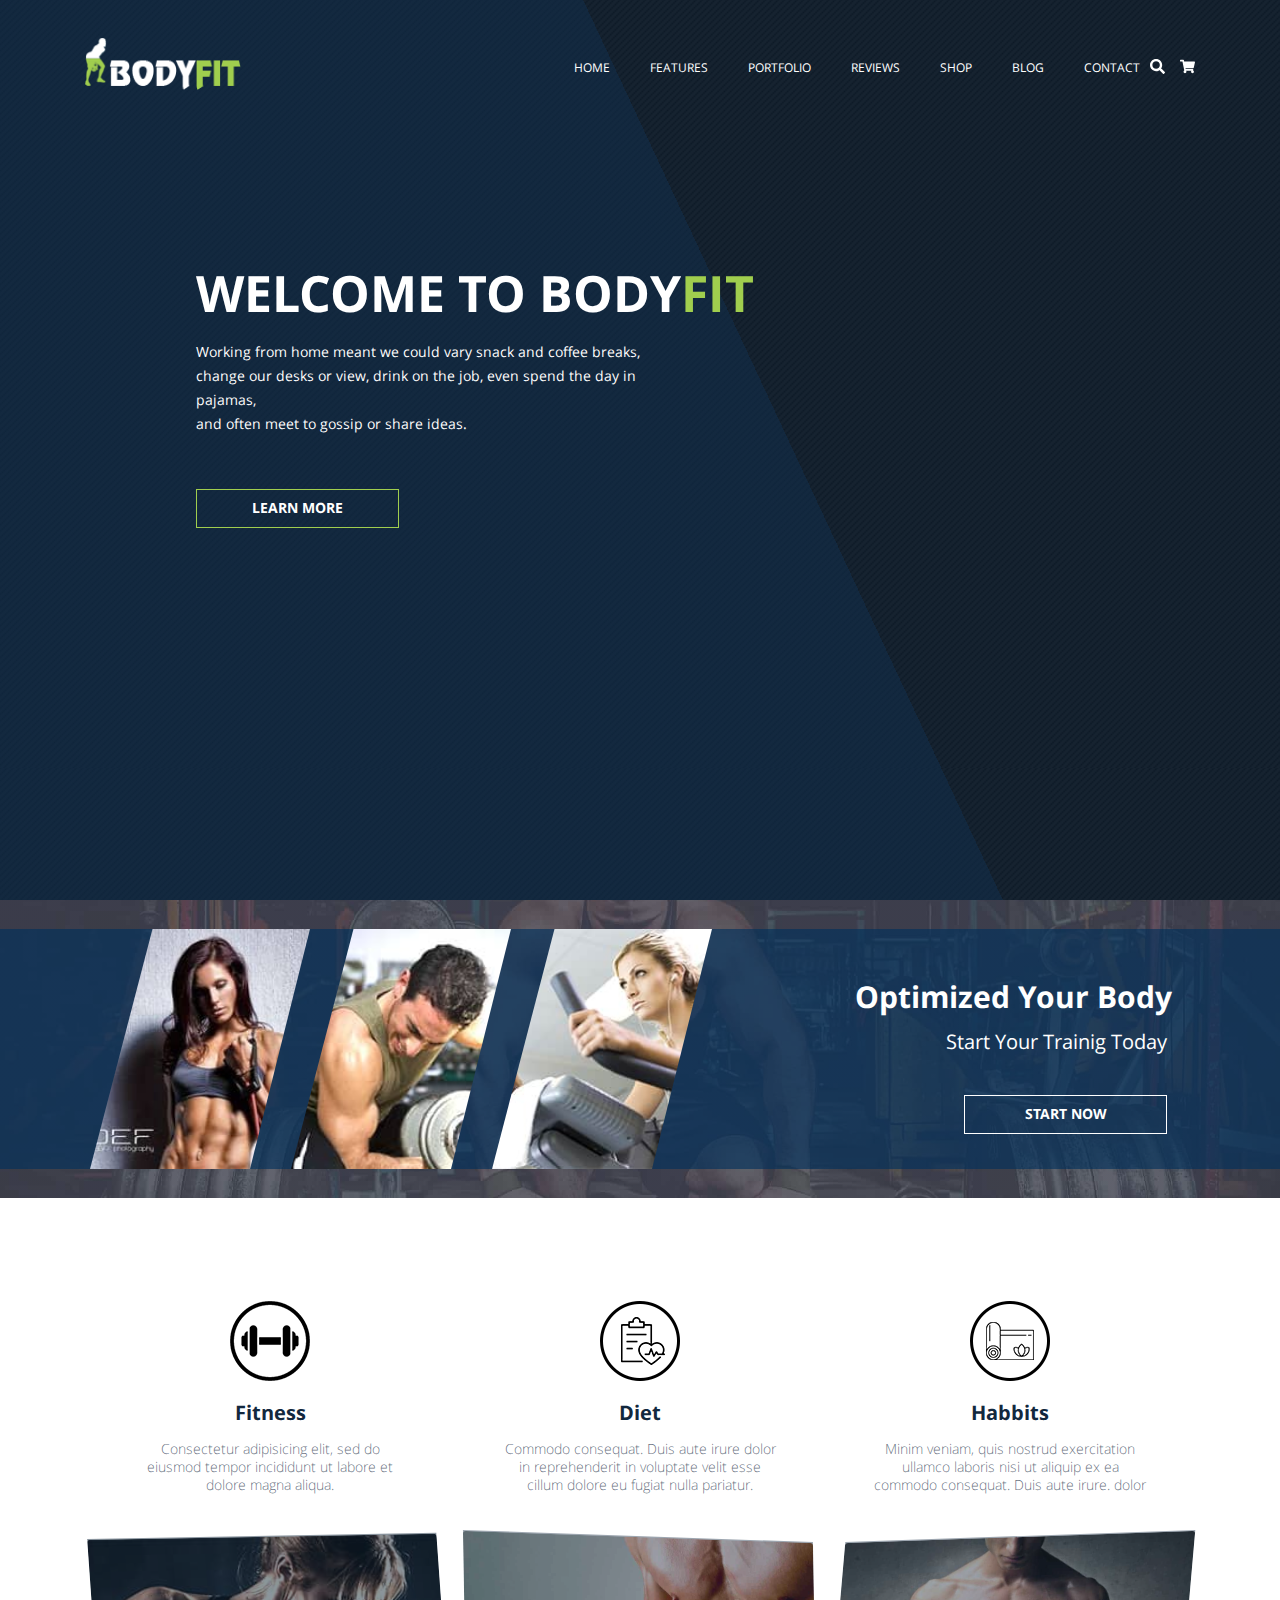
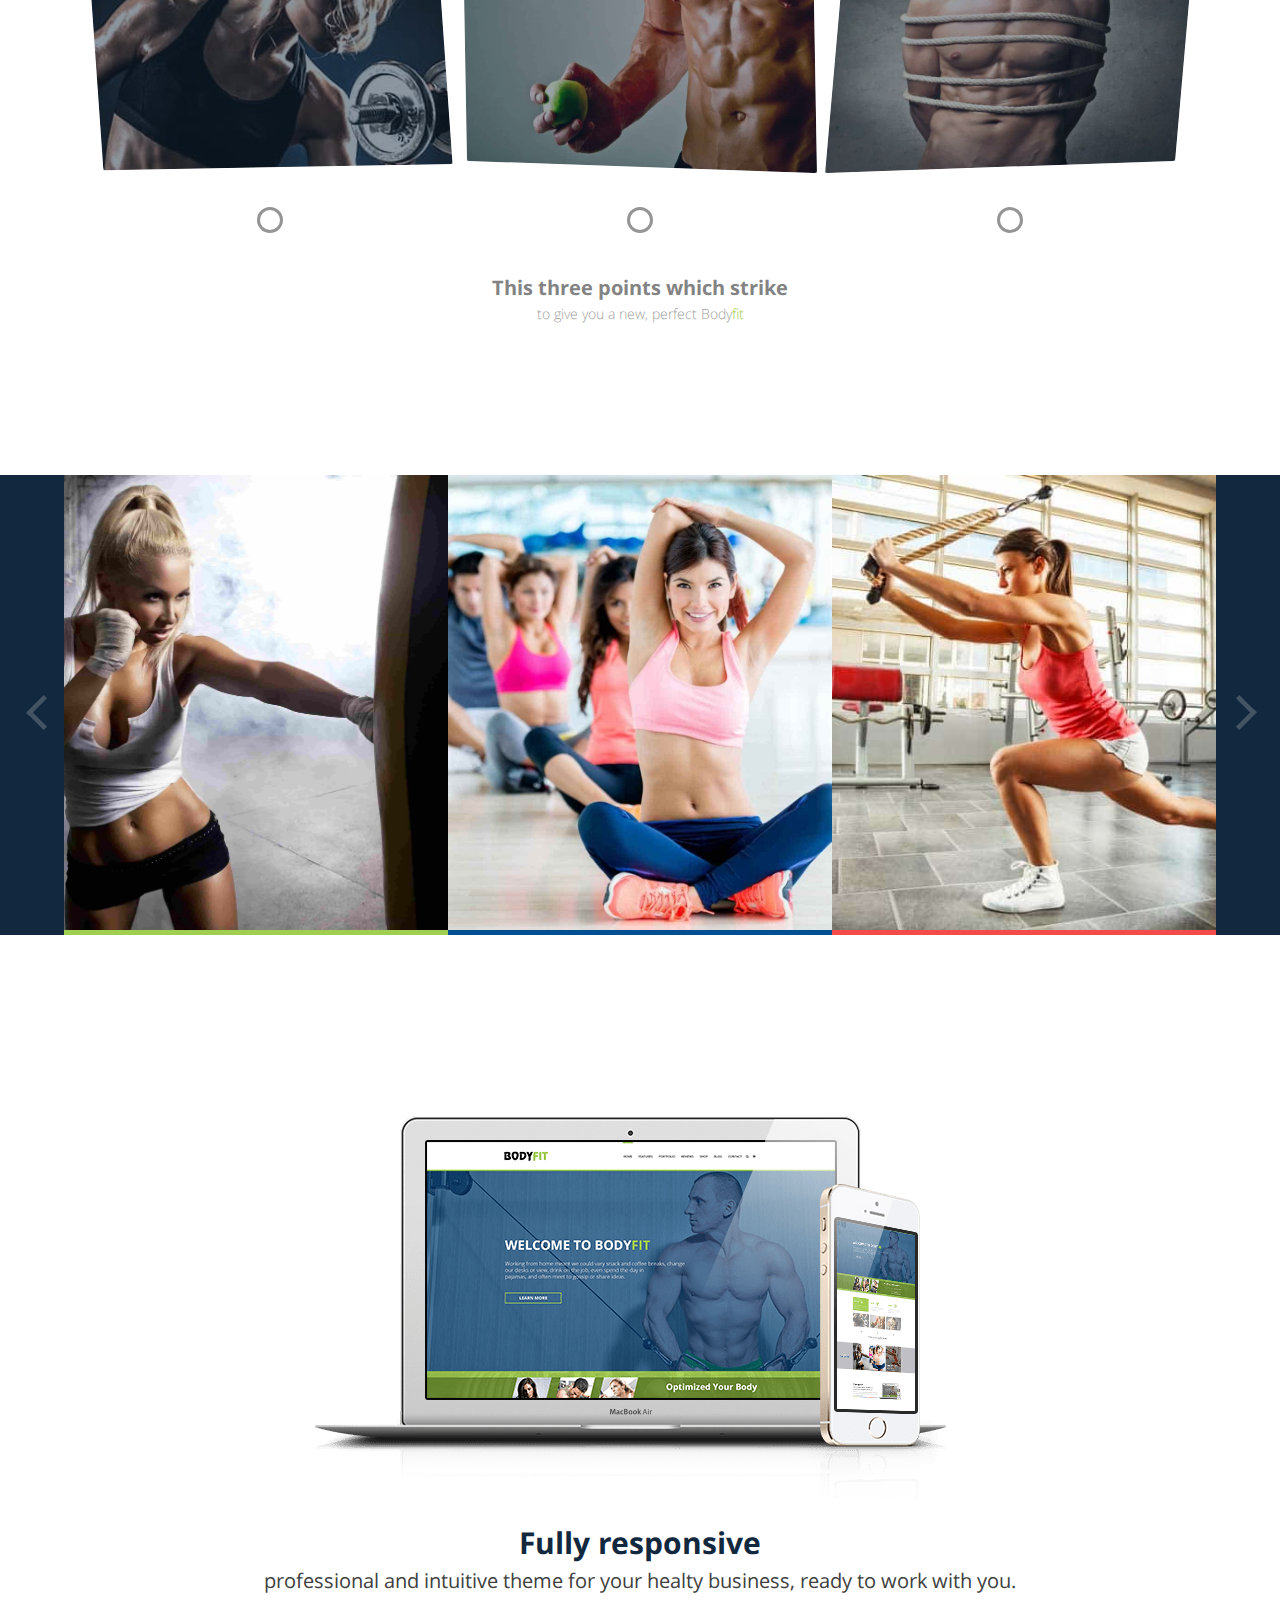
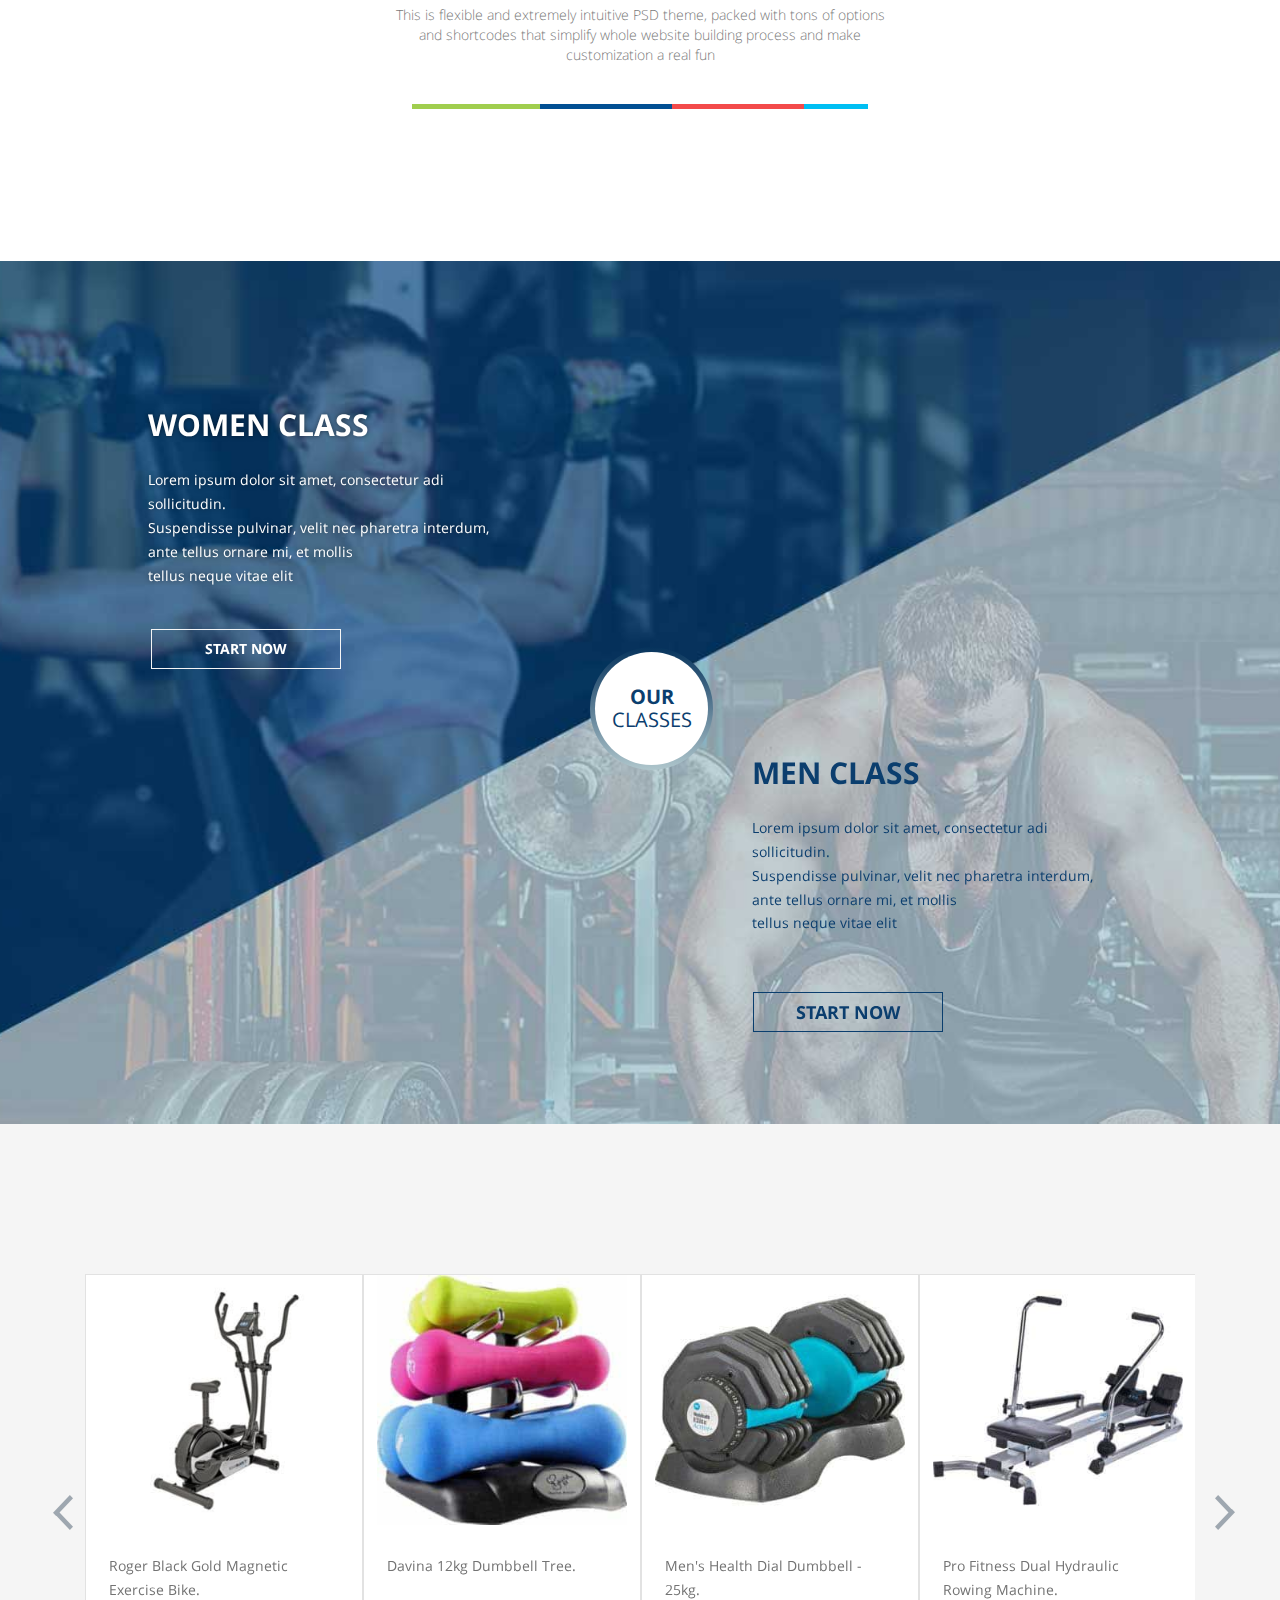
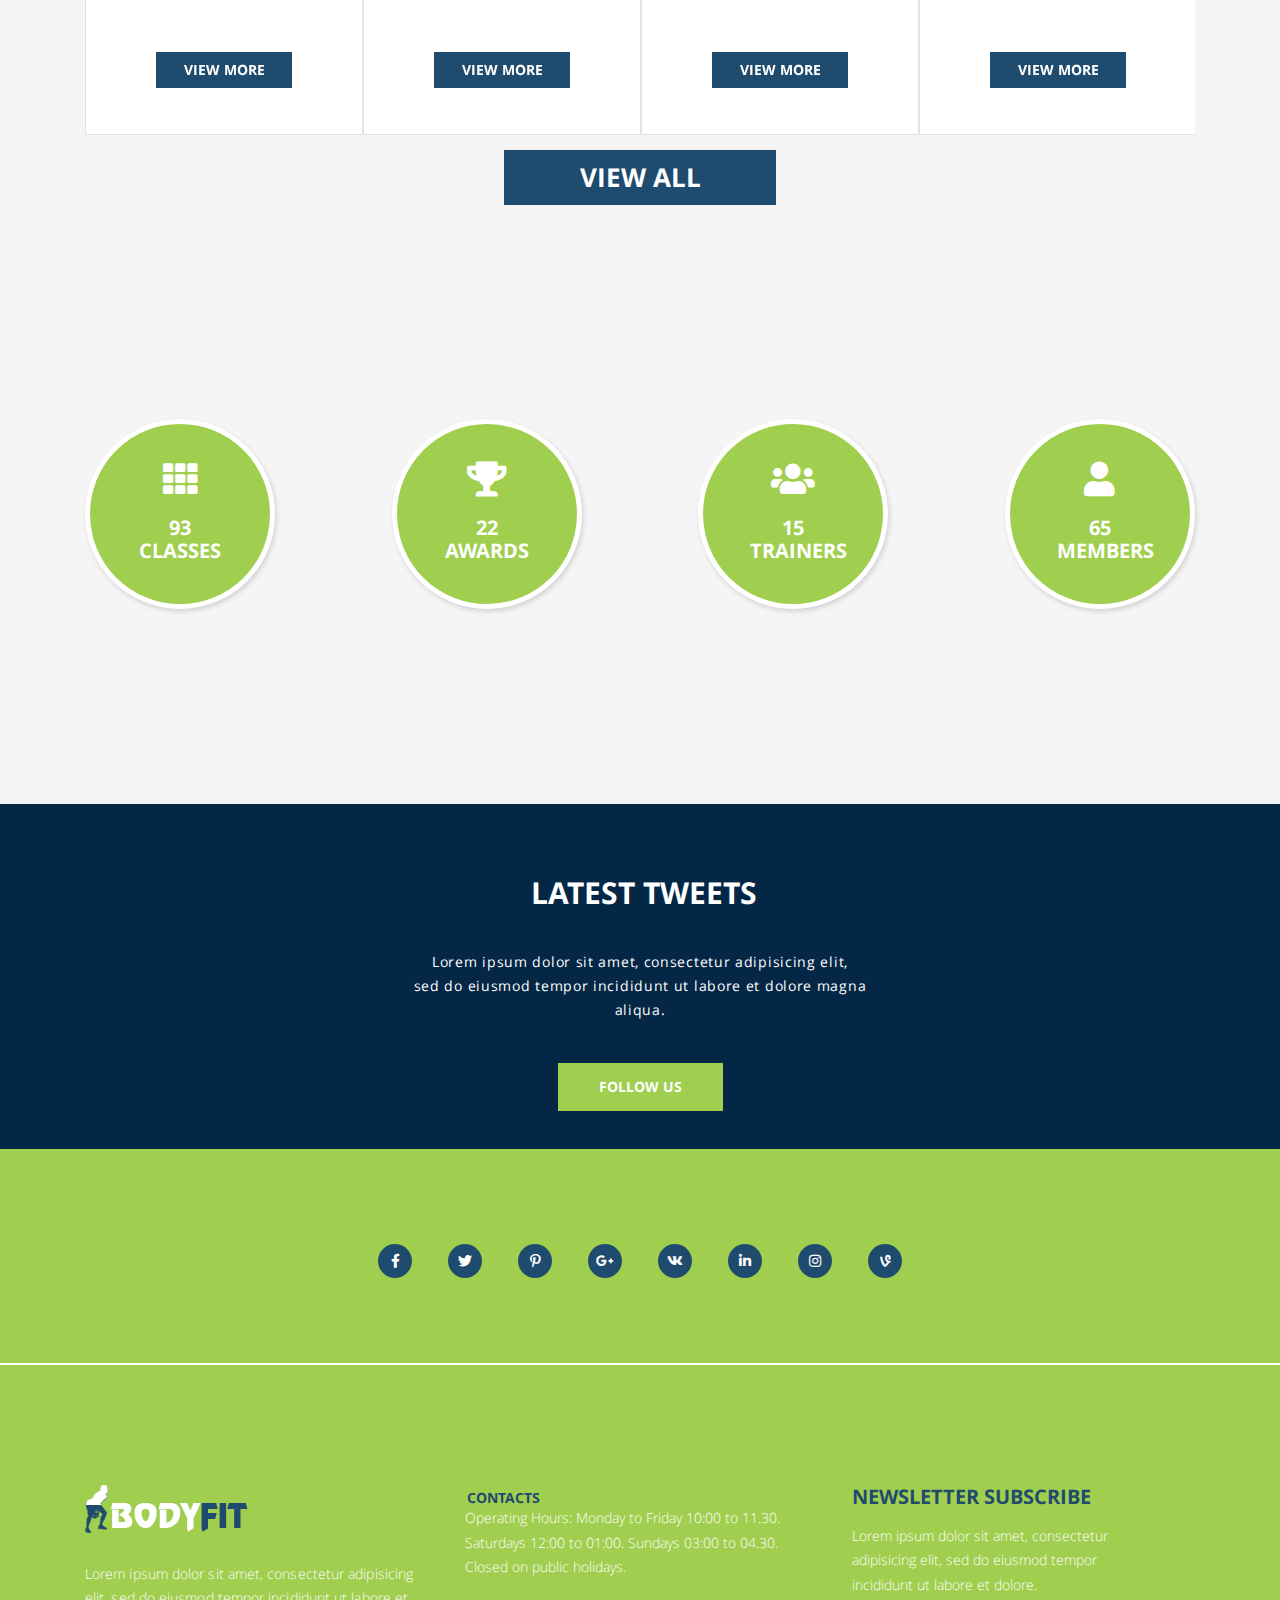
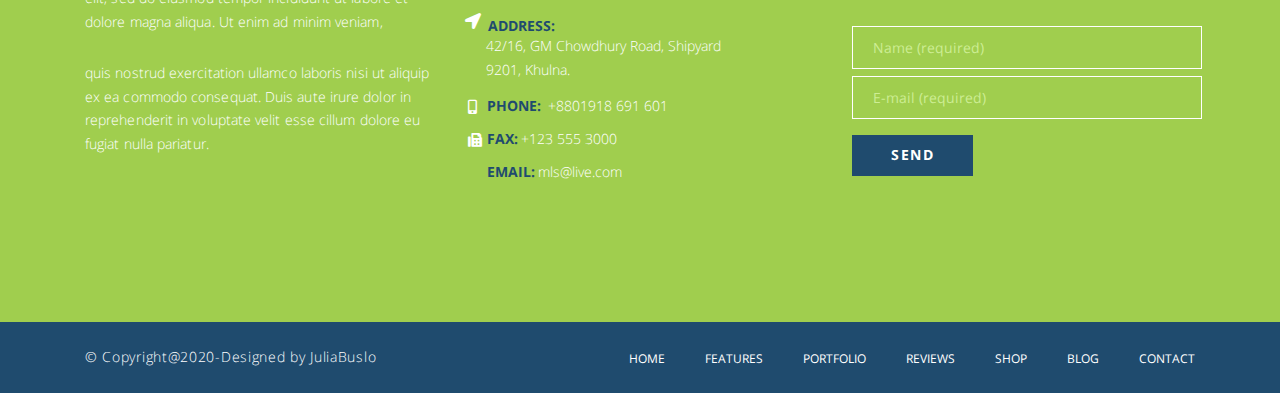
==== commit 3d4f9568: "fixing" ====
--- a/index.html
+++ b/index.html
@@ -4,427 +4,399 @@
   <meta charset="UTF-8">
   <meta name="viewport" content="width=device-width, initial-scale=1.0">
   <meta http-equiv="X-UA-Compatible" content="ie=edge">
+  <meta name="description" content="Optimized Your Body">
   <title>BODYFIT</title>
-
   <link rel="shortcut icon" href="./media/favicon.png" type="image/png">
   <link rel="stylesheet" href="./css/all.min.css">
   <link rel="stylesheet" href="./css/slick.css">
   <link rel="stylesheet" href="./css/slick-theme.css">
   <link rel="stylesheet" href="./fancybox/jquery.fancybox.min.css">
   <link rel="stylesheet" href="./css/main.css">
- 
 </head>
 <body>
   <!-- header section -->
   <section class="header-container">
     <header class="header">
       <div class="container">
-            <a class="logo" href="#home">
-            <img src="./media/Logotype.png" alt="logotype image">
-            </a>
-          <div class="menu-container">
-            <nav class="header-nav">
-              <ul>
-                <li><a href="#home">HOME</a></li>
-                <li><a href="#features">FEATURES</a></li>
-                <li><a href="#portfolio">PORTFOLIO</a></li>
-                <li><a href="#reviews">REVIEWS</a></li>
-                <li><a href="#shop">SHOP</a></li>
-                <li><a href="#blog">BLOG</a></li>
-                <li><a href="#contact">CONTACT</a></li>
-              </ul>
-            </nav>
-            <ul class="menu-icons">
-              <li><a href="#"><img src="./media/Search_icon.svg" alt="Search icon"></a></li>
-              <li><a href="#"><img src="./media/shopping.svg" alt="Basket icon"></a></li>
+        <a class="logo" href="#home">
+          <img src="./media/Logotype.png" alt="logotype image">
+        </a>
+        <div class="menu-container">
+          <nav class="header-nav">
+            <ul>
+              <li><a href="#home">HOME</a></li>
+              <li><a href="#features">FEATURES</a></li>
+              <li><a href="#portfolio">PORTFOLIO</a></li>
+              <li><a href="#reviews">REVIEWS</a></li>
+              <li><a href="#shop">SHOP</a></li>
+              <li><a href="#blog">BLOG</a></li>
+              <li><a href="#contact">CONTACT</a></li>
             </ul>
-          </div>
-
-          <div class="menu-mobile">
-
-            <div class="menu-mobile-btn">
-              <span class="line-menu half start"></span>
-              <span class="line-menu"></span>
-              <span class="line-menu half end"></span>
-            </div>
-            
-            <nav class="menu-box">
-                <ul>
-                    <li><a class="menu-item" href="#home">HOME</a></li>
-                    <li><a class="menu-item" href="#features">FEATURES</a></li>
-                    <li><a class="menu-item" href="#portfolio">PORTFOLIO</a></li>
-                    <li><a class="menu-item" href="#reviews">REVIEWS</a></li>
-                    <li><a class="menu-item" href="#shop">SHOP</a></li>
-                    <li><a class="menu-item" href="#blog">BLOG</a></li>
-                    <li><a class="menu-item" href="#contact">CONTACT</a></li>
-                </ul>
-            </nav>
-        </div>
-
+          </nav>
+          <ul class="menu-icons">
+            <li><a href="#"><img src="./media/Search_icon.svg" alt="Search icon"></a></li>
+            <li><a href="#"><img src="./media/shopping.svg" alt="Basket icon"></a></li>
+          </ul>
+        </div>
+        <div class="menu-mobile">
+          <div class="menu-mobile-btn">
+            <span class="line-menu half start"></span>
+            <span class="line-menu"></span>
+            <span class="line-menu half end"></span>
+          </div>
+          <nav class="menu-box">
+            <ul>
+              <li><a class="menu-item" href="#home">HOME</a></li>
+              <li><a class="menu-item" href="#features">FEATURES</a></li>
+              <li><a class="menu-item" href="#portfolio">PORTFOLIO</a></li>
+              <li><a class="menu-item" href="#reviews">REVIEWS</a></li>
+              <li><a class="menu-item" href="#shop">SHOP</a></li>
+              <li><a class="menu-item" href="#blog">BLOG</a></li>
+              <li><a class="menu-item" href="#contact">CONTACT</a></li>
+            </ul>
+          </nav>
+        </div>
       </div>
     </header>
-        <div class="wr-title-text" id="home">
-          <h1>WELCOME TO BODY<span class="logo-decoration">FIT</span></h1>
-          <p>Working from home meant we could vary snack and coffee breaks, change our desks or view, drink on the job, even spend the day in pajamas,<br> and often meet to gossip or share ideas.</p>
-          <a href="#class">LEARN MORE</a>
-      </div>
-          <ul class="navigation-slides">
-            <li></li>
-            <li></li>
-            <li></li>
-            <li></li>
-            <li></li>
-            <li></li>
-          </ul>
+    <div class="wr-title-text" id="home">
+      <h1>WELCOME TO BODY<span class="logo-decoration">FIT</span></h1>
+      <p>Working from home meant we could vary snack and coffee breaks, change our desks or view, drink on the job, even spend the day in pajamas,<br> and often meet to gossip or share ideas.</p>
+      <a href="#class">LEARN MORE</a>
+    </div>
+    <ul class="navigation-slides">
+      <li></li>
+      <li></li>
+      <li></li>
+      <li></li>
+      <li></li>
+      <li></li>
+    </ul>
   </section>
   <!-- features section -->
-<section class="wr-features" id="features">
-  <div class="features-bg">
-    <div class="container">
-      <div class="features-workout-images">
-        <div class="workout-title" data-title="WORKOUT FOR WOMEN
+  <section class="wr-features" id="features">
+    <div class="features-bg">
+      <div class="container">
+        <div class="features-workout-images">
+          <div class="workout-title" data-title="WORKOUT FOR WOMEN
         WORKOUT FOR MEN">
-          <img src="./media/features-first.jpg" alt="picture of sporty woman">
-        </div>   
-        <div class="workout-title" data-title="WORKOUT FOR WOMEN
+            <img src="./media/features-first.jpg" alt="picture of sporty woman">
+          </div>   
+          <div class="workout-title" data-title="WORKOUT FOR WOMEN
         WORKOUT FOR MEN">
-          <img src="./media/features-second.jpg" alt="picture of sporty man">
-        </div>  
-        <div class="workout-title" data-title="WORKOUT FOR WOMEN
+            <img src="./media/features-second.jpg" alt="picture of sporty man">
+          </div>  
+          <div class="workout-title" data-title="WORKOUT FOR WOMEN
           WORKOUT FOR MEN">
-          <img src="./media/features-third.jpg" alt="picture of sporty girl">
-        </div>  
-      </div>
-      <div class="fearure-title-text">
+            <img src="./media/features-third.jpg" alt="picture of sporty girl">
+          </div>  
+        </div>
+        <div class="fearure-title-text">
           <h3>Optimized Your Body </h3>
           <p>Start Your Trainig Today </p>
           <a href="#portfolio">START NOW</a>
-      </div>
-    </div>
-  </div>
-</section>
+        </div>
+      </div>
+    </div>
+  </section>
 <!-- services section -->
   <section class="wr-services" id="portfolio">
     <div class="container">
       <div class="services-content">
-          <div class="serv-icons-fitness">
-            <img src="./media/services-icon-fitness.png" alt="">
-            <h4>Fitness</h4>
-            <p>Consectetur adipisicing elit, sed do eiusmod tempor incididunt ut labore et dolore magna aliqua.</p>
-          </div>
-          <div class="serv-image-fitness">
-            <img src="./media/services-first.jpg" alt="picture of fitness">
-            <div class="image-color"></div>
-          </div>
-          <span class="serv-ellipse-fitness"></span>
-          <div class="serv-icons-diet">
-            <img src="./media/services-icon-diet.png" alt="">
-            <h4>Diet</h4>
-            <p>Commodo consequat. Duis aute irure dolor in reprehenderit in voluptate velit esse cillum dolore eu fugiat nulla pariatur. 
+        <div class="serv-icons-fitness">
+          <img src="./media/services-icon-fitness.png" alt="icon fitness">
+          <h4>Fitness</h4>
+          <p>Consectetur adipisicing elit, sed do eiusmod tempor incididunt ut labore et dolore magna aliqua.</p>
+        </div>
+        <div class="serv-image-fitness">
+          <img src="./media/services-first.jpg" alt="picture of fitness">
+          <div class="image-color"></div>
+        </div>
+        <span class="serv-ellipse-fitness"></span>
+        <div class="serv-icons-diet">
+          <img src="./media/services-icon-diet.png" alt="icon diet">
+          <h4>Diet</h4>
+          <p>Commodo consequat. Duis aute irure dolor in reprehenderit in voluptate velit esse cillum dolore eu fugiat nulla pariatur. 
   
               Excepteur sint occaecat cupidatat non proident, sunt in culpa qui officia deserunt mollit anim id est laborum. Sed ut perspiciatis unde omnis iste natus error sit voluptatem accusantium doloremque laudantium, totam rem aperiam, eaque ipsa quae ab illo inventore veritatis et quasi architecto beatae vitae dicta sunt explicabo. Nemo enim ipsam voluptatem quia voluptas sit aspernatur aut odit aut fugit, sed quia consequuntur magni dolores eos qui ratione voluptatem sequi nesciunt. Neque porro quisquam est, qui dolorem ipsum quia dolor sit amet, consectetur, adipisci velit, sed quia non numquam eius modi tempora incidunt ut labore et dolore magnam aliquam quaerat voluptatem.
               
                cupidatat non proident, sunt in culpa qui officia deserunt mollit anim id est laborum. Sed ut perspiciatis unde omnis iste natus error sit voluptatem accusantium doloremque laudantium, totam rem aperiam, eaque ipsa quae ab illo inventore veritatis et quasi architecto beatae vitae dicta sunt explicabo. Nemo enim ipsam voluptatem quia voluptas sit aspernatur aut odit aut fugit, sed quia consequuntur magni dolores eos qui ratione voluptatem sequi nesciunt. Neque porro quisquam est, qui dolorem ipsum quia dolor sit amet, consectetur, adipisci velit, sed quia non numquam eius modi tempora incidunt ut labore et dolore magnam aliquam quaerat voluptatem.</p>
-          </div>
-          <div class="serv-image-diet">
-            <img src="./media/services-second.jpg" alt="picture of Diet">
-            <div class="image-color2"></div>
-          </div>
-          <span class="serv-ellipse-diet"></span>
-          <div class="serv-icons-habbits">
-            <img src="./media/services-icon-habbits.png" alt="">
-            <h4>Habbits</h4>
-            <p>Minim veniam, quis nostrud exercitation ullamco laboris nisi ut aliquip ex ea commodo consequat. Duis aute irure.
+        </div>
+        <div class="serv-image-diet">
+          <img src="./media/services-second.jpg" alt="picture of diet">
+          <div class="image-color2"></div>
+        </div>
+        <span class="serv-ellipse-diet"></span>
+        <div class="serv-icons-habbits">
+          <img src="./media/services-icon-habbits.png" alt="icon habbits">
+          <h4>Habbits</h4>
+          <p>Minim veniam, quis nostrud exercitation ullamco laboris nisi ut aliquip ex ea commodo consequat. Duis aute irure.
   
               dolor in reprehenderit in voluptate velit esse cillum dolore eu fugiat nulla pariatur. Excepteur sint occaecat cupidatat non proident, sunt in culpa qui officia deserunt mollit anim id est laborum. Sed ut perspiciatis unde omnis iste natus error sit voluptatem accusantium doloremque laudantium, totam rem aperiam, eaque ipsa quae ab illo inventore veritatis et quasi architecto beatae vitae dicta sunt explicabo. Nemo enim ipsam voluptatem quia voluptas sit aspernatur aut odit aut fugit, sed quia consequuntur magni dolores eos qui ratione voluptatem sequi nesciunt. Neque porro quisquam est, qui dolorem ipsum quia dolor sit amet, consectetur, adipisci velit, sed quia non numquam eius modi tempora incidunt ut labore et dolore magnam aliquam quaerat voluptatem.</p>
-          </div>
-          <div class="serv-image-habbits">
-            <img src="./media/services-third.jpg" alt="picture of Habbits">
-            <div class="image-color3"></div>
-          </div>
-          <span class="serv-ellipse-habbits"></span>
-    </div>
-    <div class="service-description">
-      <p>This three points which strike</p>
+        </div>
+        <div class="serv-image-habbits">
+          <img src="./media/services-third.jpg" alt="picture of Habbits">
+          <div class="image-color3"></div>
+        </div>
+        <span class="serv-ellipse-habbits"></span>
+      </div>
+      <div class="service-description">
+        <p>This three points which strike</p>
         <p>to give you a new, perfect Body<span>fit</span></p>
-    </div>
+      </div>
     </div>
   </section>
 <!-- daily shedule section -->
-<section class="wr-shedule" id="reviews">
-  <div class="container">
-    <div class="shedule-slider">
-      <div class="slide slide-border-green">
-        <img src="./media/dailyshedule-slider-first.jpg" alt="picture for boxing classes">
-        <div class="shedule-hidden">
-        <p>BOXING FOR GIRLS</p>
-        <p>10:30 AM - 11:30 AM</p>
-        </div>
-      </div>
-      <div class="slide slide-border-blue">
-        <img src="./media/dailyshedule-slider-second.jpg" alt="picture for yoga classes">
-        <div class="shedule-hidden">
-          <p>YOGA FOR GIRLS</p>
-          <p>12:00 PM - 01:00 PM</p>
-          </div>
-      </div>
-      <div class="slide slide-border-red">
-        <img src="./media/dailyshedule-slider-third.jpg" alt="picture for fitness classes">
-        <div class="shedule-hidden">
-          <p>FITNESS FOR GIRLS</p>
-          <p>04:00 PM - 05:00 PM</p>
-          </div>
-      </div>
-      <div class="slide slide-border-yellow">
-        <img src="./media/dailyshedule-slider-fourth.jpg" alt="picture for strength exercises">
-        <div class="shedule-hidden">
-          <p>STRENGTH FOR GIRLS</p>
-          <p>06:30 PM - 07:30 PM</p>
-          </div>
-      </div>
-    </div>
-  </div>
-</section>
+  <section class="wr-shedule" id="reviews">
+    <div class="container">
+      <div class="shedule-slider">
+        <div class="slide slide-border-green">
+          <img src="./media/dailyshedule-slider-first.jpg" alt="picture for boxing classes">
+          <div class="shedule-hidden">
+            <p>BOXING FOR GIRLS</p>
+            <p>10:30 AM - 11:30 AM</p>
+          </div>
+        </div>
+        <div class="slide slide-border-blue">
+          <img src="./media/dailyshedule-slider-second.jpg" alt="picture for yoga classes">
+          <div class="shedule-hidden">
+            <p>YOGA FOR GIRLS</p>
+            <p>12:00 PM - 01:00 PM</p>
+          </div>
+        </div>
+        <div class="slide slide-border-red">
+          <img src="./media/dailyshedule-slider-third.jpg" alt="picture for fitness classes">
+          <div class="shedule-hidden">
+            <p>FITNESS FOR GIRLS</p>
+            <p>04:00 PM - 05:00 PM</p>
+          </div>
+        </div>
+        <div class="slide slide-border-yellow">
+          <img src="./media/dailyshedule-slider-fourth.jpg" alt="picture for strength exercises">
+          <div class="shedule-hidden">
+            <p>STRENGTH FOR GIRLS</p>
+            <p>06:30 PM - 07:30 PM</p>
+          </div>
+        </div>
+      </div>
+    </div>
+  </section>
 <!-- responsive section -->
-<section class="wr-responsive">
-  <div class="container">
-    <div class="digital">
-    <img src="./media/digital-display.png" alt="picture of Macbook and iphone">
-    </div>
-    <div class="responsive-text">
-      <h4>Fully responsive</h4>
-      <p>professional and intuitive theme for your healty business, ready to work with you.</p>
-      <p>This is flexible and extremely intuitive PSD theme, packed with tons of options 
-        and shortcodes that simplify whole website building process and
-        make customization a real fun</p>
-    </div>
-  </div>
-</section>
+  <section class="wr-responsive">
+    <div class="container">
+      <div class="digital">
+        <img src="./media/digital-display.png" alt="picture of Macbook and iphone">
+      </div>
+      <div class="responsive-text">
+        <h4>Fully responsive</h4>
+        <p>professional and intuitive theme for your healty business, ready to work with you.</p>
+        <p>This is flexible and extremely intuitive PSD theme, packed with tons of options 
+          and shortcodes that simplify whole website building process and
+          make customization a real fun</p>
+      </div>
+    </div>
+  </section>
 <!-- class section -->
-<section class="wr-class" id="class">
-  <div class="container">
-  <div class="class-body-text">
-    <a href="#home">OUR
-      <span>CLASSES</span></a>
-  </div>
-  <div class="women-classes">
-<h4>WOMEN CLASS</h4>
-<p>Lorem ipsum dolor sit amet, consectetur adi sollicitudin.
-  Suspendisse pulvinar, velit nec pharetra interdum, 
-  ante tellus ornare mi, et mollis 
-  tellus neque vitae elit</p>
-<a href="#home">START NOW</a>
-  </div>
-  <div class="men-classes">
-    <h4>MEN CLASS</h4>
-    <p>Lorem ipsum dolor sit amet, consectetur adi sollicitudin.
-      Suspendisse pulvinar, velit nec pharetra interdum, 
-      ante tellus ornare mi, et mollis 
-      tellus neque vitae elit</p>
-    <a href="#home">START NOW</a>
-  </div>
-</div>
-</section>
+  <section class="wr-class" id="class">
+    <div class="container">
+      <div class="class-body-text">
+        <a href="#home">OUR
+        <span>CLASSES</span></a>
+      </div>
+      <div class="women-classes">
+        <h4>WOMEN CLASS</h4>
+        <p>Lorem ipsum dolor sit amet, consectetur adi sollicitudin.
+          Suspendisse pulvinar, velit nec pharetra interdum, 
+          ante tellus ornare mi, et mollis 
+          tellus neque vitae elit</p>
+        <a href="#home">START NOW</a>
+      </div>
+      <div class="men-classes">
+        <h4>MEN CLASS</h4>
+        <p>Lorem ipsum dolor sit amet, consectetur adi sollicitudin.
+          Suspendisse pulvinar, velit nec pharetra interdum, 
+          ante tellus ornare mi, et mollis 
+          tellus neque vitae elit</p>
+        <a href="#home">START NOW</a>
+      </div>
+    </div>
+  </section>
 <!-- shop and statistics section -->
-<section class="wr-statistics" id="shop">
-<div class="container">
-  <div class="showcase-slider">
-    <div class="showcase">
-      <div class="showcase-image">
-        <img src="./media/shopAndStatistics-first.jpg" alt="picture of sport equipment">
-        <a data-fancybox="gallery" href="./media/shopAndStatistics-first.jpg" class="stat-hidden-text">
-          QUICK VIEW
+  <section class="wr-statistics" id="shop">
+    <div class="container">
+      <div class="showcase-slider">
+        <div class="showcase">
+          <div class="showcase-image">
+            <img src="./media/shopAndStatistics-first.jpg" alt="picture of sport equipment">
+            <a data-fancybox="gallery" href="./media/shopAndStatistics-first.jpg" class="stat-hidden-text">QUICK VIEW</a>
+          </div>
+          <p>Roger Black Gold Magnetic Exercise Bike.</p>
+          <a class="stat-more-info" href="./shop-grid.html">VIEW MORE</a>
+        </div>
+        <div class="showcase">
+          <div class="showcase-image">
+            <img src="./media/shopAndStatistics-second.jpg" alt="picture of sport equipment">
+            <a data-fancybox="gallery" href="./media/shopAndStatistics-second.jpg" class="stat-hidden-text">QUICK VIEW</a>
+          </div>
+          <p>Davina 12kg Dumbbell Tree.</p>
+          <a class="stat-more-info" href="./shop-grid.html">VIEW MORE</a>
+        </div>
+        <div class="showcase">
+          <div class="showcase-image">
+            <img src="./media/shopAndStatistics-third.jpg" alt="picture of sport equipment">
+            <a data-fancybox="gallery" href="./media/shopAndStatistics-third.jpg" class="stat-hidden-text">QUICK VIEW</a>
+          </div>
+          <p>Men's Health Dial Dumbbell - 25kg.</p>
+          <a class="stat-more-info" href="./shop-grid.html">VIEW MORE</a>
+        </div>
+        <div class="showcase">
+          <div class="showcase-image">
+            <img src="./media/shopAndStatistics-fourth.jpg" alt="picture of sport equipment">
+            <a data-fancybox="gallery" href="./media/shopAndStatistics-fourth.jpg" class="stat-hidden-text">QUICK VIEW</a>
+          </div>
+          <p>Pro Fitness Dual Hydraulic Rowing Machine.</p>
+          <a class="stat-more-info" href="./shop-grid.html">VIEW MORE</a>
+        </div>
+        <div class="showcase">
+          <div class="showcase-image">
+            <img src="./media/shopAndStatistics-fifth.jpg" alt="picture of sport equipment">
+            <a data-fancybox="gallery" href="./media/shopAndStatistics-fifth.jpg" class="stat-hidden-text">QUICK VIEW</a>
+          </div>
+          <p>Pro Fitness Cast Dumbbell Set - 20kg.</p>
+          <a class="stat-more-info" href="./shop-grid.html">VIEW MORE</a>
+        </div>
+        <div class="showcase">
+          <div class="showcase-image">
+            <img src="./media/shopAndStatistics-sixth.jpg" alt="picture of sport equipment">
+            <a data-fancybox="gallery" href="./media/shopAndStatistics-sixth.jpg" class="stat-hidden-text">QUICK VIEW</a>
+          </div>
+          <p>New Sneakers Sport Shoes For Men Women.</p>
+          <a class="stat-more-info" href="./shop-grid.html">VIEW MORE</a>
+        </div>
+        <div class="showcase">
+          <div class="showcase-image">
+            <img src="./media/shopAndStatistics-seventh.jpg" alt="picture of sport equipment">
+            <a data-fancybox="gallery" href="./media/shopAndStatistics-seventh.jpg" class="stat-hidden-text">QUICK VIEW</a>
+          </div>
+          <p>Men's Health Kettlebell - 20kg.</p>
+          <a class="stat-more-info" href="./shop-grid.html">VIEW MORE</a>
+        </div>
+        <div class="showcase">
+          <div class="showcase-image">
+            <img src="./media/shopAndStatistics-eighth.jpg" alt="picture of sport equipment">
+            <a data-fancybox="gallery" href="./media/shopAndStatistics-eighth.jpg" class="stat-hidden-text">QUICK VIEW</a>
+          </div>
+          <p>Men's Health Suspension Trainer.</p>
+          <a class="stat-more-info" href="./shop-grid.html">VIEW MORE</a>
+        </div>
+      </div>
+      <a href="./shop.html" class="view-shop">View all</a>
+      <div class="statistics">
+        <a href="#home" class="stat-sec">
+          <i class="fas fa-th"></i>
+          <p>93 CLASSES</p>
         </a>
-      </div>
-      <p>Roger Black Gold Magnetic Exercise
-        Bike.</p>
-      <a class="stat-more-info" href="#home">VIEW MORE</a>
-    </div>
-    <div class="showcase">
-      <div class="showcase-image">
-      <img src="./media/shopAndStatistics-second.jpg" alt="picture of sport equipment">
-      <a data-fancybox="gallery" href="./media/shopAndStatistics-second.jpg" class="stat-hidden-text">
-        QUICK VIEW
-      </a>
-      </div>
-      <p>Davina 12kg Dumbbell Tree.</p>
-      <a class="stat-more-info" href="#home">VIEW MORE</a>
-    </div>
-    <div class="showcase">
-      <div class="showcase-image">
-      <img src="./media/shopAndStatistics-third.jpg" alt="picture of sport equipment">
-      <a data-fancybox="gallery" href="./media/shopAndStatistics-third.jpg" class="stat-hidden-text">
-        QUICK VIEW
-      </a>
-    </div>
-      <p>Men's Health Dial Dumbbell - 
-        25kg.</p>
-        <a class="stat-more-info" href="#home">VIEW MORE</a>
-    </div>
-    <div class="showcase">
-      <div class="showcase-image">
-      <img src="./media/shopAndStatistics-fourth.jpg" alt="picture of sport equipment">
-      <a data-fancybox="gallery" href="./media/shopAndStatistics-fourth.jpg" class="stat-hidden-text">
-        QUICK VIEW
-      </a>
-    </div>
-      <p>Pro Fitness Dual Hydraulic 
-        Rowing Machine.</p>
-        <a class="stat-more-info" href="#home">VIEW MORE</a>
-    </div>
-    <div class="showcase">
-      <div class="showcase-image">
-      <img src="./media/shopAndStatistics-fifth.jpg" alt="picture of sport equipment">
-      <a data-fancybox="gallery" href="./media/shopAndStatistics-fifth.jpg" class="stat-hidden-text">
-        QUICK VIEW
-      </a>
-    </div>
-      <p>Pro Fitness Cast Dumbbell 
-        Set - 20kg.</p>
-        <a class="stat-more-info" href="#home">VIEW MORE</a>
-    </div>
-    <div class="showcase">
-      <div class="showcase-image">
-      <img src="./media/shopAndStatistics-sixth.jpg" alt="picture of sport equipment">
-      <a data-fancybox="gallery" href="./media/shopAndStatistics-sixth.jpg" class="stat-hidden-text">
-        QUICK VIEW
-      </a>
-    </div>
-      <p>New Sneakers Sport Shoes
-        For Men Women.</p>
-        <a class="stat-more-info" href="#home">VIEW MORE</a>
-    </div>
-    <div class="showcase">
-      <div class="showcase-image">
-      <img src="./media/shopAndStatistics-seventh.jpg" alt="picture of sport equipment">
-      <a data-fancybox="gallery" href="./media/shopAndStatistics-seventh.jpg" class="stat-hidden-text">
-        QUICK VIEW
-      </a>
-    </div>
-      <p>Men's Health Kettlebell - 
-        20kg.</p>
-        <a class="stat-more-info" href="#home">VIEW MORE</a>
-    </div>
-    <div class="showcase">
-      <div class="showcase-image">
-      <img src="./media/shopAndStatistics-eighth.jpg" alt="picture of sport equipment">
-      <a data-fancybox="gallery" href="./media/shopAndStatistics-eighth.jpg" class="stat-hidden-text">
-        QUICK VIEW
-      </a>
-    </div>
-      <p>Men's Health Suspension 
-        Trainer.</p>
-        <a class="stat-more-info" href="#home">VIEW MORE</a>
-    </div>
-  </div>
-  <a href="./shop.html" class="view-shop">View all</a>
-  <div class="statistics">
-    <a href="#home" class="stat-sec">
-     <i class="fas fa-th"></i>
-      <p>93
-        CLASSES</p>
-      </a>
-    <a href="#home" class="stat-sec">
-      <i class="fas fa-trophy"></i>
-      <p>22
-        AWARDS</p>
-      </a>
-    <a href="#home" class="stat-sec">
-      <i class="fas fa-users"></i>
-      <p>15
-        TRAINERS</p>
-      </a>
-    <a href="#home" class="stat-sec">
-      <i class="fas fa-user"></i>
-      <p>65
-        MEMBERS</p>
-      </a>
-  </div>
-</div>
-
-</section>
+        <a href="#home" class="stat-sec">
+          <i class="fas fa-trophy"></i>
+          <p>22 AWARDS</p>
+        </a>
+        <a href="#home" class="stat-sec">
+          <i class="fas fa-users"></i>
+          <p>15 TRAINERS</p>
+        </a>
+        <a href="#home" class="stat-sec">
+          <i class="fas fa-user"></i>
+          <p>65 MEMBERS</p>
+        </a>
+      </div>
+    </div>
+  </section>
 <!-- twetts section -->
-<section class="wr-twetts" id="blog">
-  <ul class="twetts-slides">
-    <li></li>
-    <li></li>
-  </ul>
-<div class="container">
-  <h3>LATEST TWEETS</h3>
-  <p>Lorem ipsum dolor sit amet, consectetur adipisicing elit, 
-    sed do eiusmod tempor incididunt ut labore et dolore magna aliqua.</p>
-  <a href="#contact">FOLLOW US</a>
-</div>
-</section>
+  <section class="wr-twetts" id="blog">
+    <ul class="twetts-slides">
+      <li></li>
+      <li></li>
+    </ul>
+    <div class="container">
+      <h3>LATEST TWEETS</h3>
+      <p>Lorem ipsum dolor sit amet, consectetur adipisicing elit, 
+        sed do eiusmod tempor incididunt ut labore et dolore magna aliqua.</p>
+      <a href="#contact">FOLLOW US</a>
+    </div>
+  </section>
 <!-- footer section -->
-<section class="footer-container">
-  <div class="social-icons">
-    <a href="https://www.facebook.com/" target="_blank"><i class="fab fa-facebook-f"></i></a>
-    <a href="https://twitter.com/" target="_blank"><i class="fab fa-twitter"></i></a>
-    <a href="https://www.pinterest.com/" target="_blank"><i class="fab fa-pinterest-p"></i></a>
-    <a href="https://aboutme.google.com/" target="_blank"><i class="fab fa-google-plus-g"></i></a>
-    <a href="https://vk.com/" target="_blank"><i class="fab fa-vk"></i></a>
-    <a href="https://www.linkedin.com/" target="_blank"><i class="fab fa-linkedin-in"></i></a>
-    <a href="https://www.instagram.com/" target="_blank"><i class="fab fa-instagram"></i></a>
-    <a href="https://vine.co/" target="_blank"><i class="fab fa-vine"></i></a>
-  </div>
-<div class="footer-shape"></div>
-<div class="container" id="contact">
-  <div class="footer-logo">
-    <img src="./media/logo-footer.png" alt="picture of logo">
-    <p>Lorem ipsum dolor sit amet, consectetur adipisicing elit, sed do eiusmod tempor incididunt ut labore et dolore magna aliqua. Ut enim ad minim veniam, </p>
-    <p>quis nostrud exercitation ullamco laboris nisi ut aliquip ex ea commodo consequat. Duis aute irure dolor in reprehenderit in voluptate velit esse cillum dolore eu fugiat nulla pariatur. </p>
-  </div>
-  <div class="footer-contacts">
-    <h5>CONTACTS</h5>
-    <p>Operating Hours: Monday to Friday 10:00 to 11.30. Saturdays 12:00 to 01:00. Sundays 03:00 to 04.30. Closed on public holidays.</p>
-    <div class="footer-adress">
-      <i class="fas fa-location-arrow"></i>
-      <h5>ADDRESS:</h5>
-      <p>42/16, GM Chowdhury Road, 
-        Shipyard 9201, Khulna.</p>
-    </div>
-    <ul>
-      <li> <a href="tel: +8801918691601">
-        <i class="fas fa-mobile-alt"></i>
-        <span>PHONE:</span> +8801918 691 601
-      </a></li>
-      <li> <a href="tel: +1235553000">
-        <i class="fas fa-fax"></i>
-        <span>FAX:</span>+123 555 3000
-      </a></li>
-      <li><a href="mailto:mls@live.com">
-        <span>EMAIL:</span>mls@live.com
-      </a></li>
-    </ul>
-  </div>
-  <div class="footer-newsletter">
-    <h4>NEWSLETTER SUBSCRIBE</h4>
-    <p>Lorem ipsum dolor sit amet, consectetur
-      adipisicing elit, sed do eiusmod tempor
-      incididunt ut labore et dolore.</p>
-    <form class="main-form" action="https://formspree.io/xeqzlwez" method="POST">
-      <input type="text" placeholder="Name (requird)" name="name" required>
-      <input type="email" placeholder="E-mail (requird)" name="email" required> 
-      <button type="submit">SEND</button>
-    </form>
-  </div>
-</div>
-</section>
-<footer>
-  <div class="container">
-    <p>&copy; Copyright@2020-Designed by JuliaBuslo</p>
-    <ul>
-      <li><a href="#home">HOME</a></li>
-      <li><a href="#features">FEATURES</a></li>
-      <li><a href="#portfolio">PORTFOLIO</a></li>
-      <li><a href="#reviews">REVIEWS</a></li>
-      <li><a href="#shop">SHOP</a></li>
-      <li><a href="#blog">BLOG</a></li>
-      <li><a href="#contact">CONTACT</a></li>
-    </ul>
-  </div>
-</footer>
+  <section class="footer-container">
+    <div class="social-icons">
+      <a href="https://www.facebook.com/" target="_blank"><i class="fab fa-facebook-f"></i></a>
+      <a href="https://twitter.com/" target="_blank"><i class="fab fa-twitter"></i></a>
+      <a href="https://www.pinterest.com/" target="_blank"><i class="fab fa-pinterest-p"></i></a>
+      <a href="https://aboutme.google.com/" target="_blank"><i class="fab fa-google-plus-g"></i></a>
+      <a href="https://vk.com/" target="_blank"><i class="fab fa-vk"></i></a>
+      <a href="https://www.linkedin.com/" target="_blank"><i class="fab fa-linkedin-in"></i></a>
+      <a href="https://www.instagram.com/" target="_blank"><i class="fab fa-instagram"></i></a>
+      <a href="https://vine.co/" target="_blank"><i class="fab fa-vine"></i></a>
+    </div>
+    <div class="footer-shape"></div>
+    <div class="container" id="contact">
+      <div class="footer-logo">
+        <img src="./media/logo-footer.png" alt="picture of logo">
+        <p>Lorem ipsum dolor sit amet, consectetur adipisicing elit, sed do eiusmod tempor incididunt ut labore et dolore magna aliqua. Ut enim ad minim veniam, </p>
+        <p>quis nostrud exercitation ullamco laboris nisi ut aliquip ex ea commodo consequat. Duis aute irure dolor in reprehenderit in voluptate velit esse cillum dolore eu fugiat nulla pariatur. </p>
+      </div>
+      <div class="footer-contacts">
+        <h5>CONTACTS</h5>
+        <p>Operating Hours: Monday to Friday 10:00 to 11.30. Saturdays 12:00 to 01:00. Sundays 03:00 to 04.30. Closed on public holidays.</p>
+        <div class="footer-adress">
+          <i class="fas fa-location-arrow"></i>
+          <h5>ADDRESS:</h5>
+          <p>42/16, GM Chowdhury Road, Shipyard 9201, Khulna.</p>
+        </div>
+        <ul>
+          <li>
+            <a href="tel: +8801918691601">
+              <i class="fas fa-mobile-alt"></i>
+              <span>PHONE:</span> +8801918 691 601
+            </a>
+          </li>
+          <li> 
+            <a href="tel: +1235553000">
+              <i class="fas fa-fax"></i>
+              <span>FAX:</span>+123 555 3000
+            </a>
+          </li>
+          <li>
+            <a href="mailto:mls@live.com">
+              <span>EMAIL:</span>mls@live.com
+            </a>
+          </li>
+        </ul>
+      </div>
+      <div class="footer-newsletter">
+        <h4>NEWSLETTER SUBSCRIBE</h4>
+        <p>Lorem ipsum dolor sit amet, consectetur
+          adipisicing elit, sed do eiusmod tempor
+          incididunt ut labore et dolore.</p>
+        <form class="main-form" action="https://formspree.io/xeqzlwez" method="POST">
+          <input type="text" placeholder="Name (required)" name="name" required>
+          <input type="email" placeholder="E-mail (required)" name="email" required> 
+          <button type="submit">SEND</button>
+        </form>
+      </div>
+    </div>
+  </section>
+  <footer>
+    <div class="container">
+      <p>&copy; Copyright@2020-Designed by JuliaBuslo</p>
+      <ul>
+        <li><a href="#home">HOME</a></li>
+        <li><a href="#features">FEATURES</a></li>
+        <li><a href="#portfolio">PORTFOLIO</a></li>
+        <li><a href="#reviews">REVIEWS</a></li>
+        <li><a href="#shop">SHOP</a></li>
+        <li><a href="#blog">BLOG</a></li>
+        <li><a href="#contact">CONTACT</a></li>
+      </ul>
+    </div>
+  </footer>
   <script src="./js/jquery-3.4.1.min.js"></script>
   <script src="./js/slick.min.js"></script>
   <script src="./fancybox/jquery.fancybox.min.js"></script>
--- a/css/main.css
+++ b/css/main.css
@@ -353,6 +353,7 @@
   font-family: "OpenSansL";
   src: url("../fonts/OpenSans-L.otf") format("opentype"), url("../fonts/OpenSans-L.woff") format("woff"), url("../fonts/OpenSans-L.ttf") format("truetype");
 }
+/* general settings */
 body {
   background-color: #fff;
   font-family: "OpenSans";
@@ -360,18 +361,15 @@
   color: #fff;
   overflow-x: hidden;
 }
-
 .container {
   max-width: 1110px;
   margin: 0 auto;
   padding: 0 15px;
 }
-
 a {
   text-decoration: none;
   color: #fff;
 }
-
 h1 {
   font-family: "OpenSansB";
   font-size: 50px;
@@ -379,16 +377,15 @@
   line-height: 0.96;
   letter-spacing: normal;
 }
-
 ul {
   list-style: none;
+  -webkit-padding-start: 0;
   padding-inline-start: 0;
 }
-
+/* header */
 .header-container {
   height: 100vh;
 }
-
 header {
   position: relative;
   top: 0;
@@ -396,7 +393,6 @@
   right: 0;
   height: 93px;
 }
-
 .header-fixed {
   position: fixed;
   z-index: 50;
@@ -404,7 +400,6 @@
   border-bottom: 4px solid #a0ce4e;
   height: 55px;
 }
-
 .menu-mobile {
   display: none;
 }
@@ -418,21 +413,22 @@
   text-align: center;
   background-color: #a0ce4e;
   z-index: 10;
+  -webkit-transition-duration: 0.5s;
   transition-duration: 0.5s;
   margin: 0;
   padding: 80px 0;
 }
 .menu-mobile .menu-box ul {
+  -webkit-box-orient: vertical;
+  -webkit-box-direction: normal;
   flex-direction: column;
 }
 .menu-mobile .menu-box .menu-item {
   padding: 15px 0;
 }
-
 .menu-box.menu-active {
   right: 0;
 }
-
 .menu-mobile-btn {
   position: fixed;
   z-index: 60;
@@ -440,46 +436,57 @@
   right: 40px;
   width: 30px;
   height: 30px;
-  display: flex;
+  display: -webkit-box;
+  display: flex;
+  -webkit-box-orient: vertical;
+  -webkit-box-direction: normal;
   flex-direction: column;
+  -webkit-box-pack: justify;
   justify-content: space-between;
   cursor: pointer;
+  -webkit-transition: -webkit-transform 0.5s;
+  transition: -webkit-transform 0.5s;
   transition: transform 0.5s;
-}
-
+  transition: transform 0.5s, -webkit-transform 0.5s;
+}
 .menu-mobile-btn.open {
+  -webkit-transform: rotate(-45deg);
   transform: rotate(-45deg);
 }
-
 .line-menu {
   background-color: #37b926;
   border-radius: 5px;
   width: 100%;
   height: 6px;
 }
-
 .line-menu.half {
   width: 50%;
 }
-
 .line-menu.start {
+  -webkit-transition: -webkit-transform 0.3s cubic-bezier(0.54, -0.81, 0.57, 0.57);
+  transition: -webkit-transform 0.3s cubic-bezier(0.54, -0.81, 0.57, 0.57);
   transition: transform 0.3s cubic-bezier(0.54, -0.81, 0.57, 0.57);
+  transition: transform 0.3s cubic-bezier(0.54, -0.81, 0.57, 0.57), -webkit-transform 0.3s cubic-bezier(0.54, -0.81, 0.57, 0.57);
+  -webkit-transform-origin: right;
   transform-origin: right;
 }
-
 .open .line-menu.start {
+  -webkit-transform: rotate(-90deg) translateX(3px);
   transform: rotate(-90deg) translateX(3px);
 }
 .open .line-menu.end {
+  -webkit-transform: rotate(-90deg) translateX(-3px);
   transform: rotate(-90deg) translateX(-3px);
 }
-
 .line-menu.end {
   align-self: flex-end;
+  -webkit-transition: -webkit-transform 0.3s cubic-bezier(0.54, -0.81, 0.57, 0.57);
+  transition: -webkit-transform 0.3s cubic-bezier(0.54, -0.81, 0.57, 0.57);
   transition: transform 0.3s cubic-bezier(0.54, -0.81, 0.57, 0.57);
+  transition: transform 0.3s cubic-bezier(0.54, -0.81, 0.57, 0.57), -webkit-transform 0.3s cubic-bezier(0.54, -0.81, 0.57, 0.57);
+  -webkit-transform-origin: left;
   transform-origin: left;
 }
-
 .navigation-slides::after, .navigation-slides li, .navigation-slides {
   position: absolute;
   width: 100%;
@@ -487,7 +494,6 @@
   top: 0px;
   left: 0px;
 }
-
 .navigation-slides {
   list-style: none;
   margin: 0;
@@ -500,43 +506,62 @@
   background-size: cover;
   background-repeat: no-repeat;
   opacity: 0;
+  -webkit-animation: anim_slides 24s linear infinite 0s;
   animation: anim_slides 24s linear infinite 0s;
 }
-
 .navigation-slides::after {
   content: "";
   background: linear-gradient(65deg, rgba(17, 46, 76, 0.55) 59%, transparent 55%), transparent url("../media/Header-rectangle.png") repeat top left;
 }
-
 .wr-features, .navigation-slides li:nth-child(6), .navigation-slides li:nth-child(5), .navigation-slides li:nth-child(4), .navigation-slides li:nth-child(3), .navigation-slides li:nth-child(2), .navigation-slides li:nth-child(1) {
   background-position: center;
   background-size: cover;
 }
-
 .navigation-slides li:nth-child(1) {
   background-image: url("../media/header-slider-main.jpg");
 }
 .navigation-slides li:nth-child(2) {
   background-image: url("../media/header-slider-second.jpg");
+  -webkit-animation-delay: 4s;
   animation-delay: 4s;
 }
 .navigation-slides li:nth-child(3) {
   background-image: url("../media/header-slider-third.jpg");
+  -webkit-animation-delay: 8s;
   animation-delay: 8s;
 }
 .navigation-slides li:nth-child(4) {
   background-image: url("../media/header-slider-fourth.jpg");
+  -webkit-animation-delay: 12s;
   animation-delay: 12s;
 }
 .navigation-slides li:nth-child(5) {
   background-image: url("../media/header-slider-fifth.jpg");
+  -webkit-animation-delay: 16s;
   animation-delay: 16s;
 }
 .navigation-slides li:nth-child(6) {
   background-image: url("../media/header-slider-sixth.jpg");
+  -webkit-animation-delay: 20s;
   animation-delay: 20s;
 }
-
+@-webkit-keyframes anim_slides {
+  0% {
+    opacity: 0;
+  }
+  6% {
+    opacity: 1;
+  }
+  24% {
+    opacity: 1;
+  }
+  30% {
+    opacity: 0;
+  }
+  100% {
+    opacity: 0;
+  }
+}
 @keyframes anim_slides {
   0% {
     opacity: 0;
@@ -555,31 +580,33 @@
   }
 }
 .header .container {
-  display: flex;
+  display: -webkit-box;
+  display: flex;
+  -webkit-box-align: end;
   align-items: flex-end;
+  -webkit-box-pack: justify;
   justify-content: space-between;
   height: 100%;
 }
-
 .logo img {
   margin-top: -10px;
   width: 156px;
   height: 52px;
 }
-
 .logo-decoration {
   color: #a0ce4e;
 }
-
 nav li, nav ul, .menu-container {
-  display: flex;
+  display: -webkit-box;
+  display: flex;
+  -webkit-box-align: center;
   align-items: center;
 }
-
 nav ul:last-child {
   margin-right: 10px;
 }
 nav li {
+  -webkit-box-align: center;
   align-items: center;
   margin-left: 40px;
   font-size: 12px;
@@ -588,8 +615,8 @@
   color: #1f4b6e;
   text-shadow: 0 0 5px #1f4b6e;
 }
-
 .menu-icons {
+  display: -webkit-box;
   display: flex;
 }
 .menu-icons a:hover {
@@ -602,10 +629,13 @@
 .menu-icons li:first-child {
   margin-right: 15px;
 }
-
 .wr-title-text {
-  display: flex;
+  display: -webkit-box;
+  display: flex;
+  -webkit-box-orient: vertical;
+  -webkit-box-direction: normal;
   flex-direction: column;
+  -webkit-box-align: start;
   align-items: flex-start;
   max-width: 1110px;
   margin: 0 auto;
@@ -619,10 +649,12 @@
   margin-bottom: 53px;
   text-shadow: 0.3px 0.4px 0 rgba(0, 0, 0, 0.29);
 }
-
 .fearure-title-text a, .wr-title-text a {
-  display: flex;
+  display: -webkit-box;
+  display: flex;
+  -webkit-box-pack: center;
   justify-content: center;
+  -webkit-box-align: center;
   align-items: center;
   font-family: "OpenSansB";
   text-transform: uppercase;
@@ -632,7 +664,6 @@
   height: 39px;
   letter-spacing: normal;
 }
-
 .wr-title-text a {
   border: 0.5px solid #a0ce4e;
   box-sizing: border-box;
@@ -670,6 +701,7 @@
 }
 @media all and (max-width: 650px) {
   .wr-title-text {
+    -webkit-box-align: center;
     align-items: center;
     padding-left: 0;
     text-align: center;
@@ -699,34 +731,39 @@
   }
 }
 .wr-features {
+  background-image: -webkit-gradient(linear, left bottom, left top, from(rgba(67, 69, 82, 0.83)), color-stop(0%, rgba(67, 69, 82, 0.83)), color-stop(0%, rgba(67, 69, 82, 0.83))), url("../media/features-bg.jpg");
   background-image: linear-gradient(0deg, rgba(67, 69, 82, 0.83) 0%, rgba(67, 69, 82, 0.83) 0%, rgba(67, 69, 82, 0.83) 0%), url("../media/features-bg.jpg");
   padding: 29px 0;
 }
-
+/* features section */
 .features-bg {
   background-color: rgba(0, 47, 92, 0.63);
 }
-
 .wr-features .container {
-  display: flex;
+  display: -webkit-box;
+  display: flex;
+  -webkit-box-pack: justify;
   justify-content: space-between;
 }
-
 .features-workout-images {
   position: relative;
+  display: -webkit-box;
   display: flex;
   margin-left: 49px;
 }
 .features-workout-images img {
   position: relative;
+  -o-object-fit: cover;
   object-fit: cover;
+  -o-object-position: top;
   object-position: top;
   width: 250px;
   height: 240px;
+  -webkit-clip-path: polygon(2% 100%, 27% 0%, 90% 0%, 66% 100%);
   clip-path: polygon(2% 100%, 27% 0%, 90% 0%, 66% 100%);
 }
-
 .workout-title {
+  display: -webkit-box;
   display: flex;
   position: relative;
   margin-left: -49px;
@@ -752,12 +789,16 @@
   height: 75px;
   bottom: 0;
   background-color: rgba(0, 0, 0, 0.52);
+  -webkit-transform: skewX(-30deg);
   transform: skewX(-30deg);
 }
-
 .fearure-title-text {
-  display: flex;
+  display: -webkit-box;
+  display: flex;
+  -webkit-box-orient: vertical;
+  -webkit-box-direction: normal;
   flex-direction: column;
+  -webkit-box-align: end;
   align-items: flex-end;
   max-width: 350px;
   padding-top: 21px;
@@ -822,6 +863,7 @@
     left: 75px;
   }
   .features-workout-images img {
+    -webkit-clip-path: polygon(20% 0%, 80% 0%, 100% 20%, 100% 80%, 80% 100%, 20% 100%, 0% 80%, 0% 20%);
     clip-path: polygon(20% 0%, 80% 0%, 100% 20%, 100% 80%, 80% 100%, 20% 100%, 0% 80%, 0% 20%);
   }
 
@@ -865,66 +907,57 @@
     width: 115px;
   }
 }
+/* services section */
 .wr-services {
   background-color: #fff;
   padding-top: 103px;
   padding-bottom: 149px;
 }
-
 .services-content {
   display: grid;
   grid-template-columns: repeat(3, 1fr);
   row-gap: 37px;
   grid-template-rows: repeat(3, auto);
   justify-items: center;
+  -webkit-box-align: center;
   align-items: center;
 }
-
 .serv-icons-fitness {
   grid-column: 1/2;
   grid-row: 1/2;
 }
-
 .serv-image-fitness {
   grid-column: 1/2;
   grid-row: 2/3;
 }
-
 .serv-ellipse-fitness {
   grid-column: 1/2;
   grid-row: 3/4;
 }
-
 .serv-icons-diet {
   grid-column: 2/3;
   grid-row: 1/2;
 }
-
 .serv-image-diet {
   grid-column: 2/3;
   grid-row: 2/3;
 }
-
 .serv-ellipse-diet {
   grid-column: 2/3;
   grid-row: 3/4;
 }
-
 .serv-icons-habbits {
   grid-column: 3/4;
   grid-row: 1/2;
 }
-
 .serv-image-habbits {
   grid-column: 3/4;
   grid-row: 2/3;
 }
-
 .serv-ellipse-habbits {
   grid-column: 3/4;
   grid-row: 3/4;
 }
-
 .serv-icons-fitness h4,
 .serv-icons-diet h4,
 .serv-icons-habbits h4 {
@@ -934,7 +967,6 @@
   margin-top: 20px;
   margin-bottom: 11px;
 }
-
 .serv-icons-fitness p,
 .serv-icons-diet p,
 .serv-icons-habbits p {
@@ -947,29 +979,35 @@
   width: 276px;
   margin: 5px 0;
 }
-
 .serv-image-fitness {
+  -webkit-transform: skewX(6deg) skewY(-3deg) rotate(2deg);
   transform: skewX(6deg) skewY(-3deg) rotate(2deg);
+  -o-object-fit: none;
   object-fit: none;
 }
 .serv-image-fitness img {
+  -o-object-fit: none;
   object-fit: none;
 }
-
 .serv-image-diet {
+  -webkit-transform: skew(1deg, 2deg);
   transform: skew(1deg, 2deg);
 }
-
 .serv-image-habbits {
+  -webkit-transform: skew(-5deg, -2deg);
   transform: skew(-5deg, -2deg);
 }
-
 .serv-icons-fitness,
 .serv-icons-diet,
 .serv-icons-habbits {
-  display: flex;
+  display: -webkit-box;
+  display: flex;
+  -webkit-box-orient: vertical;
+  -webkit-box-direction: normal;
   flex-direction: column;
+  -webkit-box-align: center;
   align-items: center;
+  -webkit-box-pack: center;
   justify-content: center;
   position: relative;
 }
@@ -998,7 +1036,6 @@
   width: 100%;
   height: 100%;
 }
-
 .serv-image-fitness .image-color3,
 .serv-image-diet .image-color3,
 .serv-image-habbits .image-color3, .serv-image-fitness .image-color2,
@@ -1011,7 +1048,6 @@
   width: 100%;
   height: 99%;
 }
-
 .serv-image-fitness,
 .serv-image-diet,
 .serv-image-habbits {
@@ -1024,6 +1060,7 @@
   height: 230px;
   border-radius: 3px;
   box-sizing: border-box;
+  -o-object-position: top;
   object-position: top;
 }
 .serv-image-fitness .image-color,
@@ -1041,7 +1078,6 @@
 .serv-image-habbits .image-color3 {
   background-color: rgba(18, 40, 62, 0.41);
 }
-
 .serv-ellipse-fitness,
 .serv-ellipse-diet,
 .serv-ellipse-habbits {
@@ -1051,7 +1087,6 @@
   border: 3px solid #959595;
   border-radius: 50%;
 }
-
 .service-description p {
   font-family: "OpenSansB";
   font-size: 20px;
@@ -1070,39 +1105,32 @@
 .service-description p span {
   color: #a0ce4e;
 }
-
 @media all and (max-width: 1200px) {
   .services-content {
     grid-template-columns: repeat(2, 1fr);
     grid-template-rows: repeat(3, auto);
   }
-
   .serv-ellipse-fitness,
 .serv-ellipse-diet,
 .serv-ellipse-habbits {
     display: none;
   }
-
   .serv-image-fitness {
     grid-column: 2/3;
     grid-row: 1/2;
   }
-
   .serv-icons-diet {
     grid-column: 2/3;
     grid-row: 2/3;
   }
-
   .serv-image-diet {
     grid-column: 1/2;
     grid-row: 2/3;
   }
-
   .serv-icons-habbits {
     grid-column: 1/2;
     grid-row: 3/4;
   }
-
   .serv-image-habbits {
     grid-column: 2/3;
     grid-row: 3/4;
@@ -1120,42 +1148,39 @@
   .services-content {
     grid-template-columns: 1fr;
   }
-
   .serv-image-fitness,
 .serv-image-diet,
 .serv-image-habbits {
     display: none;
   }
-
   .serv-icons-fitness {
     grid-column: 1/3;
     grid-row: 1/2;
   }
-
   .serv-icons-diet {
     grid-column: 1/3;
     grid-row: 2/3;
   }
-
   .serv-icons-habbits {
     grid-column: 1/3;
     grid-row: 3/4;
   }
 }
+/* shedule section */
 .wr-shedule {
   background-color: #12283e;
 }
 .wr-shedule .container {
   max-width: 90%;
 }
-
 .shedule-slider img {
   height: 460px;
+  -o-object-fit: cover;
   object-fit: cover;
+  -o-object-position: top;
   object-position: top;
   width: 100%;
 }
-
 .slide-border-green {
   position: relative;
 }
@@ -1168,7 +1193,6 @@
   height: 5px;
   bottom: 0px;
 }
-
 .slide-border-blue {
   position: relative;
 }
@@ -1181,7 +1205,6 @@
   height: 5px;
   bottom: 0px;
 }
-
 .slide-border-red {
   position: relative;
 }
@@ -1194,7 +1217,6 @@
   height: 5px;
   bottom: 0px;
 }
-
 .slide-border-yellow {
   position: relative;
 }
@@ -1207,7 +1229,6 @@
   height: 5px;
   bottom: 0px;
 }
-
 .shedule-slider .slick-next::before {
   content: url(../media/shedule-arrow-right.png);
   width: 21px;
@@ -1220,7 +1241,6 @@
   height: 25px;
   margin-left: -25px;
 }
-
 .shedule-hidden {
   position: absolute;
   display: none;
@@ -1235,7 +1255,6 @@
   font-family: "OpenSans";
   font-size: 14px;
 }
-
 .slide-border-green:hover,
 .slide-border-yellow:hover {
   cursor: pointer;
@@ -1249,7 +1268,6 @@
   background-color: #12283e;
   opacity: 0.66;
 }
-
 .slide-border-blue:hover,
 .slide-border-red:hover {
   cursor: pointer;
@@ -1274,6 +1292,7 @@
     max-width: 70%;
   }
 }
+/* responsive section */
 .wr-responsive {
   background-color: #fff;
   padding-top: 181px;
@@ -1281,23 +1300,33 @@
   position: relative;
 }
 .wr-responsive .container {
-  display: flex;
+  display: -webkit-box;
+  display: flex;
+  -webkit-box-orient: vertical;
+  -webkit-box-direction: normal;
   flex-direction: column;
   position: relative;
 }
-
 .digital {
-  display: flex;
+  display: -webkit-box;
+  display: flex;
+  -webkit-box-pack: center;
   justify-content: center;
+  -webkit-box-orient: vertical;
+  -webkit-box-direction: normal;
   flex-direction: column;
+  -webkit-box-align: center;
   align-items: center;
   position: relative;
   margin-right: 20px;
 }
-
 .responsive-text {
-  display: flex;
+  display: -webkit-box;
+  display: flex;
+  -webkit-box-orient: vertical;
+  -webkit-box-direction: normal;
   flex-direction: column;
+  -webkit-box-align: center;
   align-items: center;
   margin-top: 21px;
 }
@@ -1308,6 +1337,7 @@
   bottom: -45px;
   height: 5px;
   width: 456px;
+  background-image: -webkit-gradient(linear, left top, right top, color-stop(28%, #a0ce4e), color-stop(28%, #014f93), color-stop(57%, #f34a4a), color-stop(14%, #00bff3));
   background-image: linear-gradient(to right, #a0ce4e 28%, #014f93 28% 57%, #f34a4a 57% 86%, #00bff3 14%);
 }
 .responsive-text h4 {
@@ -1355,6 +1385,7 @@
     width: 300px;
   }
 }
+/* classes section */
 .wr-class {
   background-image: url(../media/class-bg.jpg);
   background-repeat: no-repeat;
@@ -1364,23 +1395,26 @@
   padding-bottom: 92px;
   position: relative;
 }
-
 .wr-class .container {
   position: relative;
 }
-
 .class-body-text {
   width: 123px;
   height: 123px;
   color: #000;
   position: absolute;
+  display: -webkit-inline-box;
   display: inline-flex;
+  -webkit-box-align: center;
   align-items: center;
+  -webkit-box-pack: center;
   justify-content: center;
   border-radius: 50%;
   top: 50%;
+  -webkit-transform: translate(-50px, -50px);
   transform: translate(-50px, -50px);
   left: 50%;
+  background-image: -webkit-gradient(linear, left bottom, left top, from(#afc6cc), to(#06335c));
   background-image: linear-gradient(to top, #afc6cc, #06335c);
 }
 .class-body-text::before {
@@ -1406,24 +1440,29 @@
 .class-body-text span {
   font-family: "OpenSans";
 }
-
 .women-classes {
-  display: flex;
+  display: -webkit-box;
+  display: flex;
+  -webkit-box-orient: vertical;
+  -webkit-box-direction: normal;
   flex-direction: column;
+  -webkit-box-align: start;
   align-items: flex-start;
   margin-left: 63px;
 }
 .women-classes h4, .women-classes p {
   text-shadow: 0 0 5px rgba(0, 0, 0, 0.51);
 }
-
 .men-classes {
-  display: flex;
+  display: -webkit-box;
+  display: flex;
+  -webkit-box-orient: vertical;
+  -webkit-box-direction: normal;
   flex-direction: column;
+  -webkit-box-align: end;
   align-items: flex-end;
   padding-top: 50px;
 }
-
 .women-classes h4,
 .men-classes h4 {
   font-family: "OpenSansB";
@@ -1442,8 +1481,11 @@
 }
 .women-classes a,
 .men-classes a {
-  display: flex;
+  display: -webkit-box;
+  display: flex;
+  -webkit-box-pack: center;
   justify-content: center;
+  -webkit-box-align: center;
   align-items: center;
   font-family: "OpenSansB";
   font-size: 14px;
@@ -1452,7 +1494,6 @@
   margin-left: 3px;
   box-sizing: border-box;
 }
-
 .women-classes a {
   line-height: 3.43;
   border: solid 0.5px #f5f5f5;
@@ -1461,7 +1502,6 @@
   box-shadow: 0 0 20px #000;
   background-color: #a0ce4e;
 }
-
 .men-classes h4, .men-classes p, .men-classes a {
   color: #0b3e6e;
 }
@@ -1505,16 +1545,16 @@
     background-size: cover;
     background-repeat: no-repeat;
   }
-
   .women-classes {
+    -webkit-box-align: center;
     align-items: center;
     margin: 0;
   }
   .women-classes h4 {
     margin: 0;
   }
-
   .men-classes {
+    -webkit-box-align: center;
     align-items: center;
     margin: 0;
     padding-top: 150px;
@@ -1523,12 +1563,12 @@
     margin: 0;
   }
 }
+/* statistics section */
 .wr-statistics {
   background-color: #f5f5f5;
   padding-top: 150px;
   padding-bottom: 195px;
 }
-
 .showcase {
   background-color: #fff;
   box-shadow: 1px 2px 0 0 rgba(0, 0, 0, 0.16);
@@ -1558,13 +1598,15 @@
   background-color: #1f4b6e;
   width: 136px;
   height: 36px;
-  display: flex;
+  display: -webkit-box;
+  display: flex;
+  -webkit-box-pack: center;
   justify-content: center;
+  -webkit-box-align: center;
   align-items: center;
   margin: 0 auto;
   margin-top: 48px;
 }
-
 .showcase-slider .stat-more-info:hover {
   background-color: #637180;
   opacity: 0.66;
@@ -1573,7 +1615,9 @@
 .showcase-slider img {
   width: 100%;
   height: 250px;
+  -o-object-fit: contain;
   object-fit: contain;
+  -o-object-position: center;
   object-position: center;
   position: relative;
 }
@@ -1585,19 +1629,21 @@
   content: url(../media/statistics-arrow-left.png);
   margin-left: -15px;
 }
-
 .showcase-image .stat-hidden-text {
   position: absolute;
   color: #fff;
   left: 50%;
   top: 50%;
+  -webkit-transform: translate(-50%, -50%);
   transform: translate(-50%, -50%);
   border: 1px solid #fff;
   box-sizing: border-box;
   height: 30px;
   width: 150px;
   display: none;
+  -webkit-box-pack: center;
   justify-content: center;
+  -webkit-box-align: center;
   align-items: center;
   font-family: "OpenSansB";
   font-size: 12px;
@@ -1605,7 +1651,6 @@
 .showcase-image .stat-hidden-text:hover {
   box-shadow: 0 0 20px #12283e;
 }
-
 .showcase-image {
   position: relative;
 }
@@ -1619,18 +1664,21 @@
   bottom: 0;
 }
 .showcase-image:hover .stat-hidden-text {
+  display: -webkit-box;
   display: flex;
   z-index: 2;
 }
-
 .view-shop {
   font-family: "OpenSansB";
   font-size: 26px;
   background-color: #1f4b6e;
   width: 272px;
   height: 55px;
-  display: flex;
+  display: -webkit-box;
+  display: flex;
+  -webkit-box-pack: center;
   justify-content: center;
+  -webkit-box-align: center;
   align-items: center;
   margin: 0 auto;
   margin-top: 15px;
@@ -1640,17 +1688,24 @@
   background-color: #737373;
   box-shadow: 0 0 20px #12283e;
 }
-
 .statistics {
-  display: flex;
+  display: -webkit-box;
+  display: flex;
+  -webkit-box-pack: justify;
   justify-content: space-between;
+  -webkit-box-align: center;
   align-items: center;
   padding-top: 214px;
 }
 .statistics a {
-  display: flex;
+  display: -webkit-box;
+  display: flex;
+  -webkit-box-pack: center;
   justify-content: center;
+  -webkit-box-align: center;
   align-items: center;
+  -webkit-box-orient: vertical;
+  -webkit-box-direction: normal;
   flex-direction: column;
   width: 190px;
   height: 190px;
@@ -1660,6 +1715,7 @@
   box-sizing: border-box;
   padding-top: 15px;
   box-shadow: 1.6px 2.6px 5px 0 rgba(0, 0, 0, 0.14);
+  -webkit-transition-duration: 1s;
   transition-duration: 1s;
 }
 .statistics a p {
@@ -1694,6 +1750,7 @@
     grid-template-columns: repeat(2, auto);
     grid-template-rows: repeat(2, auto);
     gap: 50px;
+    -webkit-box-pack: center;
     justify-content: center;
   }
   .statistics a {
@@ -1704,7 +1761,6 @@
   .showcase-slider {
     max-width: 80%;
   }
-
   .statistics {
     gap: 15px;
   }
@@ -1728,14 +1784,20 @@
     font-size: 12px;
   }
 }
+/* twetts section */
 .wr-twetts {
   height: 345px;
 }
 .wr-twetts .container {
   text-align: center;
-  display: flex;
+  display: -webkit-box;
+  display: flex;
+  -webkit-box-pack: center;
   justify-content: center;
+  -webkit-box-orient: vertical;
+  -webkit-box-direction: normal;
   flex-direction: column;
+  -webkit-box-align: center;
   align-items: center;
   padding-top: 42px;
 }
@@ -1760,14 +1822,16 @@
   width: 165px;
   height: 48px;
   background-color: #a0ce4e;
-  display: flex;
+  display: -webkit-box;
+  display: flex;
+  -webkit-box-pack: center;
   justify-content: center;
+  -webkit-box-align: center;
   align-items: center;
 }
 .wr-twetts .container a:hover {
   background-color: #959595;
 }
-
 .twetts-slides {
   position: absolute;
   width: 100%;
@@ -1782,9 +1846,9 @@
   height: 345px;
   background-repeat: no-repeat;
   opacity: 0;
+  -webkit-animation: twetts_slides 8s linear infinite 0s;
   animation: twetts_slides 8s linear infinite 0s;
 }
-
 .twetts-slides li:nth-child(1) {
   background-image: url(../media/follow-first.jpg);
   background-position: center;
@@ -1792,11 +1856,28 @@
 }
 .twetts-slides li:nth-child(2) {
   background-image: url(../media/follow-second.jpg);
+  -webkit-animation-delay: 4s;
   animation-delay: 4s;
   background-position: center;
   background-size: cover;
 }
-
+@-webkit-keyframes twetts_slides {
+  0% {
+    opacity: 0;
+  }
+  25% {
+    opacity: 1;
+  }
+  50% {
+    opacity: 1;
+  }
+  75% {
+    opacity: 0;
+  }
+  100% {
+    opacity: 0;
+  }
+}
 @keyframes twetts_slides {
   0% {
     opacity: 0;
@@ -1821,21 +1902,23 @@
   content: "";
   background-color: rgba(7, 50, 90, 0.78);
 }
-
 .twetts-slides img {
   width: 100%;
   max-height: 345px;
+  -o-object-fit: cover;
   object-fit: cover;
 }
-
+/* footer section */
 .footer-container {
   background-color: #a0ce4e;
   padding-top: 95px;
 }
 .footer-container .container {
+  display: -webkit-box;
   display: flex;
   padding-top: 120px;
   padding-bottom: 129px;
+  -webkit-box-pack: justify;
   justify-content: space-between;
 }
 .footer-container p, .footer-container a {
@@ -1843,10 +1926,12 @@
   font-size: 14px;
   line-height: 1.72;
 }
-
 .social-icons {
-  display: flex;
+  display: -webkit-box;
+  display: flex;
+  -webkit-box-pack: center;
   justify-content: center;
+  -webkit-box-align: center;
   align-items: center;
   padding-bottom: 85px;
 }
@@ -1854,8 +1939,11 @@
   background-color: #1f4b6e;
   width: 34px;
   height: 34px;
-  display: flex;
+  display: -webkit-box;
+  display: flex;
+  -webkit-box-pack: center;
   justify-content: center;
+  -webkit-box-align: center;
   align-items: center;
   border-radius: 50%;
   color: #fff;
@@ -1875,19 +1963,16 @@
 .social-icons a:hover:nth-child(4) {
   background-color: #ed6444;
 }
-
 .footer-shape {
   width: 100%;
   height: 2px;
   background-color: #fff;
 }
-
 .footer-logo,
 .footer-contacts,
 .footer-newsletter {
   width: 350px;
 }
-
 .footer-logo p {
   font-family: "OpenSansL";
   font-size: 14px;
@@ -1896,9 +1981,11 @@
   margin-top: 25px;
   margin-bottom: 27px;
 }
-
 .footer-contacts {
-  display: flex;
+  display: -webkit-box;
+  display: flex;
+  -webkit-box-orient: vertical;
+  -webkit-box-direction: normal;
   flex-direction: column;
 }
 .footer-contacts h5, .footer-contacts span {
@@ -1934,7 +2021,6 @@
   padding-left: 22px;
   padding-right: 3px;
 }
-
 .footer-adress {
   position: relative;
   margin-top: 34px;
@@ -1948,7 +2034,6 @@
   left: 0;
   top: 0;
 }
-
 .footer-newsletter h4 {
   font-family: "OpenSansB";
   font-size: 20px;
@@ -1960,7 +2045,6 @@
   margin-top: 16px;
   margin: 16px 7px 29px;
 }
-
 .main-form input {
   width: 100%;
   height: 43px;
@@ -1975,6 +2059,18 @@
 }
 .main-form input:hover {
   background-color: #e3f8bf;
+}
+.main-form input[type=text]::-webkit-input-placeholder, .main-form input[type=email]::-webkit-input-placeholder {
+  color: #cded94;
+}
+.main-form input[type=text]::-moz-placeholder, .main-form input[type=email]::-moz-placeholder {
+  color: #cded94;
+}
+.main-form input[type=text]:-ms-input-placeholder, .main-form input[type=email]:-ms-input-placeholder {
+  color: #cded94;
+}
+.main-form input[type=text]::-ms-input-placeholder, .main-form input[type=email]::-ms-input-placeholder {
+  color: #cded94;
 }
 .main-form input[type=text]::placeholder,
 .main-form input[type=email]::placeholder {
@@ -1997,13 +2093,15 @@
   box-shadow: 0 0 20px #529bd4;
   color: #a0ce4e;
 }
-
 footer {
   background-color: #1f4b6e;
 }
 footer .container {
-  display: flex;
+  display: -webkit-box;
+  display: flex;
+  -webkit-box-pack: justify;
   justify-content: space-between;
+  -webkit-box-align: center;
   align-items: center;
   padding: 10px 0;
 }
@@ -2013,6 +2111,7 @@
   letter-spacing: 0.7px;
 }
 footer .container ul {
+  display: -webkit-box;
   display: flex;
 }
 footer .container a {
@@ -2026,7 +2125,9 @@
 
 @media screen and (max-width: 950px) {
   footer .container {
+    -webkit-box-align: center;
     align-items: center;
+    -webkit-box-pack: center;
     justify-content: center;
   }
   footer .container ul {
@@ -2037,13 +2138,11 @@
   .social-icons a {
     margin: 0 5px;
   }
-
   .footer-container .container {
     display: grid;
     grid-template-columns: repeat(2, 1fr);
     grid-template-rows: repeat(2, auto);
   }
-
   .footer-logo {
     grid-column: 1/3;
     grid-row: 1/2;
@@ -2051,7 +2150,6 @@
   .footer-logo p {
     display: none;
   }
-
   .footer-logo,
 .footer-contacts,
 .footer-newsletter {
@@ -2060,18 +2158,20 @@
 }
 @media screen and (max-width: 400px) {
   .footer-container .container {
+    display: -webkit-box;
     display: flex;
+    -webkit-box-orient: vertical;
+    -webkit-box-direction: normal;
     flex-direction: column;
   }
-
   .social-icons a {
     margin: 0 1px;
   }
 }
+/* bootstrap page */
 .header-page {
   background-color: #1f4b6e;
 }
-
 .navbar {
   height: 93px;
 }
@@ -2084,21 +2184,17 @@
   font-size: 30px;
   color: #a0ce4e;
 }
-
 .carousel-item img {
   max-height: 312px;
 }
-
 .carousel-control-next-icon,
 .carousel-control-prev-icon {
   background-color: #000;
   border-radius: 50%;
 }
-
 .slider-page {
   margin-bottom: 25px;
 }
-
 .grid-posts {
   margin: 100px 0;
 }
@@ -2106,38 +2202,32 @@
   border: none;
   margin-bottom: 50px;
 }
-
 .card-img-top {
   max-height: 312px;
   max-width: 400px;
   margin: 0 auto;
 }
-
 .post-title {
   font-family: "OpenSansB";
   font-size: 24px;
   color: #a0ce4e;
   text-align: center;
 }
-
 .card-text {
   color: #1f4b6e;
   text-shadow: 0 0 15px #a0ce4e;
   font-family: "OpenSansL";
   font-size: 20px;
 }
-
 .footer-page {
   background-color: #a0ce4e;
   padding: 10px 0;
   color: #1f4b6e;
   font-family: "OpenSansB";
 }
-
 .footer-page .container {
   display: block;
 }
-
 .signup {
   background-color: #f0f0f0;
   padding: 50px 0;
@@ -2162,7 +2252,6 @@
 .signup .form-control:focus {
   box-shadow: none;
 }
-
 .form-group label {
   font-family: "OpenSansL";
   color: #a0ce4e;
@@ -2170,7 +2259,6 @@
 .form-group input:hover {
   background-color: #e3f8bf;
 }
-
 .form-submit .btn {
   position: absolute;
   right: 6px;
@@ -2182,6 +2270,26 @@
   box-shadow: none;
 }
 
+input[type=text]::-webkit-input-placeholder,
+input[type=email]::-webkit-input-placeholder,
+input[type=tel]::-webkit-input-placeholder {
+  color: #cded94;
+}
+input[type=text]::-moz-placeholder,
+input[type=email]::-moz-placeholder,
+input[type=tel]::-moz-placeholder {
+  color: #cded94;
+}
+input[type=text]:-ms-input-placeholder,
+input[type=email]:-ms-input-placeholder,
+input[type=tel]:-ms-input-placeholder {
+  color: #cded94;
+}
+input[type=text]::-ms-input-placeholder,
+input[type=email]::-ms-input-placeholder,
+input[type=tel]::-ms-input-placeholder {
+  color: #cded94;
+}
 input[type=text]::placeholder,
 input[type=email]::placeholder,
 input[type=tel]::placeholder {
@@ -2193,5 +2301,115 @@
     display: none;
   }
 }
+/* grid page section */
+.header-grid {
+  background-color: #1f4b6e;
+}
+.header-grid .container {
+  display: -webkit-box;
+  display: flex;
+  -webkit-box-pack: justify;
+  justify-content: space-between;
+  -webkit-box-align: center;
+  align-items: center;
+  height: 93px;
+}
+.header-grid .container h3 {
+  color: #a0ce4e;
+  font-family: "Renfrew";
+  font-size: 30px;
+}
+.shop-page-grid {
+  background-color: #f0f0f0;
+}
+.shop-page-grid .container {
+  padding: 20px 0;
+  width: 100%;
+}
+.shop-page-grid .container p {
+  font-family: "OpenSansL";
+  font-size: 18px;
+  color: #1f4b6e;
+  text-align: justify;
+  letter-spacing: 1px;
+  margin-bottom: 20px;
+}
+.gallery-picture {
+  background-color: #a0ce4e;
+}
+.gallery-picture img {
+  -o-object-fit: cover;
+  object-fit: cover;
+  width: 100%;
+  height: 100%;
+}
+.gallery-picture a:hover {
+  opacity: 0.8;
+  cursor: pointer;
+}
+.shop-page-gallery {
+  display: grid;
+  grid-template-columns: repeat(3, 1fr);
+  grid-template-rows: repeat(6, 315px);
+  gap: 5px;
+  grid-template-areas: "p8 p8 p8" "p1 p2 p2" "p3 p2 p2" "p4 p4 p5" "p4 p4 p7" "p6 p6 p6";
+}
+.shop-page-gallery .picture1 {
+  grid-area: p1;
+}
+.shop-page-gallery .picture2 {
+  grid-area: p2;
+}
+.shop-page-gallery .picture3 {
+  grid-area: p3;
+}
+.shop-page-gallery .picture4 {
+  grid-area: p4;
+}
+.shop-page-gallery .picture5 {
+  grid-area: p5;
+}
+.shop-page-gallery .picture6 {
+  grid-area: p6;
+}
+.shop-page-gallery .picture7 {
+  grid-area: p7;
+}
+.shop-page-gallery .picture8 {
+  grid-area: p8;
+}
+.footer-grid {
+  background-color: #a0ce4e;
+}
+.footer-grid p {
+  margin: 0;
+}
+
+@media all and (max-width: 950px) {
+  .footer-grid .container {
+    -webkit-box-orient: vertical;
+    -webkit-box-direction: normal;
+    flex-direction: column;
+  }
+}
+@media all and (max-width: 700px) {
+  .shop-page-gallery {
+    grid-template-columns: repeat(2, 1fr);
+    grid-template-rows: repeat(8, 315px);
+    grid-template-areas: "p8 p8" "p1 p3" "p2 p2" "p2 p2" "p5 p7" "p4 p4" "p4 p4" "p6 p6";
+  }
+}
+@media all and (max-width: 500px) {
+  .shop-page-gallery {
+    grid-template-columns: 1fr;
+    grid-template-rows: repeat(8, 315px);
+    grid-template-areas: "p8" "p1" "p2" "p3" "p4" "p5" "p6" "p7";
+  }
+}
+@media all and (max-width: 400px) {
+  .header-grid .container h3 {
+    font-size: 18px;
+  }
+}
 
 /*# sourceMappingURL=main.css.map */
